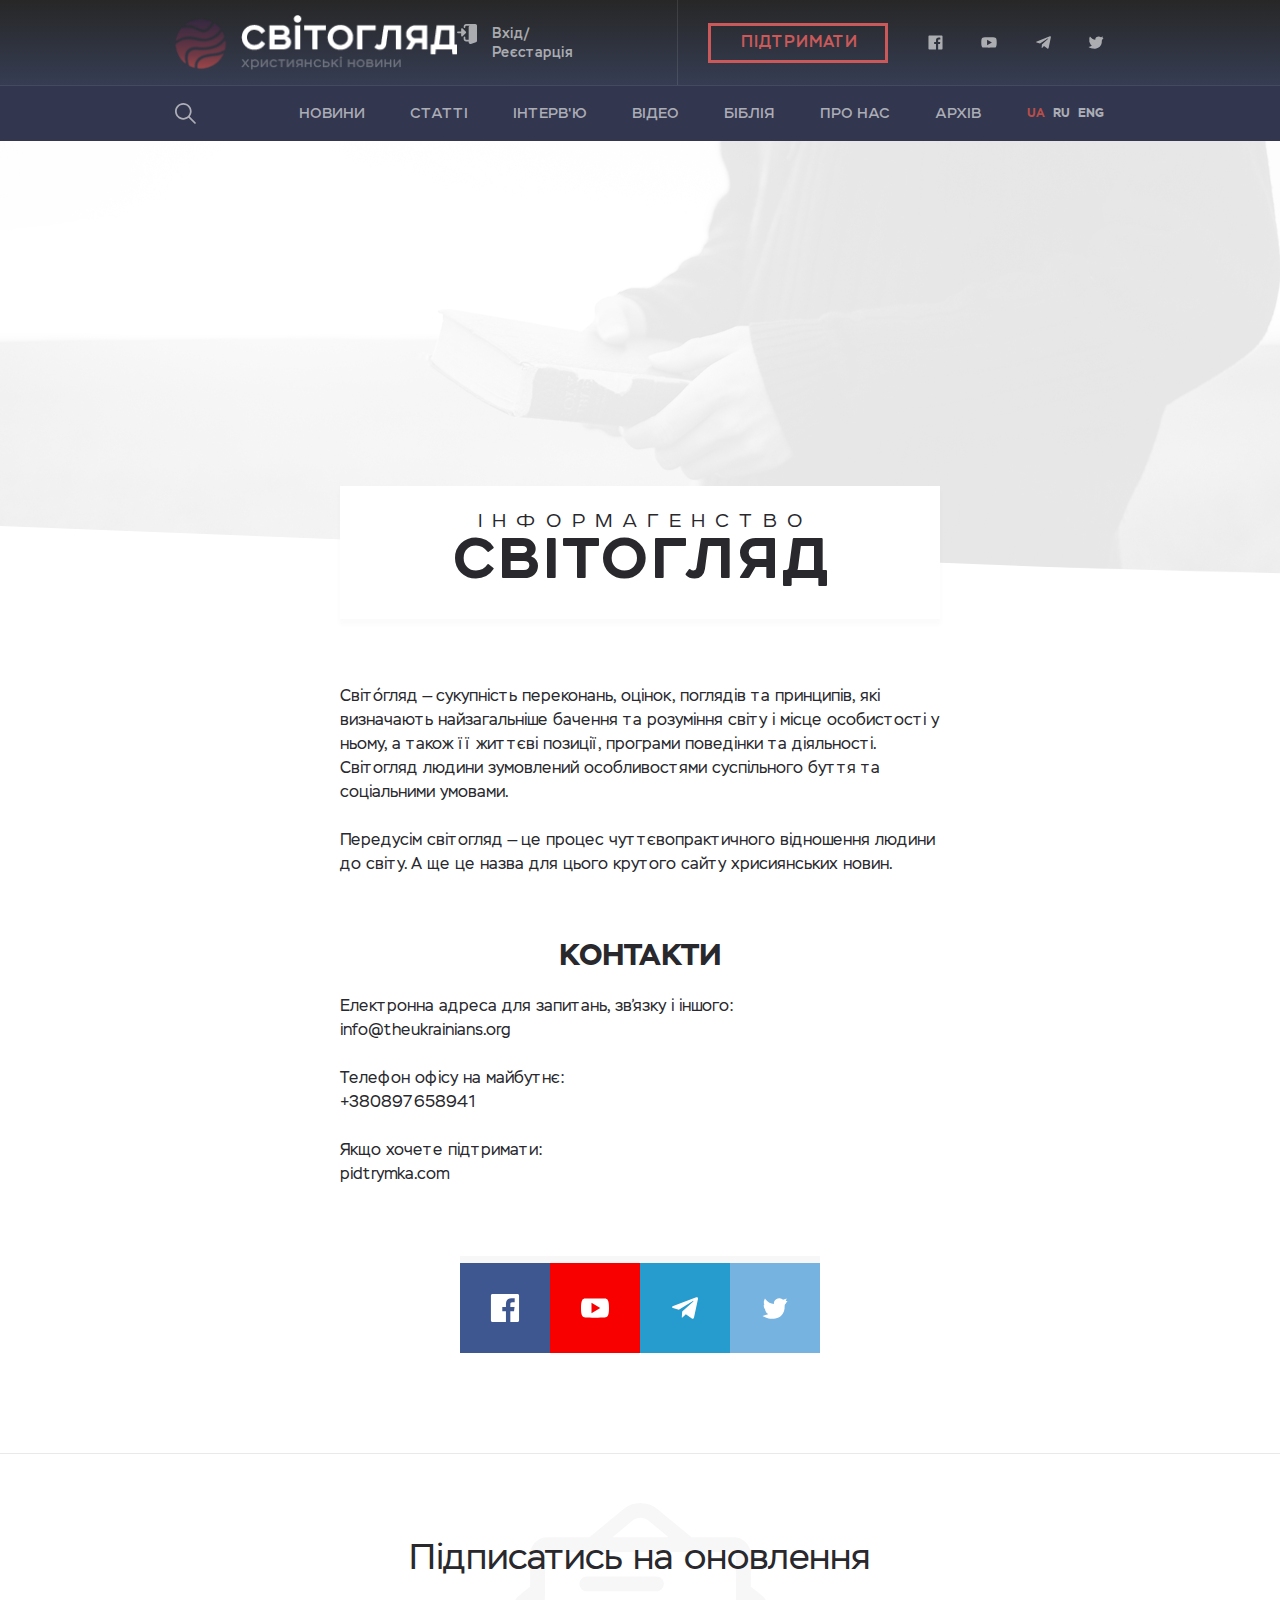
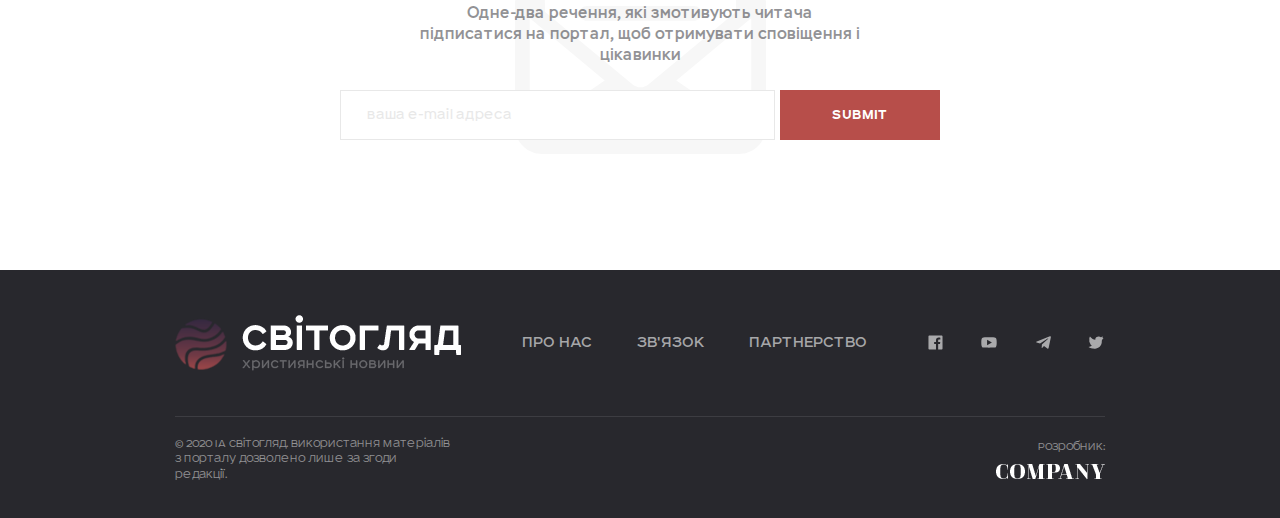
==== about.html @ bed5654e "new pages - post, about" ====
<!DOCTYPE html>
<html lang="ru">

<head>

	<meta charset="utf-8">
	<!-- <base href="/"> -->

	<title>about</title>
	<meta name="description" content="">

	<meta http-equiv="X-UA-Compatible" content="IE=edge">
	<meta name="viewport" content="width=device-width, initial-scale=1, maximum-scale=1">
	
	<!-- Template Basic Images Start -->
	<meta property="og:image" content="path/to/image.jpg">
	<link rel="icon" href="img/favicon.ico">
	<!-- Template Basic Images End -->

	<!-- Custom Browsers Color Start -->
	<meta name="theme-color" content="#000">
	<!-- Custom Browsers Color End -->

	<link rel="stylesheet" href="css/main.min.css">

</head>

<body>

	<header class="header">
		<div class="header-top">
			<div class="container">
				<div class="header-top-in">
					<div class="logo">
						<a href="#">
							<img src="img/logo.png" alt="">
						</a>
					</div>
					<div class="log">
						<a href="#">Вхід/Реєстарція</a>
					</div>
					<div class="support">
						<a href="#" class="btn">Підтримати</a>
					</div>
					<div class="socials">
						<a href="#">
							<img src="img/facebook.svg" alt="">
						</a>
						<a href="#">
							<img src="img/youtube.svg" alt="">
						</a>
						<a href="#">
							<img src="img/telegram.svg" alt="">
						</a>
						<a href="#">
							<img src="img/twitter.svg" alt="">
						</a>
					</div>
				</div>
			</div>
		</div>
		<div class="header-bottom-wrap">
			<div class="header-bottom">
				<div class="container">
					<div class="header-bottom-in">
						<div class="logo">
							<a href="#">
								<img src="img/logo-min.png" alt="">
							</a>
						</div>
						<div class="search-wrap">
							<button type="button" class="search-open"></button>
							<div class="search-block">
								<form action="">
									<input type="search" placeholder="Введіть запит і натисніть enter">
									<input type="submit" value="">
								</form>
								<button type="button" class="search-close">
									<img src="img/close.svg" alt="">
								</button>
							</div>
						</div>
						<div class="menu">
							<ul>
								<li>
									<a href="#">Новини</a>
								</li>
								<li>
									<a href="#">Статті</a>
								</li>
								<li>
									<a href="#">Інтерв'ю</a>
								</li>
								<li>
									<a href="#">Відео</a>
								</li>
								<li>
									<a href="#">Біблія</a>
								</li>
								<li>
									<a href="#">Про нас</a>
								</li>
								<li>
									<a href="#">Архів</a>
								</li>
							</ul>
						</div>
						<div class="support">
							<a href="#" class="btn">Підтримати</a>
						</div>
						<div class="socials-wrap">
							<div class="socials">
								<a href="#">
									<img src="img/facebook.svg" alt="">
								</a>
								<a href="#">
									<img src="img/youtube.svg" alt="">
								</a>
								<a href="#">
									<img src="img/telegram.svg" alt="">
								</a>
								<a href="#">
									<img src="img/twitter.svg" alt="">
								</a>
							</div>
							<button type="button" class="socials-button">
								<img src="img/share.svg" alt="">
							</button>
						</div>
						<div class="lang">
							<span class="active">UA</span>
							<a href="#">RU</a>
							<a href="#">ENG</a>
						</div>
					</div>
				</div>
			</div>
		</div>
	</header>
	<div class="body about">
		<div class="about-top">
			<img src="img/about.png" alt="">
		</div>
		<div class="about-cont">
			<div class="container">
				<div class="about-cont-in">
					<div class="about-title">
						<div>Інформагенство</div>
						<div>Світогляд</div>
					</div>
					<p>Світо́гляд — сукупність переконань, оцінок, поглядів та принципів, які визначають найзагальніше бачення та розуміння світу і місце особистості у ньому, а також її життєві позиції, програми поведінки та діяльності. Світогляд людини зумовлений особливостями суспільного буття та соціальними умовами.<br><br>
						Передусім світогляд — це процес чуттєвопрактичного відношення людини до світу. А ще це назва для цього крутого сайту хрисиянських новин.</p>
					<h3>Контакти</h3>
					<p>
						Електронна адреса для запитань, зв’язку і іншого:<br>
						<a href="#">info@theukrainians.org</a>
						<br><br>
						Телефон офісу на майбутнє:<br>
						<a href="#">+380897658941</a>
						<br><br>
						Якщо хочете підтримати:<br>
						<a href="#">pidtrymka.com</a>
					</p>
					<div class="sub">
						<div class="sub-list">
							<a href="#" class="fb">
								<img src="img/facebook.svg" alt="">
							</a>
							<a href="#" class="youtube">
								<img src="img/youtube.svg" alt="">
							</a>
							<a href="#" class="telegram">
								<img src="img/telegram.svg" alt="">
							</a>
							<a href="#" class="twitter">
								<img src="img/twitter.svg" alt="">
							</a>
						</div>
					</div>
				</div>
			</div>
		</div>
		<div class="subscribe">
			<div class="container">
				<div class="subscribe-in">
					<div class="subscribe-title">Підписатись на оновлення</div>
					<div class="subscribe-subtitle">Одне-два речення, які змотивують читача<br> підписатися на портал, щоб отримувати сповіщення і цікавинки</div>
					<div class="form-wrap">
						<form action="">
							<div class="form-item">
								<input type="email" placeholder="ваша e-mail адреса">
							</div>
							<div class="form-item">
								<input type="submit" placeholder="підписатись">
							</div>
						</form>
					</div>
				</div>
			</div>
		</div>
	</div>
	<footer class="footer">
		<div class="footer-top">
			<div class="container">
				<div class="footer-top-in">
					<div class="logo">
						<a href="#">
							<img src="img/logo.png" alt="">
						</a>
					</div>
					<div class="menu">
						<ul>
							<li>
								<a href="#">Про нас</a>
							</li>
							<li>
								<a href="#">Зв'язок</a>
							</li>
							<li>
								<a href="#">Партнерство</a>
							</li>
						</ul>
					</div>
					<div class="socials">
						<a href="#">
							<img src="img/facebook.svg" alt="">
						</a>
						<a href="#">
							<img src="img/youtube.svg" alt="">
						</a>
						<a href="#">
							<img src="img/telegram.svg" alt="">
						</a>
						<a href="#">
							<img src="img/twitter.svg" alt="">
						</a>
					</div>
				</div>
			</div>
		</div>
		<div class="footer-bottom">
			<div class="container">
				<div class="footer-bottom-in">
					<div class="copyright">© 2020 ІА <a href="#">Світогляд</a>. Використання матеріалів з порталу дозволено лише за згоди редакції.</div>
					<div class="design">
						<div>Розробник:</div>
						<a href="#">
							<img src="img/company.png" alt="">
						</a>
					</div>
				</div>
			</div>
		</div>
	</footer>
	<div class="to-top">
		<button type="button">
			<img src="img/up-arrow.svg" alt="">
		</button>
	</div>

	<script src="js/scripts.min.js"></script>

</body>
</html>
---- css/main.min.css ----
@import url(https://fonts.googleapis.com/css?family=Montserrat:300,400,500,600,700&subset=cyrillic,cyrillic-ext,latin-ext);.owl-carousel,.owl-carousel .owl-item{-webkit-tap-highlight-color:transparent;position:relative}.owl-carousel{display:none;width:100%;z-index:1}.owl-carousel .owl-stage{position:relative;-ms-touch-action:pan-Y;touch-action:manipulation;-moz-backface-visibility:hidden}.owl-carousel .owl-stage:after{content:".";display:block;clear:both;visibility:hidden;line-height:0;height:0}.owl-carousel .owl-stage-outer{position:relative;overflow:hidden;-webkit-transform:translate3d(0,0,0)}.owl-carousel .owl-item,.owl-carousel .owl-wrapper{-webkit-backface-visibility:hidden;-moz-backface-visibility:hidden;-ms-backface-visibility:hidden;-webkit-transform:translate3d(0,0,0);-moz-transform:translate3d(0,0,0);-ms-transform:translate3d(0,0,0)}.owl-carousel .owl-item{min-height:1px;float:left;-webkit-backface-visibility:hidden;-webkit-touch-callout:none}.owl-carousel .owl-item img{display:block;width:100%}.owl-carousel .owl-dots.disabled,.owl-carousel .owl-nav.disabled{display:none}.no-js .owl-carousel,.owl-carousel.owl-loaded{display:block}.owl-carousel .owl-dot,.owl-carousel .owl-nav .owl-next,.owl-carousel .owl-nav .owl-prev{cursor:pointer;-webkit-user-select:none;-khtml-user-select:none;-moz-user-select:none;-ms-user-select:none;user-select:none}.owl-carousel.owl-loading{opacity:0;display:block}.owl-carousel.owl-hidden{opacity:0}.owl-carousel.owl-refresh .owl-item{visibility:hidden}.owl-carousel.owl-drag .owl-item{-ms-touch-action:pan-y;touch-action:pan-y;-webkit-user-select:none;-moz-user-select:none;-ms-user-select:none;user-select:none}.owl-carousel.owl-grab{cursor:move;cursor:grab}.owl-carousel.owl-rtl{direction:rtl}.owl-carousel.owl-rtl .owl-item{float:right}.owl-carousel .animated{animation-duration:1s;animation-fill-mode:both}.owl-carousel .owl-animated-in{z-index:0}.owl-carousel .owl-animated-out{z-index:1}.owl-carousel .fadeOut{animation-name:fadeOut}@keyframes fadeOut{0%{opacity:1}100%{opacity:0}}.owl-height{transition:height .5s ease-in-out}.owl-carousel .owl-item .owl-lazy{opacity:0;transition:opacity .4s ease}.owl-carousel .owl-item .owl-lazy:not([src]),.owl-carousel .owl-item .owl-lazy[src^=""]{max-height:0}.owl-carousel .owl-item img.owl-lazy{transform-style:preserve-3d}.owl-carousel .owl-video-wrapper{position:relative;height:100%;background:#000}.owl-carousel .owl-video-play-icon{position:absolute;height:80px;width:80px;left:50%;top:50%;margin-left:-40px;margin-top:-40px;background:url(../libs/OwlCarousel/dist/assets/owl.video.play.png) no-repeat;cursor:pointer;z-index:1;-webkit-backface-visibility:hidden;transition:transform .1s ease}.owl-carousel .owl-video-play-icon:hover{-ms-transform:scale(1.3,1.3);transform:scale(1.3,1.3)}.owl-carousel .owl-video-playing .owl-video-play-icon,.owl-carousel .owl-video-playing .owl-video-tn{display:none}.owl-carousel .owl-video-tn{opacity:0;height:100%;background-position:center center;background-repeat:no-repeat;background-size:contain;transition:opacity .4s ease}.owl-carousel .owl-video-frame{position:relative;z-index:1;height:100%;width:100%}@font-face{font-family:AffectLight;src:url(../fonts/Affect/AffectLight.woff2) format("woff2"),url(../fonts/Affect/AffectLight.woff) format("woff"),url(../fonts/Affect/AffectLight.ttf) format("truetype")}@font-face{font-family:Affect;src:url(../fonts/Affect/Affect.woff2) format("woff2"),url(../fonts/Affect/Affect.woff) format("woff"),url(../fonts/Affect/Affect.ttf) format("truetype")}@font-face{font-family:AffectBold;src:url(../fonts/Affect/AffectBold.woff2) format("woff2"),url(../fonts/Affect/AffectBold.woff) format("woff"),url(../fonts/Affect/AffectBold.ttf) format("truetype")}@font-face{font-family:Stem-Regular;src:url(../fonts/Stem/Stem-Regular.woff2) format("woff2"),url(../fonts/Stem/Stem-Regular.woff) format("woff"),url(../fonts/Stem/Stem-Regular.ttf) format("truetype")}@font-face{font-family:Stem-Italic;src:url(../fonts/Stem/Stem-Italic.woff2) format("woff2"),url(../fonts/Stem/Stem-Italic.woff) format("woff"),url(../fonts/Stem/Stem-Italic.ttf) format("truetype")}@font-face{font-family:Stem-Medium;src:url(../fonts/Stem/Stem-Medium.woff2) format("woff2"),url(../fonts/Stem/Stem-Medium.woff) format("woff"),url(../fonts/Stem/Stem-Medium.ttf) format("truetype")}@font-face{font-family:Stem-Bold;src:url(../fonts/Stem/Stem-Bold.woff2) format("woff2"),url(../fonts/Stem/Stem-Bold.woff) format("woff"),url(../fonts/Stem/Stem-Bold.ttf) format("truetype")}*,::after,::before{-webkit-box-sizing:border-box;box-sizing:border-box}html{font-family:sans-serif;line-height:1.15;-webkit-text-size-adjust:100%;-ms-text-size-adjust:100%;-ms-overflow-style:scrollbar;-webkit-tap-highlight-color:transparent}@-ms-viewport{width:device-width}article,aside,dialog,figcaption,figure,footer,header,hgroup,main,nav,section{display:block}body{margin:0;font-family:-apple-system,BlinkMacSystemFont,"Segoe UI",Roboto,"Helvetica Neue",Arial,sans-serif,"Apple Color Emoji","Segoe UI Emoji","Segoe UI Symbol";font-size:1rem;font-weight:400;line-height:1.5;color:#212529;text-align:left;background-color:#fff}[tabindex="-1"]:focus{outline:0!important}hr{-webkit-box-sizing:content-box;box-sizing:content-box;height:0;overflow:visible}h1,h2,h3,h4,h5,h6{margin-top:0;margin-bottom:.5rem}p{margin-top:0;margin-bottom:1rem}abbr[data-original-title],abbr[title]{text-decoration:underline;-webkit-text-decoration:underline dotted;text-decoration:underline dotted;cursor:help;border-bottom:0}address{margin-bottom:1rem;font-style:normal;line-height:inherit}dl,ol,ul{margin-top:0;margin-bottom:1rem}ol ol,ol ul,ul ol,ul ul{margin-bottom:0}dt{font-weight:700}dd{margin-bottom:.5rem;margin-left:0}blockquote{margin:0 0 1rem}dfn{font-style:italic}b,strong{font-weight:bolder}small{font-size:80%}sub,sup{position:relative;font-size:75%;line-height:0;vertical-align:baseline}sub{bottom:-.25em}sup{top:-.5em}a{color:#007bff;text-decoration:none;background-color:transparent;-webkit-text-decoration-skip:objects}a:hover{color:#0056b3;text-decoration:underline}a:not([href]):not([tabindex]){color:inherit;text-decoration:none}a:not([href]):not([tabindex]):focus,a:not([href]):not([tabindex]):hover{color:inherit;text-decoration:none}a:not([href]):not([tabindex]):focus{outline:0}code,kbd,pre,samp{font-family:monospace,monospace;font-size:1em}pre{margin-top:0;margin-bottom:1rem;overflow:auto;-ms-overflow-style:scrollbar}figure{margin:0 0 1rem}img{vertical-align:middle;border-style:none}svg:not(:root){overflow:hidden}table{border-collapse:collapse}caption{padding-top:.75rem;padding-bottom:.75rem;color:#6c757d;text-align:left;caption-side:bottom}th{text-align:inherit}label{display:inline-block;margin-bottom:.5rem}button{border-radius:0}button:focus{outline:1px dotted;outline:5px auto -webkit-focus-ring-color}button,input,optgroup,select,textarea{margin:0;font-family:inherit;font-size:inherit;line-height:inherit}button,input{overflow:visible}button,select{text-transform:none}[type=reset],[type=submit],button,html [type=button]{-webkit-appearance:button}[type=button]::-moz-focus-inner,[type=reset]::-moz-focus-inner,[type=submit]::-moz-focus-inner,button::-moz-focus-inner{padding:0;border-style:none}input[type=checkbox],input[type=radio]{-webkit-box-sizing:border-box;box-sizing:border-box;padding:0}input[type=date],input[type=datetime-local],input[type=month],input[type=time]{-webkit-appearance:listbox}textarea{overflow:auto;resize:vertical}fieldset{min-width:0;padding:0;margin:0;border:0}legend{display:block;width:100%;max-width:100%;padding:0;margin-bottom:.5rem;font-size:1.5rem;line-height:inherit;color:inherit;white-space:normal}progress{vertical-align:baseline}[type=number]::-webkit-inner-spin-button,[type=number]::-webkit-outer-spin-button{height:auto}[type=search]{outline-offset:-2px;-webkit-appearance:none}[type=search]::-webkit-search-cancel-button,[type=search]::-webkit-search-decoration{-webkit-appearance:none}::-webkit-file-upload-button{font:inherit;-webkit-appearance:button}output{display:inline-block}summary{display:list-item;cursor:pointer}template{display:none}[hidden]{display:none!important}@-ms-viewport{width:device-width}html{-webkit-box-sizing:border-box;box-sizing:border-box;-ms-overflow-style:scrollbar}*,::after,::before{-webkit-box-sizing:inherit;box-sizing:inherit}.container{width:100%;padding-right:15px;padding-left:15px;margin-right:auto;margin-left:auto}@media (min-width:576px){.container{max-width:540px}}@media (min-width:768px){.container{max-width:720px}}@media (min-width:992px){.container{max-width:960px}}@media (min-width:1320px){.container{max-width:1260px}}.container-fluid{width:100%;padding-right:15px;padding-left:15px;margin-right:auto;margin-left:auto}.row{display:-webkit-box;display:-webkit-flex;display:-ms-flexbox;display:flex;-webkit-flex-wrap:wrap;-ms-flex-wrap:wrap;flex-wrap:wrap;margin-right:-15px;margin-left:-15px}.no-gutters{margin-right:0;margin-left:0}.no-gutters>.col,.no-gutters>[class*=col-]{padding-right:0;padding-left:0}.col,.col-1,.col-10,.col-11,.col-12,.col-2,.col-3,.col-4,.col-5,.col-6,.col-7,.col-8,.col-9,.col-auto,.col-lg,.col-lg-1,.col-lg-10,.col-lg-11,.col-lg-12,.col-lg-2,.col-lg-3,.col-lg-4,.col-lg-5,.col-lg-6,.col-lg-7,.col-lg-8,.col-lg-9,.col-lg-auto,.col-md,.col-md-1,.col-md-10,.col-md-11,.col-md-12,.col-md-2,.col-md-3,.col-md-4,.col-md-5,.col-md-6,.col-md-7,.col-md-8,.col-md-9,.col-md-auto,.col-sm,.col-sm-1,.col-sm-10,.col-sm-11,.col-sm-12,.col-sm-2,.col-sm-3,.col-sm-4,.col-sm-5,.col-sm-6,.col-sm-7,.col-sm-8,.col-sm-9,.col-sm-auto,.col-xl,.col-xl-1,.col-xl-10,.col-xl-11,.col-xl-12,.col-xl-2,.col-xl-3,.col-xl-4,.col-xl-5,.col-xl-6,.col-xl-7,.col-xl-8,.col-xl-9,.col-xl-auto{position:relative;width:100%;min-height:1px;padding-right:15px;padding-left:15px}.col{-webkit-flex-basis:0;-ms-flex-preferred-size:0;flex-basis:0;-webkit-box-flex:1;-webkit-flex-grow:1;-ms-flex-positive:1;flex-grow:1;max-width:100%}.col-auto{-webkit-box-flex:0;-webkit-flex:0 0 auto;-ms-flex:0 0 auto;flex:0 0 auto;width:auto;max-width:none}.col-1{-webkit-box-flex:0;-webkit-flex:0 0 8.33333%;-ms-flex:0 0 8.33333%;flex:0 0 8.33333%;max-width:8.33333%}.col-2{-webkit-box-flex:0;-webkit-flex:0 0 16.66667%;-ms-flex:0 0 16.66667%;flex:0 0 16.66667%;max-width:16.66667%}.col-3{-webkit-box-flex:0;-webkit-flex:0 0 25%;-ms-flex:0 0 25%;flex:0 0 25%;max-width:25%}.col-4{-webkit-box-flex:0;-webkit-flex:0 0 33.33333%;-ms-flex:0 0 33.33333%;flex:0 0 33.33333%;max-width:33.33333%}.col-5{-webkit-box-flex:0;-webkit-flex:0 0 41.66667%;-ms-flex:0 0 41.66667%;flex:0 0 41.66667%;max-width:41.66667%}.col-6{-webkit-box-flex:0;-webkit-flex:0 0 50%;-ms-flex:0 0 50%;flex:0 0 50%;max-width:50%}.col-7{-webkit-box-flex:0;-webkit-flex:0 0 58.33333%;-ms-flex:0 0 58.33333%;flex:0 0 58.33333%;max-width:58.33333%}.col-8{-webkit-box-flex:0;-webkit-flex:0 0 66.66667%;-ms-flex:0 0 66.66667%;flex:0 0 66.66667%;max-width:66.66667%}.col-9{-webkit-box-flex:0;-webkit-flex:0 0 75%;-ms-flex:0 0 75%;flex:0 0 75%;max-width:75%}.col-10{-webkit-box-flex:0;-webkit-flex:0 0 83.33333%;-ms-flex:0 0 83.33333%;flex:0 0 83.33333%;max-width:83.33333%}.col-11{-webkit-box-flex:0;-webkit-flex:0 0 91.66667%;-ms-flex:0 0 91.66667%;flex:0 0 91.66667%;max-width:91.66667%}.col-12{-webkit-box-flex:0;-webkit-flex:0 0 100%;-ms-flex:0 0 100%;flex:0 0 100%;max-width:100%}.order-first{-webkit-box-ordinal-group:0;-webkit-order:-1;-ms-flex-order:-1;order:-1}.order-last{-webkit-box-ordinal-group:14;-webkit-order:13;-ms-flex-order:13;order:13}.order-0{-webkit-box-ordinal-group:1;-webkit-order:0;-ms-flex-order:0;order:0}.order-1{-webkit-box-ordinal-group:2;-webkit-order:1;-ms-flex-order:1;order:1}.order-2{-webkit-box-ordinal-group:3;-webkit-order:2;-ms-flex-order:2;order:2}.order-3{-webkit-box-ordinal-group:4;-webkit-order:3;-ms-flex-order:3;order:3}.order-4{-webkit-box-ordinal-group:5;-webkit-order:4;-ms-flex-order:4;order:4}.order-5{-webkit-box-ordinal-group:6;-webkit-order:5;-ms-flex-order:5;order:5}.order-6{-webkit-box-ordinal-group:7;-webkit-order:6;-ms-flex-order:6;order:6}.order-7{-webkit-box-ordinal-group:8;-webkit-order:7;-ms-flex-order:7;order:7}.order-8{-webkit-box-ordinal-group:9;-webkit-order:8;-ms-flex-order:8;order:8}.order-9{-webkit-box-ordinal-group:10;-webkit-order:9;-ms-flex-order:9;order:9}.order-10{-webkit-box-ordinal-group:11;-webkit-order:10;-ms-flex-order:10;order:10}.order-11{-webkit-box-ordinal-group:12;-webkit-order:11;-ms-flex-order:11;order:11}.order-12{-webkit-box-ordinal-group:13;-webkit-order:12;-ms-flex-order:12;order:12}.offset-1{margin-left:8.33333%}.offset-2{margin-left:16.66667%}.offset-3{margin-left:25%}.offset-4{margin-left:33.33333%}.offset-5{margin-left:41.66667%}.offset-6{margin-left:50%}.offset-7{margin-left:58.33333%}.offset-8{margin-left:66.66667%}.offset-9{margin-left:75%}.offset-10{margin-left:83.33333%}.offset-11{margin-left:91.66667%}@media (min-width:576px){.col-sm{-webkit-flex-basis:0;-ms-flex-preferred-size:0;flex-basis:0;-webkit-box-flex:1;-webkit-flex-grow:1;-ms-flex-positive:1;flex-grow:1;max-width:100%}.col-sm-auto{-webkit-box-flex:0;-webkit-flex:0 0 auto;-ms-flex:0 0 auto;flex:0 0 auto;width:auto;max-width:none}.col-sm-1{-webkit-box-flex:0;-webkit-flex:0 0 8.33333%;-ms-flex:0 0 8.33333%;flex:0 0 8.33333%;max-width:8.33333%}.col-sm-2{-webkit-box-flex:0;-webkit-flex:0 0 16.66667%;-ms-flex:0 0 16.66667%;flex:0 0 16.66667%;max-width:16.66667%}.col-sm-3{-webkit-box-flex:0;-webkit-flex:0 0 25%;-ms-flex:0 0 25%;flex:0 0 25%;max-width:25%}.col-sm-4{-webkit-box-flex:0;-webkit-flex:0 0 33.33333%;-ms-flex:0 0 33.33333%;flex:0 0 33.33333%;max-width:33.33333%}.col-sm-5{-webkit-box-flex:0;-webkit-flex:0 0 41.66667%;-ms-flex:0 0 41.66667%;flex:0 0 41.66667%;max-width:41.66667%}.col-sm-6{-webkit-box-flex:0;-webkit-flex:0 0 50%;-ms-flex:0 0 50%;flex:0 0 50%;max-width:50%}.col-sm-7{-webkit-box-flex:0;-webkit-flex:0 0 58.33333%;-ms-flex:0 0 58.33333%;flex:0 0 58.33333%;max-width:58.33333%}.col-sm-8{-webkit-box-flex:0;-webkit-flex:0 0 66.66667%;-ms-flex:0 0 66.66667%;flex:0 0 66.66667%;max-width:66.66667%}.col-sm-9{-webkit-box-flex:0;-webkit-flex:0 0 75%;-ms-flex:0 0 75%;flex:0 0 75%;max-width:75%}.col-sm-10{-webkit-box-flex:0;-webkit-flex:0 0 83.33333%;-ms-flex:0 0 83.33333%;flex:0 0 83.33333%;max-width:83.33333%}.col-sm-11{-webkit-box-flex:0;-webkit-flex:0 0 91.66667%;-ms-flex:0 0 91.66667%;flex:0 0 91.66667%;max-width:91.66667%}.col-sm-12{-webkit-box-flex:0;-webkit-flex:0 0 100%;-ms-flex:0 0 100%;flex:0 0 100%;max-width:100%}.order-sm-first{-webkit-box-ordinal-group:0;-webkit-order:-1;-ms-flex-order:-1;order:-1}.order-sm-last{-webkit-box-ordinal-group:14;-webkit-order:13;-ms-flex-order:13;order:13}.order-sm-0{-webkit-box-ordinal-group:1;-webkit-order:0;-ms-flex-order:0;order:0}.order-sm-1{-webkit-box-ordinal-group:2;-webkit-order:1;-ms-flex-order:1;order:1}.order-sm-2{-webkit-box-ordinal-group:3;-webkit-order:2;-ms-flex-order:2;order:2}.order-sm-3{-webkit-box-ordinal-group:4;-webkit-order:3;-ms-flex-order:3;order:3}.order-sm-4{-webkit-box-ordinal-group:5;-webkit-order:4;-ms-flex-order:4;order:4}.order-sm-5{-webkit-box-ordinal-group:6;-webkit-order:5;-ms-flex-order:5;order:5}.order-sm-6{-webkit-box-ordinal-group:7;-webkit-order:6;-ms-flex-order:6;order:6}.order-sm-7{-webkit-box-ordinal-group:8;-webkit-order:7;-ms-flex-order:7;order:7}.order-sm-8{-webkit-box-ordinal-group:9;-webkit-order:8;-ms-flex-order:8;order:8}.order-sm-9{-webkit-box-ordinal-group:10;-webkit-order:9;-ms-flex-order:9;order:9}.order-sm-10{-webkit-box-ordinal-group:11;-webkit-order:10;-ms-flex-order:10;order:10}.order-sm-11{-webkit-box-ordinal-group:12;-webkit-order:11;-ms-flex-order:11;order:11}.order-sm-12{-webkit-box-ordinal-group:13;-webkit-order:12;-ms-flex-order:12;order:12}.offset-sm-0{margin-left:0}.offset-sm-1{margin-left:8.33333%}.offset-sm-2{margin-left:16.66667%}.offset-sm-3{margin-left:25%}.offset-sm-4{margin-left:33.33333%}.offset-sm-5{margin-left:41.66667%}.offset-sm-6{margin-left:50%}.offset-sm-7{margin-left:58.33333%}.offset-sm-8{margin-left:66.66667%}.offset-sm-9{margin-left:75%}.offset-sm-10{margin-left:83.33333%}.offset-sm-11{margin-left:91.66667%}}@media (min-width:768px){.col-md{-webkit-flex-basis:0;-ms-flex-preferred-size:0;flex-basis:0;-webkit-box-flex:1;-webkit-flex-grow:1;-ms-flex-positive:1;flex-grow:1;max-width:100%}.col-md-auto{-webkit-box-flex:0;-webkit-flex:0 0 auto;-ms-flex:0 0 auto;flex:0 0 auto;width:auto;max-width:none}.col-md-1{-webkit-box-flex:0;-webkit-flex:0 0 8.33333%;-ms-flex:0 0 8.33333%;flex:0 0 8.33333%;max-width:8.33333%}.col-md-2{-webkit-box-flex:0;-webkit-flex:0 0 16.66667%;-ms-flex:0 0 16.66667%;flex:0 0 16.66667%;max-width:16.66667%}.col-md-3{-webkit-box-flex:0;-webkit-flex:0 0 25%;-ms-flex:0 0 25%;flex:0 0 25%;max-width:25%}.col-md-4{-webkit-box-flex:0;-webkit-flex:0 0 33.33333%;-ms-flex:0 0 33.33333%;flex:0 0 33.33333%;max-width:33.33333%}.col-md-5{-webkit-box-flex:0;-webkit-flex:0 0 41.66667%;-ms-flex:0 0 41.66667%;flex:0 0 41.66667%;max-width:41.66667%}.col-md-6{-webkit-box-flex:0;-webkit-flex:0 0 50%;-ms-flex:0 0 50%;flex:0 0 50%;max-width:50%}.col-md-7{-webkit-box-flex:0;-webkit-flex:0 0 58.33333%;-ms-flex:0 0 58.33333%;flex:0 0 58.33333%;max-width:58.33333%}.col-md-8{-webkit-box-flex:0;-webkit-flex:0 0 66.66667%;-ms-flex:0 0 66.66667%;flex:0 0 66.66667%;max-width:66.66667%}.col-md-9{-webkit-box-flex:0;-webkit-flex:0 0 75%;-ms-flex:0 0 75%;flex:0 0 75%;max-width:75%}.col-md-10{-webkit-box-flex:0;-webkit-flex:0 0 83.33333%;-ms-flex:0 0 83.33333%;flex:0 0 83.33333%;max-width:83.33333%}.col-md-11{-webkit-box-flex:0;-webkit-flex:0 0 91.66667%;-ms-flex:0 0 91.66667%;flex:0 0 91.66667%;max-width:91.66667%}.col-md-12{-webkit-box-flex:0;-webkit-flex:0 0 100%;-ms-flex:0 0 100%;flex:0 0 100%;max-width:100%}.order-md-first{-webkit-box-ordinal-group:0;-webkit-order:-1;-ms-flex-order:-1;order:-1}.order-md-last{-webkit-box-ordinal-group:14;-webkit-order:13;-ms-flex-order:13;order:13}.order-md-0{-webkit-box-ordinal-group:1;-webkit-order:0;-ms-flex-order:0;order:0}.order-md-1{-webkit-box-ordinal-group:2;-webkit-order:1;-ms-flex-order:1;order:1}.order-md-2{-webkit-box-ordinal-group:3;-webkit-order:2;-ms-flex-order:2;order:2}.order-md-3{-webkit-box-ordinal-group:4;-webkit-order:3;-ms-flex-order:3;order:3}.order-md-4{-webkit-box-ordinal-group:5;-webkit-order:4;-ms-flex-order:4;order:4}.order-md-5{-webkit-box-ordinal-group:6;-webkit-order:5;-ms-flex-order:5;order:5}.order-md-6{-webkit-box-ordinal-group:7;-webkit-order:6;-ms-flex-order:6;order:6}.order-md-7{-webkit-box-ordinal-group:8;-webkit-order:7;-ms-flex-order:7;order:7}.order-md-8{-webkit-box-ordinal-group:9;-webkit-order:8;-ms-flex-order:8;order:8}.order-md-9{-webkit-box-ordinal-group:10;-webkit-order:9;-ms-flex-order:9;order:9}.order-md-10{-webkit-box-ordinal-group:11;-webkit-order:10;-ms-flex-order:10;order:10}.order-md-11{-webkit-box-ordinal-group:12;-webkit-order:11;-ms-flex-order:11;order:11}.order-md-12{-webkit-box-ordinal-group:13;-webkit-order:12;-ms-flex-order:12;order:12}.offset-md-0{margin-left:0}.offset-md-1{margin-left:8.33333%}.offset-md-2{margin-left:16.66667%}.offset-md-3{margin-left:25%}.offset-md-4{margin-left:33.33333%}.offset-md-5{margin-left:41.66667%}.offset-md-6{margin-left:50%}.offset-md-7{margin-left:58.33333%}.offset-md-8{margin-left:66.66667%}.offset-md-9{margin-left:75%}.offset-md-10{margin-left:83.33333%}.offset-md-11{margin-left:91.66667%}}@media (min-width:992px){.col-lg{-webkit-flex-basis:0;-ms-flex-preferred-size:0;flex-basis:0;-webkit-box-flex:1;-webkit-flex-grow:1;-ms-flex-positive:1;flex-grow:1;max-width:100%}.col-lg-auto{-webkit-box-flex:0;-webkit-flex:0 0 auto;-ms-flex:0 0 auto;flex:0 0 auto;width:auto;max-width:none}.col-lg-1{-webkit-box-flex:0;-webkit-flex:0 0 8.33333%;-ms-flex:0 0 8.33333%;flex:0 0 8.33333%;max-width:8.33333%}.col-lg-2{-webkit-box-flex:0;-webkit-flex:0 0 16.66667%;-ms-flex:0 0 16.66667%;flex:0 0 16.66667%;max-width:16.66667%}.col-lg-3{-webkit-box-flex:0;-webkit-flex:0 0 25%;-ms-flex:0 0 25%;flex:0 0 25%;max-width:25%}.col-lg-4{-webkit-box-flex:0;-webkit-flex:0 0 33.33333%;-ms-flex:0 0 33.33333%;flex:0 0 33.33333%;max-width:33.33333%}.col-lg-5{-webkit-box-flex:0;-webkit-flex:0 0 41.66667%;-ms-flex:0 0 41.66667%;flex:0 0 41.66667%;max-width:41.66667%}.col-lg-6{-webkit-box-flex:0;-webkit-flex:0 0 50%;-ms-flex:0 0 50%;flex:0 0 50%;max-width:50%}.col-lg-7{-webkit-box-flex:0;-webkit-flex:0 0 58.33333%;-ms-flex:0 0 58.33333%;flex:0 0 58.33333%;max-width:58.33333%}.col-lg-8{-webkit-box-flex:0;-webkit-flex:0 0 66.66667%;-ms-flex:0 0 66.66667%;flex:0 0 66.66667%;max-width:66.66667%}.col-lg-9{-webkit-box-flex:0;-webkit-flex:0 0 75%;-ms-flex:0 0 75%;flex:0 0 75%;max-width:75%}.col-lg-10{-webkit-box-flex:0;-webkit-flex:0 0 83.33333%;-ms-flex:0 0 83.33333%;flex:0 0 83.33333%;max-width:83.33333%}.col-lg-11{-webkit-box-flex:0;-webkit-flex:0 0 91.66667%;-ms-flex:0 0 91.66667%;flex:0 0 91.66667%;max-width:91.66667%}.col-lg-12{-webkit-box-flex:0;-webkit-flex:0 0 100%;-ms-flex:0 0 100%;flex:0 0 100%;max-width:100%}.order-lg-first{-webkit-box-ordinal-group:0;-webkit-order:-1;-ms-flex-order:-1;order:-1}.order-lg-last{-webkit-box-ordinal-group:14;-webkit-order:13;-ms-flex-order:13;order:13}.order-lg-0{-webkit-box-ordinal-group:1;-webkit-order:0;-ms-flex-order:0;order:0}.order-lg-1{-webkit-box-ordinal-group:2;-webkit-order:1;-ms-flex-order:1;order:1}.order-lg-2{-webkit-box-ordinal-group:3;-webkit-order:2;-ms-flex-order:2;order:2}.order-lg-3{-webkit-box-ordinal-group:4;-webkit-order:3;-ms-flex-order:3;order:3}.order-lg-4{-webkit-box-ordinal-group:5;-webkit-order:4;-ms-flex-order:4;order:4}.order-lg-5{-webkit-box-ordinal-group:6;-webkit-order:5;-ms-flex-order:5;order:5}.order-lg-6{-webkit-box-ordinal-group:7;-webkit-order:6;-ms-flex-order:6;order:6}.order-lg-7{-webkit-box-ordinal-group:8;-webkit-order:7;-ms-flex-order:7;order:7}.order-lg-8{-webkit-box-ordinal-group:9;-webkit-order:8;-ms-flex-order:8;order:8}.order-lg-9{-webkit-box-ordinal-group:10;-webkit-order:9;-ms-flex-order:9;order:9}.order-lg-10{-webkit-box-ordinal-group:11;-webkit-order:10;-ms-flex-order:10;order:10}.order-lg-11{-webkit-box-ordinal-group:12;-webkit-order:11;-ms-flex-order:11;order:11}.order-lg-12{-webkit-box-ordinal-group:13;-webkit-order:12;-ms-flex-order:12;order:12}.offset-lg-0{margin-left:0}.offset-lg-1{margin-left:8.33333%}.offset-lg-2{margin-left:16.66667%}.offset-lg-3{margin-left:25%}.offset-lg-4{margin-left:33.33333%}.offset-lg-5{margin-left:41.66667%}.offset-lg-6{margin-left:50%}.offset-lg-7{margin-left:58.33333%}.offset-lg-8{margin-left:66.66667%}.offset-lg-9{margin-left:75%}.offset-lg-10{margin-left:83.33333%}.offset-lg-11{margin-left:91.66667%}}@media (min-width:1320px){.col-xl{-webkit-flex-basis:0;-ms-flex-preferred-size:0;flex-basis:0;-webkit-box-flex:1;-webkit-flex-grow:1;-ms-flex-positive:1;flex-grow:1;max-width:100%}.col-xl-auto{-webkit-box-flex:0;-webkit-flex:0 0 auto;-ms-flex:0 0 auto;flex:0 0 auto;width:auto;max-width:none}.col-xl-1{-webkit-box-flex:0;-webkit-flex:0 0 8.33333%;-ms-flex:0 0 8.33333%;flex:0 0 8.33333%;max-width:8.33333%}.col-xl-2{-webkit-box-flex:0;-webkit-flex:0 0 16.66667%;-ms-flex:0 0 16.66667%;flex:0 0 16.66667%;max-width:16.66667%}.col-xl-3{-webkit-box-flex:0;-webkit-flex:0 0 25%;-ms-flex:0 0 25%;flex:0 0 25%;max-width:25%}.col-xl-4{-webkit-box-flex:0;-webkit-flex:0 0 33.33333%;-ms-flex:0 0 33.33333%;flex:0 0 33.33333%;max-width:33.33333%}.col-xl-5{-webkit-box-flex:0;-webkit-flex:0 0 41.66667%;-ms-flex:0 0 41.66667%;flex:0 0 41.66667%;max-width:41.66667%}.col-xl-6{-webkit-box-flex:0;-webkit-flex:0 0 50%;-ms-flex:0 0 50%;flex:0 0 50%;max-width:50%}.col-xl-7{-webkit-box-flex:0;-webkit-flex:0 0 58.33333%;-ms-flex:0 0 58.33333%;flex:0 0 58.33333%;max-width:58.33333%}.col-xl-8{-webkit-box-flex:0;-webkit-flex:0 0 66.66667%;-ms-flex:0 0 66.66667%;flex:0 0 66.66667%;max-width:66.66667%}.col-xl-9{-webkit-box-flex:0;-webkit-flex:0 0 75%;-ms-flex:0 0 75%;flex:0 0 75%;max-width:75%}.col-xl-10{-webkit-box-flex:0;-webkit-flex:0 0 83.33333%;-ms-flex:0 0 83.33333%;flex:0 0 83.33333%;max-width:83.33333%}.col-xl-11{-webkit-box-flex:0;-webkit-flex:0 0 91.66667%;-ms-flex:0 0 91.66667%;flex:0 0 91.66667%;max-width:91.66667%}.col-xl-12{-webkit-box-flex:0;-webkit-flex:0 0 100%;-ms-flex:0 0 100%;flex:0 0 100%;max-width:100%}.order-xl-first{-webkit-box-ordinal-group:0;-webkit-order:-1;-ms-flex-order:-1;order:-1}.order-xl-last{-webkit-box-ordinal-group:14;-webkit-order:13;-ms-flex-order:13;order:13}.order-xl-0{-webkit-box-ordinal-group:1;-webkit-order:0;-ms-flex-order:0;order:0}.order-xl-1{-webkit-box-ordinal-group:2;-webkit-order:1;-ms-flex-order:1;order:1}.order-xl-2{-webkit-box-ordinal-group:3;-webkit-order:2;-ms-flex-order:2;order:2}.order-xl-3{-webkit-box-ordinal-group:4;-webkit-order:3;-ms-flex-order:3;order:3}.order-xl-4{-webkit-box-ordinal-group:5;-webkit-order:4;-ms-flex-order:4;order:4}.order-xl-5{-webkit-box-ordinal-group:6;-webkit-order:5;-ms-flex-order:5;order:5}.order-xl-6{-webkit-box-ordinal-group:7;-webkit-order:6;-ms-flex-order:6;order:6}.order-xl-7{-webkit-box-ordinal-group:8;-webkit-order:7;-ms-flex-order:7;order:7}.order-xl-8{-webkit-box-ordinal-group:9;-webkit-order:8;-ms-flex-order:8;order:8}.order-xl-9{-webkit-box-ordinal-group:10;-webkit-order:9;-ms-flex-order:9;order:9}.order-xl-10{-webkit-box-ordinal-group:11;-webkit-order:10;-ms-flex-order:10;order:10}.order-xl-11{-webkit-box-ordinal-group:12;-webkit-order:11;-ms-flex-order:11;order:11}.order-xl-12{-webkit-box-ordinal-group:13;-webkit-order:12;-ms-flex-order:12;order:12}.offset-xl-0{margin-left:0}.offset-xl-1{margin-left:8.33333%}.offset-xl-2{margin-left:16.66667%}.offset-xl-3{margin-left:25%}.offset-xl-4{margin-left:33.33333%}.offset-xl-5{margin-left:41.66667%}.offset-xl-6{margin-left:50%}.offset-xl-7{margin-left:58.33333%}.offset-xl-8{margin-left:66.66667%}.offset-xl-9{margin-left:75%}.offset-xl-10{margin-left:83.33333%}.offset-xl-11{margin-left:91.66667%}}.d-none{display:none!important}.d-inline{display:inline!important}.d-inline-block{display:inline-block!important}.d-block{display:block!important}.d-table{display:table!important}.d-table-row{display:table-row!important}.d-table-cell{display:table-cell!important}.d-flex{display:-webkit-box!important;display:-webkit-flex!important;display:-ms-flexbox!important;display:flex!important}.d-inline-flex{display:-webkit-inline-box!important;display:-webkit-inline-flex!important;display:-ms-inline-flexbox!important;display:inline-flex!important}@media (min-width:576px){.d-sm-none{display:none!important}.d-sm-inline{display:inline!important}.d-sm-inline-block{display:inline-block!important}.d-sm-block{display:block!important}.d-sm-table{display:table!important}.d-sm-table-row{display:table-row!important}.d-sm-table-cell{display:table-cell!important}.d-sm-flex{display:-webkit-box!important;display:-webkit-flex!important;display:-ms-flexbox!important;display:flex!important}.d-sm-inline-flex{display:-webkit-inline-box!important;display:-webkit-inline-flex!important;display:-ms-inline-flexbox!important;display:inline-flex!important}}@media (min-width:768px){.d-md-none{display:none!important}.d-md-inline{display:inline!important}.d-md-inline-block{display:inline-block!important}.d-md-block{display:block!important}.d-md-table{display:table!important}.d-md-table-row{display:table-row!important}.d-md-table-cell{display:table-cell!important}.d-md-flex{display:-webkit-box!important;display:-webkit-flex!important;display:-ms-flexbox!important;display:flex!important}.d-md-inline-flex{display:-webkit-inline-box!important;display:-webkit-inline-flex!important;display:-ms-inline-flexbox!important;display:inline-flex!important}}@media (min-width:992px){.d-lg-none{display:none!important}.d-lg-inline{display:inline!important}.d-lg-inline-block{display:inline-block!important}.d-lg-block{display:block!important}.d-lg-table{display:table!important}.d-lg-table-row{display:table-row!important}.d-lg-table-cell{display:table-cell!important}.d-lg-flex{display:-webkit-box!important;display:-webkit-flex!important;display:-ms-flexbox!important;display:flex!important}.d-lg-inline-flex{display:-webkit-inline-box!important;display:-webkit-inline-flex!important;display:-ms-inline-flexbox!important;display:inline-flex!important}}@media (min-width:1320px){.d-xl-none{display:none!important}.d-xl-inline{display:inline!important}.d-xl-inline-block{display:inline-block!important}.d-xl-block{display:block!important}.d-xl-table{display:table!important}.d-xl-table-row{display:table-row!important}.d-xl-table-cell{display:table-cell!important}.d-xl-flex{display:-webkit-box!important;display:-webkit-flex!important;display:-ms-flexbox!important;display:flex!important}.d-xl-inline-flex{display:-webkit-inline-box!important;display:-webkit-inline-flex!important;display:-ms-inline-flexbox!important;display:inline-flex!important}}@media print{.d-print-none{display:none!important}.d-print-inline{display:inline!important}.d-print-inline-block{display:inline-block!important}.d-print-block{display:block!important}.d-print-table{display:table!important}.d-print-table-row{display:table-row!important}.d-print-table-cell{display:table-cell!important}.d-print-flex{display:-webkit-box!important;display:-webkit-flex!important;display:-ms-flexbox!important;display:flex!important}.d-print-inline-flex{display:-webkit-inline-box!important;display:-webkit-inline-flex!important;display:-ms-inline-flexbox!important;display:inline-flex!important}}.flex-row{-webkit-box-orient:horizontal!important;-webkit-box-direction:normal!important;-webkit-flex-direction:row!important;-ms-flex-direction:row!important;flex-direction:row!important}.flex-column{-webkit-box-orient:vertical!important;-webkit-box-direction:normal!important;-webkit-flex-direction:column!important;-ms-flex-direction:column!important;flex-direction:column!important}.flex-row-reverse{-webkit-box-orient:horizontal!important;-webkit-box-direction:reverse!important;-webkit-flex-direction:row-reverse!important;-ms-flex-direction:row-reverse!important;flex-direction:row-reverse!important}.flex-column-reverse{-webkit-box-orient:vertical!important;-webkit-box-direction:reverse!important;-webkit-flex-direction:column-reverse!important;-ms-flex-direction:column-reverse!important;flex-direction:column-reverse!important}.flex-wrap{-webkit-flex-wrap:wrap!important;-ms-flex-wrap:wrap!important;flex-wrap:wrap!important}.flex-nowrap{-webkit-flex-wrap:nowrap!important;-ms-flex-wrap:nowrap!important;flex-wrap:nowrap!important}.flex-wrap-reverse{-webkit-flex-wrap:wrap-reverse!important;-ms-flex-wrap:wrap-reverse!important;flex-wrap:wrap-reverse!important}.justify-content-start{-webkit-box-pack:start!important;-webkit-justify-content:flex-start!important;-ms-flex-pack:start!important;justify-content:flex-start!important}.justify-content-end{-webkit-box-pack:end!important;-webkit-justify-content:flex-end!important;-ms-flex-pack:end!important;justify-content:flex-end!important}.justify-content-center{-webkit-box-pack:center!important;-webkit-justify-content:center!important;-ms-flex-pack:center!important;justify-content:center!important}.justify-content-between{-webkit-box-pack:justify!important;-webkit-justify-content:space-between!important;-ms-flex-pack:justify!important;justify-content:space-between!important}.justify-content-around{-webkit-justify-content:space-around!important;-ms-flex-pack:distribute!important;justify-content:space-around!important}.align-items-start{-webkit-box-align:start!important;-webkit-align-items:flex-start!important;-ms-flex-align:start!important;align-items:flex-start!important}.align-items-end{-webkit-box-align:end!important;-webkit-align-items:flex-end!important;-ms-flex-align:end!important;align-items:flex-end!important}.align-items-center{-webkit-box-align:center!important;-webkit-align-items:center!important;-ms-flex-align:center!important;align-items:center!important}.align-items-baseline{-webkit-box-align:baseline!important;-webkit-align-items:baseline!important;-ms-flex-align:baseline!important;align-items:baseline!important}.align-items-stretch{-webkit-box-align:stretch!important;-webkit-align-items:stretch!important;-ms-flex-align:stretch!important;align-items:stretch!important}.align-content-start{-webkit-align-content:flex-start!important;-ms-flex-line-pack:start!important;align-content:flex-start!important}.align-content-end{-webkit-align-content:flex-end!important;-ms-flex-line-pack:end!important;align-content:flex-end!important}.align-content-center{-webkit-align-content:center!important;-ms-flex-line-pack:center!important;align-content:center!important}.align-content-between{-webkit-align-content:space-between!important;-ms-flex-line-pack:justify!important;align-content:space-between!important}.align-content-around{-webkit-align-content:space-around!important;-ms-flex-line-pack:distribute!important;align-content:space-around!important}.align-content-stretch{-webkit-align-content:stretch!important;-ms-flex-line-pack:stretch!important;align-content:stretch!important}.align-self-auto{-webkit-align-self:auto!important;-ms-flex-item-align:auto!important;align-self:auto!important}.align-self-start{-webkit-align-self:flex-start!important;-ms-flex-item-align:start!important;align-self:flex-start!important}.align-self-end{-webkit-align-self:flex-end!important;-ms-flex-item-align:end!important;align-self:flex-end!important}.align-self-center{-webkit-align-self:center!important;-ms-flex-item-align:center!important;align-self:center!important}.align-self-baseline{-webkit-align-self:baseline!important;-ms-flex-item-align:baseline!important;align-self:baseline!important}.align-self-stretch{-webkit-align-self:stretch!important;-ms-flex-item-align:stretch!important;align-self:stretch!important}@media (min-width:576px){.flex-sm-row{-webkit-box-orient:horizontal!important;-webkit-box-direction:normal!important;-webkit-flex-direction:row!important;-ms-flex-direction:row!important;flex-direction:row!important}.flex-sm-column{-webkit-box-orient:vertical!important;-webkit-box-direction:normal!important;-webkit-flex-direction:column!important;-ms-flex-direction:column!important;flex-direction:column!important}.flex-sm-row-reverse{-webkit-box-orient:horizontal!important;-webkit-box-direction:reverse!important;-webkit-flex-direction:row-reverse!important;-ms-flex-direction:row-reverse!important;flex-direction:row-reverse!important}.flex-sm-column-reverse{-webkit-box-orient:vertical!important;-webkit-box-direction:reverse!important;-webkit-flex-direction:column-reverse!important;-ms-flex-direction:column-reverse!important;flex-direction:column-reverse!important}.flex-sm-wrap{-webkit-flex-wrap:wrap!important;-ms-flex-wrap:wrap!important;flex-wrap:wrap!important}.flex-sm-nowrap{-webkit-flex-wrap:nowrap!important;-ms-flex-wrap:nowrap!important;flex-wrap:nowrap!important}.flex-sm-wrap-reverse{-webkit-flex-wrap:wrap-reverse!important;-ms-flex-wrap:wrap-reverse!important;flex-wrap:wrap-reverse!important}.justify-content-sm-start{-webkit-box-pack:start!important;-webkit-justify-content:flex-start!important;-ms-flex-pack:start!important;justify-content:flex-start!important}.justify-content-sm-end{-webkit-box-pack:end!important;-webkit-justify-content:flex-end!important;-ms-flex-pack:end!important;justify-content:flex-end!important}.justify-content-sm-center{-webkit-box-pack:center!important;-webkit-justify-content:center!important;-ms-flex-pack:center!important;justify-content:center!important}.justify-content-sm-between{-webkit-box-pack:justify!important;-webkit-justify-content:space-between!important;-ms-flex-pack:justify!important;justify-content:space-between!important}.justify-content-sm-around{-webkit-justify-content:space-around!important;-ms-flex-pack:distribute!important;justify-content:space-around!important}.align-items-sm-start{-webkit-box-align:start!important;-webkit-align-items:flex-start!important;-ms-flex-align:start!important;align-items:flex-start!important}.align-items-sm-end{-webkit-box-align:end!important;-webkit-align-items:flex-end!important;-ms-flex-align:end!important;align-items:flex-end!important}.align-items-sm-center{-webkit-box-align:center!important;-webkit-align-items:center!important;-ms-flex-align:center!important;align-items:center!important}.align-items-sm-baseline{-webkit-box-align:baseline!important;-webkit-align-items:baseline!important;-ms-flex-align:baseline!important;align-items:baseline!important}.align-items-sm-stretch{-webkit-box-align:stretch!important;-webkit-align-items:stretch!important;-ms-flex-align:stretch!important;align-items:stretch!important}.align-content-sm-start{-webkit-align-content:flex-start!important;-ms-flex-line-pack:start!important;align-content:flex-start!important}.align-content-sm-end{-webkit-align-content:flex-end!important;-ms-flex-line-pack:end!important;align-content:flex-end!important}.align-content-sm-center{-webkit-align-content:center!important;-ms-flex-line-pack:center!important;align-content:center!important}.align-content-sm-between{-webkit-align-content:space-between!important;-ms-flex-line-pack:justify!important;align-content:space-between!important}.align-content-sm-around{-webkit-align-content:space-around!important;-ms-flex-line-pack:distribute!important;align-content:space-around!important}.align-content-sm-stretch{-webkit-align-content:stretch!important;-ms-flex-line-pack:stretch!important;align-content:stretch!important}.align-self-sm-auto{-webkit-align-self:auto!important;-ms-flex-item-align:auto!important;align-self:auto!important}.align-self-sm-start{-webkit-align-self:flex-start!important;-ms-flex-item-align:start!important;align-self:flex-start!important}.align-self-sm-end{-webkit-align-self:flex-end!important;-ms-flex-item-align:end!important;align-self:flex-end!important}.align-self-sm-center{-webkit-align-self:center!important;-ms-flex-item-align:center!important;align-self:center!important}.align-self-sm-baseline{-webkit-align-self:baseline!important;-ms-flex-item-align:baseline!important;align-self:baseline!important}.align-self-sm-stretch{-webkit-align-self:stretch!important;-ms-flex-item-align:stretch!important;align-self:stretch!important}}@media (min-width:768px){.flex-md-row{-webkit-box-orient:horizontal!important;-webkit-box-direction:normal!important;-webkit-flex-direction:row!important;-ms-flex-direction:row!important;flex-direction:row!important}.flex-md-column{-webkit-box-orient:vertical!important;-webkit-box-direction:normal!important;-webkit-flex-direction:column!important;-ms-flex-direction:column!important;flex-direction:column!important}.flex-md-row-reverse{-webkit-box-orient:horizontal!important;-webkit-box-direction:reverse!important;-webkit-flex-direction:row-reverse!important;-ms-flex-direction:row-reverse!important;flex-direction:row-reverse!important}.flex-md-column-reverse{-webkit-box-orient:vertical!important;-webkit-box-direction:reverse!important;-webkit-flex-direction:column-reverse!important;-ms-flex-direction:column-reverse!important;flex-direction:column-reverse!important}.flex-md-wrap{-webkit-flex-wrap:wrap!important;-ms-flex-wrap:wrap!important;flex-wrap:wrap!important}.flex-md-nowrap{-webkit-flex-wrap:nowrap!important;-ms-flex-wrap:nowrap!important;flex-wrap:nowrap!important}.flex-md-wrap-reverse{-webkit-flex-wrap:wrap-reverse!important;-ms-flex-wrap:wrap-reverse!important;flex-wrap:wrap-reverse!important}.justify-content-md-start{-webkit-box-pack:start!important;-webkit-justify-content:flex-start!important;-ms-flex-pack:start!important;justify-content:flex-start!important}.justify-content-md-end{-webkit-box-pack:end!important;-webkit-justify-content:flex-end!important;-ms-flex-pack:end!important;justify-content:flex-end!important}.justify-content-md-center{-webkit-box-pack:center!important;-webkit-justify-content:center!important;-ms-flex-pack:center!important;justify-content:center!important}.justify-content-md-between{-webkit-box-pack:justify!important;-webkit-justify-content:space-between!important;-ms-flex-pack:justify!important;justify-content:space-between!important}.justify-content-md-around{-webkit-justify-content:space-around!important;-ms-flex-pack:distribute!important;justify-content:space-around!important}.align-items-md-start{-webkit-box-align:start!important;-webkit-align-items:flex-start!important;-ms-flex-align:start!important;align-items:flex-start!important}.align-items-md-end{-webkit-box-align:end!important;-webkit-align-items:flex-end!important;-ms-flex-align:end!important;align-items:flex-end!important}.align-items-md-center{-webkit-box-align:center!important;-webkit-align-items:center!important;-ms-flex-align:center!important;align-items:center!important}.align-items-md-baseline{-webkit-box-align:baseline!important;-webkit-align-items:baseline!important;-ms-flex-align:baseline!important;align-items:baseline!important}.align-items-md-stretch{-webkit-box-align:stretch!important;-webkit-align-items:stretch!important;-ms-flex-align:stretch!important;align-items:stretch!important}.align-content-md-start{-webkit-align-content:flex-start!important;-ms-flex-line-pack:start!important;align-content:flex-start!important}.align-content-md-end{-webkit-align-content:flex-end!important;-ms-flex-line-pack:end!important;align-content:flex-end!important}.align-content-md-center{-webkit-align-content:center!important;-ms-flex-line-pack:center!important;align-content:center!important}.align-content-md-between{-webkit-align-content:space-between!important;-ms-flex-line-pack:justify!important;align-content:space-between!important}.align-content-md-around{-webkit-align-content:space-around!important;-ms-flex-line-pack:distribute!important;align-content:space-around!important}.align-content-md-stretch{-webkit-align-content:stretch!important;-ms-flex-line-pack:stretch!important;align-content:stretch!important}.align-self-md-auto{-webkit-align-self:auto!important;-ms-flex-item-align:auto!important;align-self:auto!important}.align-self-md-start{-webkit-align-self:flex-start!important;-ms-flex-item-align:start!important;align-self:flex-start!important}.align-self-md-end{-webkit-align-self:flex-end!important;-ms-flex-item-align:end!important;align-self:flex-end!important}.align-self-md-center{-webkit-align-self:center!important;-ms-flex-item-align:center!important;align-self:center!important}.align-self-md-baseline{-webkit-align-self:baseline!important;-ms-flex-item-align:baseline!important;align-self:baseline!important}.align-self-md-stretch{-webkit-align-self:stretch!important;-ms-flex-item-align:stretch!important;align-self:stretch!important}}@media (min-width:992px){.flex-lg-row{-webkit-box-orient:horizontal!important;-webkit-box-direction:normal!important;-webkit-flex-direction:row!important;-ms-flex-direction:row!important;flex-direction:row!important}.flex-lg-column{-webkit-box-orient:vertical!important;-webkit-box-direction:normal!important;-webkit-flex-direction:column!important;-ms-flex-direction:column!important;flex-direction:column!important}.flex-lg-row-reverse{-webkit-box-orient:horizontal!important;-webkit-box-direction:reverse!important;-webkit-flex-direction:row-reverse!important;-ms-flex-direction:row-reverse!important;flex-direction:row-reverse!important}.flex-lg-column-reverse{-webkit-box-orient:vertical!important;-webkit-box-direction:reverse!important;-webkit-flex-direction:column-reverse!important;-ms-flex-direction:column-reverse!important;flex-direction:column-reverse!important}.flex-lg-wrap{-webkit-flex-wrap:wrap!important;-ms-flex-wrap:wrap!important;flex-wrap:wrap!important}.flex-lg-nowrap{-webkit-flex-wrap:nowrap!important;-ms-flex-wrap:nowrap!important;flex-wrap:nowrap!important}.flex-lg-wrap-reverse{-webkit-flex-wrap:wrap-reverse!important;-ms-flex-wrap:wrap-reverse!important;flex-wrap:wrap-reverse!important}.justify-content-lg-start{-webkit-box-pack:start!important;-webkit-justify-content:flex-start!important;-ms-flex-pack:start!important;justify-content:flex-start!important}.justify-content-lg-end{-webkit-box-pack:end!important;-webkit-justify-content:flex-end!important;-ms-flex-pack:end!important;justify-content:flex-end!important}.justify-content-lg-center{-webkit-box-pack:center!important;-webkit-justify-content:center!important;-ms-flex-pack:center!important;justify-content:center!important}.justify-content-lg-between{-webkit-box-pack:justify!important;-webkit-justify-content:space-between!important;-ms-flex-pack:justify!important;justify-content:space-between!important}.justify-content-lg-around{-webkit-justify-content:space-around!important;-ms-flex-pack:distribute!important;justify-content:space-around!important}.align-items-lg-start{-webkit-box-align:start!important;-webkit-align-items:flex-start!important;-ms-flex-align:start!important;align-items:flex-start!important}.align-items-lg-end{-webkit-box-align:end!important;-webkit-align-items:flex-end!important;-ms-flex-align:end!important;align-items:flex-end!important}.align-items-lg-center{-webkit-box-align:center!important;-webkit-align-items:center!important;-ms-flex-align:center!important;align-items:center!important}.align-items-lg-baseline{-webkit-box-align:baseline!important;-webkit-align-items:baseline!important;-ms-flex-align:baseline!important;align-items:baseline!important}.align-items-lg-stretch{-webkit-box-align:stretch!important;-webkit-align-items:stretch!important;-ms-flex-align:stretch!important;align-items:stretch!important}.align-content-lg-start{-webkit-align-content:flex-start!important;-ms-flex-line-pack:start!important;align-content:flex-start!important}.align-content-lg-end{-webkit-align-content:flex-end!important;-ms-flex-line-pack:end!important;align-content:flex-end!important}.align-content-lg-center{-webkit-align-content:center!important;-ms-flex-line-pack:center!important;align-content:center!important}.align-content-lg-between{-webkit-align-content:space-between!important;-ms-flex-line-pack:justify!important;align-content:space-between!important}.align-content-lg-around{-webkit-align-content:space-around!important;-ms-flex-line-pack:distribute!important;align-content:space-around!important}.align-content-lg-stretch{-webkit-align-content:stretch!important;-ms-flex-line-pack:stretch!important;align-content:stretch!important}.align-self-lg-auto{-webkit-align-self:auto!important;-ms-flex-item-align:auto!important;align-self:auto!important}.align-self-lg-start{-webkit-align-self:flex-start!important;-ms-flex-item-align:start!important;align-self:flex-start!important}.align-self-lg-end{-webkit-align-self:flex-end!important;-ms-flex-item-align:end!important;align-self:flex-end!important}.align-self-lg-center{-webkit-align-self:center!important;-ms-flex-item-align:center!important;align-self:center!important}.align-self-lg-baseline{-webkit-align-self:baseline!important;-ms-flex-item-align:baseline!important;align-self:baseline!important}.align-self-lg-stretch{-webkit-align-self:stretch!important;-ms-flex-item-align:stretch!important;align-self:stretch!important}}@media (min-width:1320px){.flex-xl-row{-webkit-box-orient:horizontal!important;-webkit-box-direction:normal!important;-webkit-flex-direction:row!important;-ms-flex-direction:row!important;flex-direction:row!important}.flex-xl-column{-webkit-box-orient:vertical!important;-webkit-box-direction:normal!important;-webkit-flex-direction:column!important;-ms-flex-direction:column!important;flex-direction:column!important}.flex-xl-row-reverse{-webkit-box-orient:horizontal!important;-webkit-box-direction:reverse!important;-webkit-flex-direction:row-reverse!important;-ms-flex-direction:row-reverse!important;flex-direction:row-reverse!important}.flex-xl-column-reverse{-webkit-box-orient:vertical!important;-webkit-box-direction:reverse!important;-webkit-flex-direction:column-reverse!important;-ms-flex-direction:column-reverse!important;flex-direction:column-reverse!important}.flex-xl-wrap{-webkit-flex-wrap:wrap!important;-ms-flex-wrap:wrap!important;flex-wrap:wrap!important}.flex-xl-nowrap{-webkit-flex-wrap:nowrap!important;-ms-flex-wrap:nowrap!important;flex-wrap:nowrap!important}.flex-xl-wrap-reverse{-webkit-flex-wrap:wrap-reverse!important;-ms-flex-wrap:wrap-reverse!important;flex-wrap:wrap-reverse!important}.justify-content-xl-start{-webkit-box-pack:start!important;-webkit-justify-content:flex-start!important;-ms-flex-pack:start!important;justify-content:flex-start!important}.justify-content-xl-end{-webkit-box-pack:end!important;-webkit-justify-content:flex-end!important;-ms-flex-pack:end!important;justify-content:flex-end!important}.justify-content-xl-center{-webkit-box-pack:center!important;-webkit-justify-content:center!important;-ms-flex-pack:center!important;justify-content:center!important}.justify-content-xl-between{-webkit-box-pack:justify!important;-webkit-justify-content:space-between!important;-ms-flex-pack:justify!important;justify-content:space-between!important}.justify-content-xl-around{-webkit-justify-content:space-around!important;-ms-flex-pack:distribute!important;justify-content:space-around!important}.align-items-xl-start{-webkit-box-align:start!important;-webkit-align-items:flex-start!important;-ms-flex-align:start!important;align-items:flex-start!important}.align-items-xl-end{-webkit-box-align:end!important;-webkit-align-items:flex-end!important;-ms-flex-align:end!important;align-items:flex-end!important}.align-items-xl-center{-webkit-box-align:center!important;-webkit-align-items:center!important;-ms-flex-align:center!important;align-items:center!important}.align-items-xl-baseline{-webkit-box-align:baseline!important;-webkit-align-items:baseline!important;-ms-flex-align:baseline!important;align-items:baseline!important}.align-items-xl-stretch{-webkit-box-align:stretch!important;-webkit-align-items:stretch!important;-ms-flex-align:stretch!important;align-items:stretch!important}.align-content-xl-start{-webkit-align-content:flex-start!important;-ms-flex-line-pack:start!important;align-content:flex-start!important}.align-content-xl-end{-webkit-align-content:flex-end!important;-ms-flex-line-pack:end!important;align-content:flex-end!important}.align-content-xl-center{-webkit-align-content:center!important;-ms-flex-line-pack:center!important;align-content:center!important}.align-content-xl-between{-webkit-align-content:space-between!important;-ms-flex-line-pack:justify!important;align-content:space-between!important}.align-content-xl-around{-webkit-align-content:space-around!important;-ms-flex-line-pack:distribute!important;align-content:space-around!important}.align-content-xl-stretch{-webkit-align-content:stretch!important;-ms-flex-line-pack:stretch!important;align-content:stretch!important}.align-self-xl-auto{-webkit-align-self:auto!important;-ms-flex-item-align:auto!important;align-self:auto!important}.align-self-xl-start{-webkit-align-self:flex-start!important;-ms-flex-item-align:start!important;align-self:flex-start!important}.align-self-xl-end{-webkit-align-self:flex-end!important;-ms-flex-item-align:end!important;align-self:flex-end!important}.align-self-xl-center{-webkit-align-self:center!important;-ms-flex-item-align:center!important;align-self:center!important}.align-self-xl-baseline{-webkit-align-self:baseline!important;-ms-flex-item-align:baseline!important;align-self:baseline!important}.align-self-xl-stretch{-webkit-align-self:stretch!important;-ms-flex-item-align:stretch!important;align-self:stretch!important}}.w-25{width:25%!important}.w-50{width:50%!important}.w-75{width:75%!important}.w-100{width:100%!important}.h-25{height:25%!important}.h-50{height:50%!important}.h-75{height:75%!important}.h-100{height:100%!important}.mw-100{max-width:100%!important}.mh-100{max-height:100%!important}::-webkit-input-placeholder{color:#e8e8e8}::-moz-placeholder{color:#e8e8e8}:-ms-input-placeholder{color:#e8e8e8}::-ms-input-placeholder{color:#e8e8e8}::placeholder{color:#e8e8e8}::-moz-selection{background-color:#292540;color:#fff}::selection{background-color:#292540;color:#fff}html{-webkit-text-size-adjust:none}body{font-size:16px;min-width:320px;min-height:100%;position:relative;line-height:1.3;font-family:Stem-Medium;color:#28282d}b,h1,h2,h3,h4,h5,h6,strong{font-weight:400;font-family:Stem-Bold}h1{text-transform:uppercase;margin-bottom:42px;font-size:36px;line-height:1.2}h2{text-transform:uppercase;color:#292540;font-size:24px;display:-webkit-box;display:-webkit-flex;display:-ms-flexbox;display:flex;-webkit-box-align:center;-webkit-align-items:center;-ms-flex-align:center;align-items:center;letter-spacing:2px;margin-bottom:28px}h2 span{padding-right:12px;white-space:nowrap}h2 span+span{padding:0;height:1px;width:100%;background:#353535;opacity:.1}h3{font-size:30px;line-height:38px;font-weight:600}a,button,input{-webkit-transition:all .2s ease;-o-transition:all .2s ease;transition:all .2s ease}a:focus,button:focus,input:focus,select:focus,textarea:focus{outline:0;-webkit-box-shadow:none;box-shadow:none}input{border-radius:0;-webkit-box-shadow:none;box-shadow:none}a{color:#28282d}a:hover{color:#b74e4a;text-decoration:none}button,input[type=submit]{cursor:pointer}ul{list-style:none;margin:0;padding:0}.btn{display:-webkit-box;display:-webkit-flex;display:-ms-flexbox;display:flex;-webkit-box-align:center;-webkit-align-items:center;-ms-flex-align:center;align-items:center;-webkit-box-pack:center;-webkit-justify-content:center;-ms-flex-pack:center;justify-content:center;text-transform:uppercase;height:40px;color:#cc5959;border:3px solid #cc5959;letter-spacing:1px;padding:0 15px 0 18px;min-width:180px}.btn:hover{color:#fff;background:#cc5959}.btn.gray{border-color:#c3c3c3;color:#c3c3c3}.btn.gray:hover{color:#fff;background:#c3c3c3}.btn.white{border-color:rgba(255,255,255,.6);color:rgba(255,255,255,.6)}.btn.white:hover{color:#cc5959;background:#fff}.owl-nav{display:-webkit-box;display:-webkit-flex;display:-ms-flexbox;display:flex}.owl-nav button{width:37px;height:45px;background:#b74e4a url(../img/arrow-nav.svg) center no-repeat;padding:0;border:none}.owl-nav button:hover{background-color:#292540}.owl-nav button.disabled{background-color:#cc5959;cursor:default!important}.owl-prev{-webkit-transform:rotate(180deg);-ms-transform:rotate(180deg);transform:rotate(180deg)}.owl-dots{display:-webkit-box;display:-webkit-flex;display:-ms-flexbox;display:flex}.owl-dot{width:8px;height:8px;border:none;padding:0;display:-webkit-box;display:-webkit-flex;display:-ms-flexbox;display:flex;-webkit-box-align:center;-webkit-align-items:center;-ms-flex-align:center;align-items:center;-webkit-box-pack:center;-webkit-justify-content:center;-ms-flex-pack:center;justify-content:center;background:#fff;opacity:.6}.owl-dot:not(:last-child){margin-right:10px}.owl-dot span{width:6px;height:6px;background:#b74e4a;-webkit-transition:.2s;-o-transition:.2s;transition:.2s;opacity:0}.owl-dot.active,.owl-dot:hover{opacity:1}.owl-dot.active span{opacity:1}blockquote{display:-webkit-box;display:-webkit-flex;display:-ms-flexbox;display:flex;-webkit-box-orient:vertical;-webkit-box-direction:normal;-webkit-flex-direction:column;-ms-flex-direction:column;flex-direction:column;-webkit-box-align:center;-webkit-align-items:center;-ms-flex-align:center;align-items:center;text-align:center;position:relative;background:#f7f7f7;font-size:22px;font-family:Stem-Regular;padding:50px 70px}blockquote span{opacity:.5}blockquote b{color:#79c0b9;font-family:Stem-Bold;margin-top:13px}blockquote:after,blockquote:before{content:'';position:absolute;width:57px;height:40px;background:url(../img/quote.png) center no-repeat}blockquote:before{left:-14px;top:20px}blockquote:after{right:-14px;bottom:20px;-webkit-transform:rotate(180deg);-ms-transform:rotate(180deg);transform:rotate(180deg)}.text-center{display:-webkit-box;display:-webkit-flex;display:-ms-flexbox;display:flex;-webkit-box-align:center;-webkit-align-items:center;-ms-flex-align:center;align-items:center;-webkit-box-pack:center;-webkit-justify-content:center;-ms-flex-pack:center;justify-content:center;-webkit-flex-wrap:wrap;-ms-flex-wrap:wrap;flex-wrap:wrap;text-align:center}.section{position:relative}.section.gray{background:#f7f7f7;padding:55px 0}.section.gray .article-list-sm .article-item-img{height:170px;margin-bottom:20px}.section.gray .article-list-sm .article-item-img a:before{opacity:.6}.section.gray .article-list-sm .article-item-img a:hover:before{opacity:.9}.calendar{border:1px solid rgba(40,40,45,.1);padding:24px 24px 22px;margin-bottom:50px}.calendar-top{display:-webkit-box;display:-webkit-flex;display:-ms-flexbox;display:flex;-webkit-box-align:center;-webkit-align-items:center;-ms-flex-align:center;align-items:center;-webkit-box-pack:justify;-webkit-justify-content:space-between;-ms-flex-pack:justify;justify-content:space-between;margin-bottom:16px}.calendar-title{font-size:20px}.calendar-nav{display:-webkit-box;display:-webkit-flex;display:-ms-flexbox;display:flex;width:75px;height:45px}.calendar-nav button{width:50%;background:#bebec0 url(../img/arrow-nav.svg) center no-repeat;padding:0;border:none}.calendar-nav button:hover{background-color:#e9e9ea}.calendar-prev{-webkit-transform:rotate(180deg);-ms-transform:rotate(180deg);transform:rotate(180deg)}.calendar table,.calendar tbody{display:block;font-size:12.5px}.calendar table tr,.calendar tbody tr{display:-webkit-box;display:-webkit-flex;display:-ms-flexbox;display:flex}.calendar table tr:first-child,.calendar tbody tr:first-child{border-bottom:1px solid rgba(40,40,45,.1);margin-bottom:10px}.calendar table td,.calendar table th,.calendar tbody td,.calendar tbody th{-webkit-box-flex:1;-webkit-flex:1;-ms-flex:1;flex:1;-webkit-flex-grow:1;-ms-flex-positive:1;flex-grow:1;height:30px;display:-webkit-box;display:-webkit-flex;display:-ms-flexbox;display:flex;-webkit-box-align:center;-webkit-align-items:center;-ms-flex-align:center;align-items:center;-webkit-box-pack:center;-webkit-justify-content:center;-ms-flex-pack:center;justify-content:center;margin-bottom:11px}.calendar table td,.calendar tbody td{color:#939396}.calendar table a,.calendar tbody a{width:30px;height:30px;display:-webkit-box;display:-webkit-flex;display:-ms-flexbox;display:flex;-webkit-box-align:center;-webkit-align-items:center;-ms-flex-align:center;align-items:center;-webkit-box-pack:center;-webkit-justify-content:center;-ms-flex-pack:center;justify-content:center;border:1px solid transparent}.calendar table a.active,.calendar tbody a.active{border-color:#b74e4a;color:#b74e4a}.header{color:rgba(255,255,255,.6)}.header-top{background:#363d53;background:-webkit-gradient(linear,left bottom,left top,from(#363d53),to(#272727));background:-o-linear-gradient(bottom,#363d53 0,#272727 100%);background:linear-gradient(0deg,#363d53 0,#272727 100%)}.header-top-in{display:-webkit-box;display:-webkit-flex;display:-ms-flexbox;display:flex;-webkit-box-align:center;-webkit-align-items:center;-ms-flex-align:center;align-items:center;-webkit-box-pack:end;-webkit-justify-content:flex-end;-ms-flex-pack:end;justify-content:flex-end}.header-top-in .logo{margin-right:auto}.header-bottom{background:#32364e;border-top:1px solid rgba(255,255,255,.1)}.header-bottom-in{display:-webkit-box;display:-webkit-flex;display:-ms-flexbox;display:flex;-webkit-box-align:center;-webkit-align-items:center;-ms-flex-align:center;align-items:center;-webkit-box-pack:justify;-webkit-justify-content:space-between;-ms-flex-pack:justify;justify-content:space-between;padding:16px 0;position:relative}.header-bottom-in .logo,.header-bottom-in .socials-wrap,.header-bottom-in .support{display:none}.header-bottom-in .logo{width:150px}.header-bottom-in.with-search-open .lang,.header-bottom-in.with-search-open .logo,.header-bottom-in.with-search-open .menu,.header-bottom-in.with-search-open .socials-wrap,.header-bottom-in.with-search-open .support{opacity:0;visibility:hidden}.header-bottom-in.with-search-open .search-wrap{position:absolute;left:0;width:100%!important;top:50%;-webkit-transform:translateY(-50%);-ms-transform:translateY(-50%);transform:translateY(-50%);margin:0!important}.header-bottom-in.with-search-open .search-open{display:none}.header-bottom-in.with-search-open .search-block{display:-webkit-box;display:-webkit-flex;display:-ms-flexbox;display:flex}.header.fixed .header-bottom{position:fixed;z-index:10;left:0;top:0;width:100%;background:#312d49}.header.fixed .header-bottom-in{padding:7px 0 8px 0}.header.fixed .header-bottom-in .logo,.header.fixed .header-bottom-in .support{display:block}.header.fixed .header-bottom-in .socials-wrap{display:-webkit-box;display:-webkit-flex;display:-ms-flexbox;display:flex;margin:0 25px 0 auto}.header.fixed .header-bottom-in .search-wrap{width:21px;margin:0 auto 0 70px}.header.fixed .header-bottom-in .menu li:not(:last-child){margin-right:32px}.header.fixed .header-bottom-in .menu a{color:#a9a8b3}.header.fixed .header-bottom-in .menu a:hover{color:#fff}.header.fixed .header-bottom-in .support{margin:0 0 0 auto}.header.fixed .header-bottom-in .support .btn{min-width:145px}.header.fixed .header-bottom-in .lang{width:auto}.search-wrap{display:-webkit-box;display:-webkit-flex;display:-ms-flexbox;display:flex;-webkit-box-align:center;-webkit-align-items:center;-ms-flex-align:center;align-items:center;-webkit-box-pack:justify;-webkit-justify-content:space-between;-ms-flex-pack:justify;justify-content:space-between;width:100px;position:relative}.search-wrap ::-webkit-input-placeholder{color:rgba(255,255,255,.6);font-family:Stem-Italic}.search-wrap ::-moz-placeholder{color:rgba(255,255,255,.6);font-family:Stem-Italic}.search-wrap :-ms-input-placeholder{color:rgba(255,255,255,.6);font-family:Stem-Italic}.search-wrap ::-ms-input-placeholder{color:rgba(255,255,255,.6);font-family:Stem-Italic}.search-wrap ::placeholder{color:rgba(255,255,255,.6);font-family:Stem-Italic}.search-wrap form{width:-webkit-calc(100% - 38px);width:calc(100% - 38px);height:35px;display:-webkit-box;display:-webkit-flex;display:-ms-flexbox;display:flex}.search-wrap form input{height:100%}.search-wrap form input[type=search]{-webkit-box-ordinal-group:3;-webkit-order:2;-ms-flex-order:2;order:2;width:-webkit-calc(100% - 55px);width:calc(100% - 55px);padding:0 20px;font-family:Stem-Regular;background:0 0;border:none;border-left:1px solid rgba(255,255,255,.6);color:#fff;font-size:20px}.search-wrap form input[type=search]:focus{border-color:#fff}.search-wrap form input[type=submit]{-webkit-box-ordinal-group:2;-webkit-order:1;-ms-flex-order:1;order:1;width:55px;background:url(../img/search.svg) center no-repeat;border:none;padding:0;opacity:.6}.search-wrap form input[type=submit]:hover{opacity:1}.search-open{width:21px;height:21px;background:url(../img/search.svg) center no-repeat;border:none;padding:0;opacity:.6}.search-open:hover{opacity:1}.search-block{display:none;-webkit-box-align:center;-webkit-align-items:center;-ms-flex-align:center;align-items:center;-webkit-box-pack:center;-webkit-justify-content:center;-ms-flex-pack:center;justify-content:center;width:100%}.search-close{width:38px;height:35px;display:-webkit-box;display:-webkit-flex;display:-ms-flexbox;display:flex;-webkit-box-align:center;-webkit-align-items:center;-ms-flex-align:center;align-items:center;-webkit-box-pack:center;-webkit-justify-content:center;-ms-flex-pack:center;justify-content:center;background:0 0;border:none;padding:0;opacity:.6}.search-close:hover{opacity:1}.logo a,.logo img{display:block}.logo img{max-width:100%}.log{display:-webkit-box;display:-webkit-flex;display:-ms-flexbox;display:flex;-webkit-box-align:center;-webkit-align-items:center;-ms-flex-align:center;align-items:center;min-height:85px;padding-right:70px;border-right:1px solid rgba(255,255,255,.1);margin-right:30px}.log a{display:block;font-size:14px;position:relative;padding-left:35px;color:inherit}.log a:before{content:'';position:absolute;left:0;top:0;width:20px;height:20px;background:url(../img/enter.svg) center no-repeat;opacity:.6;-webkit-transition:.2s;-o-transition:.2s;transition:.2s}.log a:hover{color:#fff}.log a:hover:before{opacity:1}.support{margin-right:40px}.socials{display:-webkit-box;display:-webkit-flex;display:-ms-flexbox;display:flex;-webkit-box-align:center;-webkit-align-items:center;-ms-flex-align:center;align-items:center}.socials a{opacity:.6}.socials a:hover{opacity:1}.socials a:not(:last-child){margin-right:35px}.socials img{display:block;max-height:15px}.socials-wrap{position:relative}.socials-wrap .socials{position:absolute;top:50%;-webkit-transform:translateY(-50%);-ms-transform:translateY(-50%);transform:translateY(-50%);right:0;height:40px;padding:0 58px 0 10px;background:#312d49}.socials-button{position:relative;z-index:2;opacity:.6;border:none;background:0 0;padding:0}.socials-button:hover{opacity:1}.socials-button img{display:block}.menu{font-family:Affect}.menu ul{display:-webkit-box;display:-webkit-flex;display:-ms-flexbox;display:flex;-webkit-box-align:center;-webkit-align-items:center;-ms-flex-align:center;align-items:center}.menu li:not(:last-child){margin-right:45px}.menu a{font-size:18px;display:block;color:rgba(255,255,255,.6);text-transform:uppercase}.menu a:hover{color:#cc5959}.lang{width:100px;display:-webkit-box;display:-webkit-flex;display:-ms-flexbox;display:flex;-webkit-box-align:center;-webkit-align-items:center;-ms-flex-align:center;align-items:center;-webkit-box-pack:end;-webkit-justify-content:flex-end;-ms-flex-pack:end;justify-content:flex-end}.lang a,.lang span{font-size:12px;text-transform:uppercase;font-family:Stem-Bold}.lang a:not(:last-child),.lang span:not(:last-child){margin-right:8px}.lang span{color:#b74e4a}.lang a{color:rgba(255,255,255,.6)}.lang a:hover{color:#b74e4a}.body{padding:30px 0}.popular{margin-bottom:30px}.popular-in{display:-webkit-box;display:-webkit-flex;display:-ms-flexbox;display:flex;-webkit-box-align:center;-webkit-align-items:center;-ms-flex-align:center;align-items:center}.popular-title{display:-webkit-box;display:-webkit-flex;display:-ms-flexbox;display:flex;-webkit-box-align:center;-webkit-align-items:center;-ms-flex-align:center;align-items:center;-webkit-box-pack:center;-webkit-justify-content:center;-ms-flex-pack:center;justify-content:center;background:#cc5959;color:#fff;height:45px;width:180px;text-transform:uppercase;letter-spacing:2px;font-family:AffectLight;font-size:16px}.popular-title b{font-family:AffectBold;margin-right:3px;position:relative;top:-1px}.popular-slider{width:-webkit-calc(100% - 180px);width:calc(100% - 180px);background:#f7f7f7}.popular-slider{display:-webkit-box!important;display:-webkit-flex!important;display:-ms-flexbox!important;display:flex!important}.popular-slider-item{width:-webkit-calc(100% - 74px);width:calc(100% - 74px);display:-webkit-box;display:-webkit-flex;display:-ms-flexbox;display:flex;-webkit-box-align:center;-webkit-align-items:center;-ms-flex-align:center;align-items:center;height:45px;font-family:Stem-Regular;padding:0 20px;overflow:hidden;-o-text-overflow:ellipsis;text-overflow:ellipsis;white-space:nowrap}.popular-slider .owl-stage-outer{width:-webkit-calc(100% - 74px);width:calc(100% - 74px)}.popular-slider .owl-nav{width:74px}.content{margin-bottom:100px}.content-in{display:-webkit-box;display:-webkit-flex;display:-ms-flexbox;display:flex}.main{width:-webkit-calc(100% - 420px);width:calc(100% - 420px)}.aside{width:420px;padding-left:46px;position:relative}.aside:before{content:'';position:absolute;left:22px;top:0;width:1px;height:100%;background:#28282d;opacity:.08}.aside .tabs-nav{position:absolute;right:0;top:-59px}.aside .text-center{margin-top:55px}.aside .text-center .btn{min-width:200px}.article-blocks{margin-bottom:65px}.article-block-1{height:470px;margin-bottom:30px}.article-block-1 .article-item{height:470px}.article-block-2{display:-webkit-box;display:-webkit-flex;display:-ms-flexbox;display:flex;-webkit-box-pack:justify;-webkit-justify-content:space-between;-ms-flex-pack:justify;justify-content:space-between}.article-block-2 .article-slider:first-child{margin-bottom:30px}.article-block-3,.article-block-4{width:-webkit-calc(50% - 15px);width:calc(50% - 15px)}.article-block-3 .article-item{height:230px}.article-block-4{height:490px}.article-block-4 .article-item{height:490px}.article-slider .owl-dots{position:absolute;right:30px;top:40px}.article-item a{display:block;position:relative}.article-item-img a{height:100%}.article-item-img a:after,.article-item-img a:before{content:'';position:absolute;left:0;top:0;width:100%;height:100%;opacity:0;-webkit-transition:.2s;-o-transition:.2s;transition:.2s}.article-item-img a:before{background:#292540}.article-item-img a:hover:before{opacity:.6}.article-item-img img{display:block;width:100%;height:100%;-o-object-fit:cover;object-fit:cover}.article-item-date{display:-webkit-box;display:-webkit-flex;display:-ms-flexbox;display:flex;text-transform:uppercase;font-family:AffectBold;font-size:14px;opacity:.5;margin-top:5px}.article-item-date span{margin-left:6px}.article-item-video .article-item-label{background-image:url(../img/play-button.svg);background-size:15px auto}.article-item-video .article-item-img a:after{content:'';position:absolute;left:0;top:0;width:100%;height:100%;opacity:0;-webkit-transition:.2s;-o-transition:.2s;transition:.2s}.article-item-video .article-item-img a:after{background:url(../img/play-button.svg) center no-repeat;background-size:35px auto}.article-item-video .article-item-img a:hover:after{opacity:1}.article-item-cover{position:relative;display:-webkit-box;display:-webkit-flex;display:-ms-flexbox;display:flex;-webkit-box-orient:vertical;-webkit-box-direction:normal;-webkit-flex-direction:column;-ms-flex-direction:column;flex-direction:column;-webkit-box-align:start;-webkit-align-items:flex-start;-ms-flex-align:start;align-items:flex-start;-webkit-box-pack:justify;-webkit-justify-content:space-between;-ms-flex-pack:justify;justify-content:space-between;padding:30px;height:320px}.article-item-cover .article-item-img{position:absolute;left:0;top:0;width:100%;height:100%!important}.article-item-cover .article-item-img a{height:100%}.article-item-cover .article-item-img a:before{content:'';position:absolute;left:0;top:0;width:100%;height:100%;background:#292540;opacity:.6;-webkit-transition:.2s;-o-transition:.2s;transition:.2s}.article-item-cover .article-item-img a:after{background-size:50px auto!important;background-position:center -webkit-calc(50% - 45px)!important;background-position:center calc(50% - 45px)!important}.article-item-cover .article-item-title a{color:#fff;font-size:24px;line-height:1.2}.article-item-cover .article-item-date{color:#fff;margin-top:12px}.article-item-cover .article-item-label{position:relative!important;left:0!important;top:0!important;z-index:2;display:-webkit-inline-box;display:-webkit-inline-flex;display:-ms-inline-flexbox;display:inline-flex;-webkit-box-align:center;-webkit-align-items:center;-ms-flex-align:center;align-items:center;-webkit-box-pack:center;-webkit-justify-content:center;-ms-flex-pack:center;justify-content:center;height:30px;line-height:1.2;padding:0 10px;color:#fff;min-width:135px;text-transform:uppercase;font-size:12px;background-color:rgba(255,255,255,.3);background-position:center;background-repeat:no-repeat}.article-item-cover .article-item-video:hover a:after{display:none}.article-item-cover:hover .article-item-img a:before{opacity:.9}.article-item-cover:hover .article-item-img a:after{opacity:1}.article-item-label{-webkit-transition:.2s;-o-transition:.2s;transition:.2s}.article-item-main{display:-webkit-box;display:-webkit-flex;display:-ms-flexbox;display:flex;-webkit-box-pack:justify;-webkit-justify-content:space-between;-ms-flex-pack:justify;justify-content:space-between;margin-bottom:55px}.article-item-main .article-item-img{width:390px}.article-item-main .article-item-cont{width:-webkit-calc(100% - 390px);width:calc(100% - 390px);padding-left:30px}.article-item-main .article-item-label{text-transform:uppercase;font-family:AffectBold;color:#79c0b9;margin-bottom:16px}.article-item-main .article-item-title{font-size:20px;line-height:1.2;margin-bottom:8px}.article-item-main .article-item-desc{font-size:14px;font-family:Stem-Regular;line-height:1.15}.article-item-main .article-item-date{margin-top:30px}.article-list-cover .article-block-1 .article-item-title a{font-size:36px;line-height:1.12}.article-list-cover .article-block-1 .article-item-date{margin-top:16px}.article-list-cover .article-item{position:relative;display:-webkit-box;display:-webkit-flex;display:-ms-flexbox;display:flex;-webkit-box-orient:vertical;-webkit-box-direction:normal;-webkit-flex-direction:column;-ms-flex-direction:column;flex-direction:column;-webkit-box-align:start;-webkit-align-items:flex-start;-ms-flex-align:start;align-items:flex-start;-webkit-box-pack:justify;-webkit-justify-content:space-between;-ms-flex-pack:justify;justify-content:space-between;padding:30px}.article-list-cover .article-item-img{position:absolute;left:0;top:0;width:100%;height:100%}.article-list-cover .article-item-img a:before{content:'';position:absolute;left:0;top:0;width:100%;height:100%;background:#292540;opacity:.6;-webkit-transition:.2s;-o-transition:.2s;transition:.2s}.article-list-cover .article-item-title a{color:#fff;font-size:24px;line-height:1.2}.article-list-cover .article-item-date{color:#fff;margin-top:12px}.article-list-cover .article-item-label{position:relative;z-index:2;display:-webkit-inline-box;display:-webkit-inline-flex;display:-ms-inline-flexbox;display:inline-flex;-webkit-box-align:center;-webkit-align-items:center;-ms-flex-align:center;align-items:center;-webkit-box-pack:center;-webkit-justify-content:center;-ms-flex-pack:center;justify-content:center;height:30px;line-height:1.2;padding:0 10px;color:#fff;min-width:135px;text-transform:uppercase;font-size:12px;background-color:rgba(255,255,255,.3);background-position:center;background-repeat:no-repeat}.article-list-cover .article-item:hover .article-item-img a:before{opacity:.9}.article-list-cover .article-item-video:hover a:after{display:none}.article-list-cover-sm .article-item{height:230px;-webkit-box-pack:end;-webkit-justify-content:flex-end;-ms-flex-pack:end;justify-content:flex-end}.article-list-cover-sm .article-item:not(:last-child){margin-bottom:30px}.article-list-md .article-item{line-height:1.2}.article-list-md .article-item-title{font-size:20px;font-family:Stem-Regular}.article-list-md .article-item:not(:last-child){margin-bottom:24px}.article-list-md+.text-center{margin-top:30px}.article-list-md+.text-center .btn{min-width:200px}.article-list-sm .article-item-label{display:inline;background:#c3c3c3;color:#fff;padding:0 6px 2px;margin-right:3px;font-size:13px;text-transform:uppercase;font-family:Affect;position:relative;top:-2px}.article-list-sm .article-item-title{font-family:Stem-Regular}.article-list-sm .article-item-title a{display:inline}.article-list-sm .article-item:not(:last-child){margin-bottom:18px}.article-list-sm .article-item-img{height:120px;margin-bottom:12px}.article-list-sm .article-item-img a{height:100%}.article-list-sm .article-item-img+.article-item-cont .article-item-title{font-family:Stem-Bold}.article-list-date h2{margin-bottom:8px;font-size:16px;letter-spacing:1px}.article-list-date h2 span:first-child{opacity:.5}.article-list-date:not(:last-child){margin-bottom:20px}.article-list-video{margin:0 -15px;display:-webkit-box;display:-webkit-flex;display:-ms-flexbox;display:flex;-webkit-flex-wrap:wrap;-ms-flex-wrap:wrap;flex-wrap:wrap}.article-list-video .article-item{position:relative;margin:0 15px 30px;width:285px}.article-list-video .article-item-cover{width:600px}.article-list-video .article-item-label{position:absolute;z-index:2;display:-webkit-inline-box;display:-webkit-inline-flex;display:-ms-inline-flexbox;display:inline-flex;-webkit-box-align:center;-webkit-align-items:center;-ms-flex-align:center;align-items:center;-webkit-box-pack:center;-webkit-justify-content:center;-ms-flex-pack:center;justify-content:center;height:30px;line-height:1.2;padding:0 10px;color:#fff;min-width:135px;text-transform:uppercase;font-size:12px;background-color:rgba(183,78,74,.6);background-position:center;background-repeat:no-repeat;background-image:url(../img/play-button.svg);background-size:15px auto;left:30px;top:30px}.article-list-video .article-item-img{height:150px}.article-list-video .article-item-img a{height:100%}.article-list-video .article-item-img a:after{content:'';position:absolute;left:0;top:0;width:100%;height:100%;opacity:0;-webkit-transition:.2s;-o-transition:.2s;transition:.2s}.article-list-video .article-item-img a:after{background:url(../img/play-button.svg) center no-repeat;background-size:35px auto}.article-list-video .article-item-img a:hover:after{opacity:1}.article-list-video .article-item:not(.article-item-cover) .article-item-img{margin-bottom:16px}.article-list-video .article-item:not(.article-item-cover) .article-item-title{font-family:Stem-Bold}.article-list-video .article-item:hover .article-item-label{opacity:0;visibility:hidden}.article-list-horizontal .article-item{display:-webkit-box;display:-webkit-flex;display:-ms-flexbox;display:flex;background:#f7f7f7}.article-list-horizontal .article-item-img{height:170px;width:285px}.article-list-horizontal .article-item-img a{height:100%}.article-list-horizontal .article-item-img a:before{opacity:.6}.article-list-horizontal .article-item-img a:hover:before{opacity:.9}.article-list-horizontal .article-item-cont{width:-webkit-calc(100% - 285px);width:calc(100% - 285px);padding:28px 30px}.article-list-horizontal .article-item-title{font-family:Stem-Medium}.article-list-horizontal .article-item-date{margin-top:8px}.pages{display:-webkit-box;display:-webkit-flex;display:-ms-flexbox;display:flex;-webkit-box-orient:vertical;-webkit-box-direction:normal;-webkit-flex-direction:column;-ms-flex-direction:column;flex-direction:column;-webkit-box-align:center;-webkit-align-items:center;-ms-flex-align:center;align-items:center}.pages-cont{width:100%}.pages-nav{border-bottom:2px solid #f7f7f7;padding:0 46px;display:-webkit-box;display:-webkit-flex;display:-ms-flexbox;display:flex;margin-top:75px}.pages-nav a{width:20px;display:-webkit-box;display:-webkit-flex;display:-ms-flexbox;display:flex;-webkit-box-pack:center;-webkit-justify-content:center;-ms-flex-pack:center;justify-content:center;margin-bottom:-3px;border-bottom:4px solid transparent;font-size:18px;font-family:AffectBold;line-height:1;padding-bottom:20px;color:rgba(40,40,45,.5)}.pages-nav a:not(:last-child){margin-right:27px}.pages-nav a.active,.pages-nav a:hover{color:#b74e4a;border-color:#b74e4a}.pages .article-list-date h2{margin-bottom:25px}.pages .article-list-sm .article-item{display:-webkit-box;display:-webkit-flex;display:-ms-flexbox;display:flex;-webkit-box-align:center;-webkit-align-items:center;-ms-flex-align:center;align-items:center}.pages .article-list-sm .article-item-date{margin:0;width:68px;-webkit-box-align:center;-webkit-align-items:center;-ms-flex-align:center;align-items:center;-webkit-box-pack:center;-webkit-justify-content:center;-ms-flex-pack:center;justify-content:center;position:relative;top:-3px}.pages .article-list-sm .article-item-cont{width:-webkit-calc(100% - 68px);width:calc(100% - 68px)}.pages .article-list-sm .article-item-img{width:115px;height:75px;margin-bottom:0}.pages .article-list-sm .article-item-img+.article-item-cont{width:-webkit-calc(100% - 183px);width:calc(100% - 183px);padding-left:20px;max-width:400px}.pages .article-list-sm .article-item:not(:last-child){margin-bottom:26px}.articles-slider-item{display:-webkit-box;display:-webkit-flex;display:-ms-flexbox;display:flex;-webkit-box-orient:vertical;-webkit-box-direction:normal;-webkit-flex-direction:column;-ms-flex-direction:column;flex-direction:column;-webkit-box-pack:justify;-webkit-justify-content:space-between;-ms-flex-pack:justify;justify-content:space-between}.articles-slider-item.with-bg{background-position:center;background-size:cover;color:#fff;padding:60px 45px;position:relative}.articles-slider-item.with-bg:before{content:'';position:absolute;left:0;top:0;width:100%;height:100%;background:#292540;opacity:.6}.articles-slider-item.with-bg>*{position:relative}.articles-slider-item.with-bg a{color:#fff}.articles-slider-item.with-bg a:hover{opacity:.5}.articles-slider-item.with-bg .article-item:not(:last-child){border-bottom:1px solid rgba(255,255,255,.1);margin-bottom:15px;padding-bottom:18px}.articles-slider-item-title{font-size:36px;font-family:Stem-Regular;color:#cc5959;margin-bottom:60px}.articles-slider .item,.articles-slider .owl-item,.articles-slider .owl-stage{display:-webkit-box;display:-webkit-flex;display:-ms-flexbox;display:flex}.block:not(:last-child){margin-bottom:65px}.block .articles-slider .owl-nav{background:#fff;padding-left:15px;position:absolute;right:0;top:-66px}.tabs{position:relative}.tabs-nav{display:-webkit-box;display:-webkit-flex;display:-ms-flexbox;display:flex;margin-bottom:26px}.tabs-nav-item{border:1px solid transparent;background:0 0;display:-webkit-box;display:-webkit-flex;display:-ms-flexbox;display:flex;-webkit-box-align:center;-webkit-align-items:center;-ms-flex-align:center;align-items:center;-webkit-box-pack:center;-webkit-justify-content:center;-ms-flex-pack:center;justify-content:center;min-width:105px;padding:0 10px;opacity:.5;text-transform:uppercase;font-family:AffectBold;height:30px}.tabs-nav-item.active,.tabs-nav-item:hover{opacity:1}.tabs-nav-item.active{border-color:#79c0b9}.tabs-cont-item{display:none}.tabs-cont-item.active{display:block}.interview{position:relative;background-size:cover}.interview:before{content:'';position:absolute;left:0;top:0;width:100%;height:100%;background:#292540;opacity:.7}.interview-in{display:-webkit-box;display:-webkit-flex;display:-ms-flexbox;display:flex;min-height:760px;position:relative;color:#fff}.interview-cont{display:-webkit-box;display:-webkit-flex;display:-ms-flexbox;display:flex;-webkit-box-orient:vertical;-webkit-box-direction:normal;-webkit-flex-direction:column;-ms-flex-direction:column;flex-direction:column;-webkit-box-pack:end;-webkit-justify-content:flex-end;-ms-flex-pack:end;justify-content:flex-end;padding:65px 0}.interview-name{font-size:24px;margin-bottom:22px}.interview-name a{display:block;color:#b9d9d6}.interview-title{font-size:36px;line-height:1.13;margin-bottom:22px}.interview-title a{display:block;color:#ffff}.interview-desc{font-family:Stem-Regular;margin-bottom:18px}.interview-date{font-size:14px;font-family:AffectBold;text-transform:uppercase;display:-webkit-box;display:-webkit-flex;display:-ms-flexbox;display:flex;-webkit-flex-wrap:wrap;-ms-flex-wrap:wrap;flex-wrap:wrap;opacity:.5}.interview-date span{margin-left:5px}.interview-cont{width:-webkit-calc(100% - 390px);width:calc(100% - 390px);padding-right:105px}.interview-aside{width:390px;display:-webkit-box;display:-webkit-flex;display:-ms-flexbox;display:flex;-webkit-box-orient:vertical;-webkit-box-direction:normal;-webkit-flex-direction:column;-ms-flex-direction:column;flex-direction:column;-webkit-box-pack:center;-webkit-justify-content:center;-ms-flex-pack:center;justify-content:center;padding:30px 45px;background:rgba(41,37,64,.6)}.interview-aside .article-list+.text-center{margin-top:40px}.interview-aside .article-item-title a{color:#fff}.interview-aside .article-item-title a:hover{opacity:.6}.interview-aside .article-item:not(:last-child){border-bottom:1px solid rgba(255,255,255,.1);margin-bottom:15px;padding-bottom:18px}.interview-aside-title{font-size:36px;font-family:Stem-Regular;color:#cc5959;margin-bottom:35px}.topic-slider .owl-nav{position:absolute;right:0;top:-66px;padding-left:15px;background:#f7f7f7}.topic-block-title a{display:-webkit-box;display:-webkit-flex;display:-ms-flexbox;display:flex;-webkit-box-align:center;-webkit-align-items:center;-ms-flex-align:center;align-items:center;-webkit-box-pack:center;-webkit-justify-content:center;-ms-flex-pack:center;justify-content:center;position:relative;height:210px}.topic-block-title a:before{content:'';position:absolute;z-index:2;left:0;top:0;width:100%;height:100%;background:#292540;opacity:.6;-webkit-transition:.2s;-o-transition:.2s;transition:.2s}.topic-block-title a:hover:before{opacity:.9}.topic-block-title a:hover span{opacity:1}.topic-block-title img{display:block;position:absolute;left:0;top:0;width:100%;height:100%;-o-object-fit:cover;object-fit:cover}.topic-block-title span{position:relative;z-index:2;color:#fff;opacity:.8;font-size:36px;line-height:1.2;font-family:Stem-Regular;padding:0 30px;text-align:center;-webkit-transition:.2s;-o-transition:.2s;transition:.2s}.topic-block-list{background:#fff;padding:35px 29px 40px}.topic-block-list li:not(:last-child){padding-bottom:16px;margin-bottom:16px;border-bottom:1px solid rgba(40,40,45,.1)}.topic-block-list a{display:block}.topic-block-list a:hover{color:#28282d;opacity:.5}.poll{padding:30px 65px 40px 30px;background:#f7f7f7;margin-bottom:20px}.poll-title{font-size:20px;line-height:1.1;margin-bottom:24px}.poll input[type=submit]{width:120px;height:30px;border:2px solid #79c0b9;color:#79c0b9;text-transform:uppercase;font-family:AffectBold;background:0 0;padding:0;display:-webkit-box;display:-webkit-flex;display:-ms-flexbox;display:flex;-webkit-box-align:center;-webkit-align-items:center;-ms-flex-align:center;align-items:center;-webkit-box-pack:center;-webkit-justify-content:center;-ms-flex-pack:center;justify-content:center;margin-top:28px}.poll input[type=submit]:hover{color:#fff;background:#79c0b9}.sub{text-align:center;margin-top:40px}.sub-title{text-transform:uppercase;font-size:18px;font-family:AffectBold;text-align:center;margin-bottom:8px;padding-top:32px;border-top:1px solid rgba(53,53,53,.1)}.sub-list{border-top:7px solid #f7f7f7;display:-webkit-box;display:-webkit-flex;display:-ms-flexbox;display:flex}.sub-list a{width:25%;height:90px;display:-webkit-box;display:-webkit-flex;display:-ms-flexbox;display:flex;-webkit-box-align:center;-webkit-align-items:center;-ms-flex-align:center;align-items:center;-webkit-box-pack:center;-webkit-justify-content:center;-ms-flex-pack:center;justify-content:center}.sub-list a:hover{opacity:.6}.sub-list a.fb{background:#3e5790}.sub-list a.youtube{background:#f80000}.sub-list a.telegram{background:#269bcd}.sub-list a.twitter{background:#76b3e0}.subscribe{background:url(../img/newsletter.svg) center -webkit-calc(50% - 18px) no-repeat;background:url(../img/newsletter.svg) center calc(50% - 18px) no-repeat}.subscribe-in{display:-webkit-box;display:-webkit-flex;display:-ms-flexbox;display:flex;-webkit-box-orient:vertical;-webkit-box-direction:normal;-webkit-flex-direction:column;-ms-flex-direction:column;flex-direction:column;-webkit-box-align:center;-webkit-align-items:center;-ms-flex-align:center;align-items:center;-webkit-box-pack:center;-webkit-justify-content:center;-ms-flex-pack:center;justify-content:center;text-align:center;padding:80px 0 100px}.subscribe-title{font-size:36px;font-family:Stem-Regular;max-width:520px;margin-bottom:22px}.subscribe-subtitle{max-width:500px;opacity:.5;margin-bottom:24px}.subscribe form{display:-webkit-box;display:-webkit-flex;display:-ms-flexbox;display:flex}.subscribe form input[type=email]{width:435px;margin-right:5px}.form-wrap input[type=email],.form-wrap input[type=text]{background:#fff;border:1px solid #e8e8e8;padding:0 26px;font-family:Affect;font-size:14px;color:#28282d;height:50px}.form-wrap input[type=submit]{height:50px;min-width:160px;border:1px solid #b74e4a;background:#b74e4a;color:#fff;padding:0 10px;text-transform:uppercase;font-family:AffectBold}.form-wrap input[type=submit]:hover{background:#fff;color:#b74e4a}.form-check:not(:last-child){margin-bottom:10px}.form-check input{display:none}.form-check input:checked+label{color:#28282d}.form-check input:checked+label:before{background-image:url(../img/correct.svg);-webkit-box-shadow:none;box-shadow:none;border-color:transparent}.form-check label{position:relative;padding-left:30px;cursor:pointer;font-family:Stem-Regular;color:#8f8f92;-webkit-transition:.2s;-o-transition:.2s;transition:.2s;margin-bottom:0}.form-check label:before{content:'';position:absolute;left:0;top:1px;width:15px;height:15px;border:1px solid #e8e8e8;-webkit-box-shadow:0 0 4px 1px #e8e8e8 inset;box-shadow:0 0 4px 1px #e8e8e8 inset;border-radius:2px;-webkit-transition:.2s;-o-transition:.2s;transition:.2s;background-size:cover;background-position:center}.form-check label:hover{color:#28282d}.footer{position:relative;z-index:10;background:#28282d}.footer-top-in{display:-webkit-box;display:-webkit-flex;display:-ms-flexbox;display:flex;-webkit-box-align:center;-webkit-align-items:center;-ms-flex-align:center;align-items:center;-webkit-box-pack:justify;-webkit-justify-content:space-between;-ms-flex-pack:justify;justify-content:space-between;border-bottom:1px solid rgba(255,255,255,.1);padding:45px 0}.footer-bottom-in{display:-webkit-box;display:-webkit-flex;display:-ms-flexbox;display:flex;-webkit-box-align:center;-webkit-align-items:center;-ms-flex-align:center;align-items:center;-webkit-box-pack:justify;-webkit-justify-content:space-between;-ms-flex-pack:justify;justify-content:space-between;color:rgba(255,255,255,.5);font-family:AffectLight;font-size:12px;padding:20px 0 35px}.footer-bottom-in a{color:inherit}.footer-bottom-in a:hover{color:#b74e4a}.copyright{max-width:275px}.design div{margin-bottom:8px;text-align:right}.design a,.design img{display:block}.design a:hover{opacity:.5}.design img{max-width:100%}.to-top{position:fixed;z-index:5;right:70px;bottom:70px;opacity:0;visibility:hidden;-webkit-transition:.2s;-o-transition:.2s;transition:.2s}.to-top button{display:block;background:0 0;padding:0;border:none;position:relative;top:0;-webkit-transition:.5s;-o-transition:.5s;transition:.5s}.to-top button img{display:block}.to-top.visible{opacity:1;visibility:visible}.to-top.bottom button{top:-250px}.post{margin-bottom:75px}.post-top{position:relative;height:500px;display:-webkit-box;display:-webkit-flex;display:-ms-flexbox;display:flex;-webkit-box-orient:vertical;-webkit-box-direction:normal;-webkit-flex-direction:column;-ms-flex-direction:column;flex-direction:column;-webkit-box-pack:end;-webkit-justify-content:flex-end;-ms-flex-pack:end;justify-content:flex-end;padding:45px;color:#fff}.post-cover{position:absolute;left:0;top:0;width:100%;height:100%}.post-cover:after,.post-cover:before{content:'';position:absolute;left:0;top:0;width:100%;height:100%}.post-cover:before{background:#292540;opacity:.5}.post-cover:after{background:#292540;background:-webkit-gradient(linear,left top,left bottom,from(rgba(41,37,64,0)),to(#292540));background:-o-linear-gradient(top,rgba(41,37,64,0) 0,#292540 100%);background:linear-gradient(180deg,rgba(41,37,64,0) 0,#292540 100%);opacity:.8}.post-cover img{display:block;width:100%;height:100%;-o-object-fit:cover;object-fit:cover}.post-title{position:relative;z-index:2;font-size:40px;line-height:1.15}.post-info{position:relative;z-index:2;display:-webkit-box;display:-webkit-flex;display:-ms-flexbox;display:flex;-webkit-box-align:center;-webkit-align-items:center;-ms-flex-align:center;align-items:center;font-family:AffectBold;text-transform:uppercase;font-size:14px;opacity:.5}.post-hits{margin-left:35px;padding-left:25px;background:url(../img/eye.svg) left -webkit-calc(50% + 2px) no-repeat;background:url(../img/eye.svg) left calc(50% + 2px) no-repeat}.post-copyright{text-align:right;font-size:14px;font-family:Stem-Italic;opacity:.5;margin:12px 0 2px}.post-share{display:-webkit-box;display:-webkit-flex;display:-ms-flexbox;display:flex;-webkit-box-align:center;-webkit-align-items:center;-ms-flex-align:center;align-items:center;padding-left:45px;margin-bottom:25px}.post-share .post-label{margin-right:22px}.post-share-list{display:-webkit-box;display:-webkit-flex;display:-ms-flexbox;display:flex;-webkit-box-align:center;-webkit-align-items:center;-ms-flex-align:center;align-items:center}.post-share-list a:not(:last-child){margin-right:20px}.post-share-list img{display:block}.post-label{font-family:Affect;font-size:14px;opacity:.5}.post-also{border-top:1px solid rgba(40,40,45,.1);border-bottom:1px solid rgba(40,40,45,.1);padding:18px 45px}.post-also:not(:last-child){margin-bottom:24px}.post-also .post-label{margin-bottom:4px}.post-also a{display:block;color:#b74e4a;font-family:Stem-Bold}.post-also a:hover{text-decoration:underline}.post p{line-height:1.5;margin-bottom:0;font-family:Stem-Regular}.post p b{font-weight:400;font-family:Stem-Bold}.post p:not(:last-child){margin-bottom:24px}.post p a{color:#b74e4a;text-decoration:underline}.post p a:hover{text-decoration:none}.post blockquote{text-align:left;display:block;padding:16px 42px;border-left:4px solid #b9d9d6;background:0 0;font-family:Stem-Medium;font-size:20px;margin-bottom:0}.post blockquote:not(:last-child){margin-bottom:35px}.post blockquote:before{display:none}.post blockquote:after{width:40px;height:30px;background-size:contain;bottom:auto;top:40px;right:20px}.post-wrap{display:-webkit-box;display:-webkit-flex;display:-ms-flexbox;display:flex}.post-wrap:not(:last-child){margin-bottom:24px}.post-more{width:285px;background:#f7f7f7}.post-more-title{background:#eaf1f1;text-transform:uppercase;font-family:AffectBold;font-size:18px;line-height:1.2;padding:14px 20px 15px}.post-more-cont{padding:20px;font-size:14px;line-height:1.6;font-family:Stem-Regular}.post-more-cont a{color:#b74e4a;text-decoration:underline}.post-more-cont a:hover{text-decoration:none}.post-more+p{width:-webkit-calc(100% - 285px);width:calc(100% - 285px);padding-left:30px}.post-slider .post-label{padding:0 45px;margin-bottom:12px}.post-slider .owl-dots{position:absolute;right:30px;bottom:30px}.post-slider .owl-nav button{position:absolute;top:-webkit-calc(50% - 10px);top:calc(50% - 10px);background-color:rgba(40,40,45,.25);background-size:10px auto;width:40px;height:40px}.post-slider .owl-nav button:hover{background-color:rgba(40,40,45,.5)}.post-slider .owl-prev{left:0}.post-slider .owl-next{right:0}.post-slider+.post-copyright{margin-bottom:20px}.post ul{border:1px solid rgba(40,40,45,.1);padding:20px 40px 25px}.post ul:not(:last-child){margin-bottom:45px}.post ul li{font-family:Stem-Italic;position:relative;padding-left:25px}.post ul li:before{content:'';width:6px;height:6px;border-radius:50%;background:#28282d;position:absolute;left:0;top:-webkit-calc(50% - 4px);top:calc(50% - 4px)}.post ul li:not(:last-child){margin-bottom:18px}.post ul a{color:#b74e4a;text-decoration:underline}.post ul a:hover{text-decoration:none}.post-tags{display:-webkit-box;display:-webkit-flex;display:-ms-flexbox;display:flex;-webkit-box-align:center;-webkit-align-items:center;-ms-flex-align:center;align-items:center;padding:24px 45px;border-top:1px solid rgba(40,40,45,.1);margin-top:30px}.post-tags .post-label{width:115px;font-family:AffectBold}.post-tags-list{width:-webkit-calc(100% - 115px);width:calc(100% - 115px);display:-webkit-box;display:-webkit-flex;display:-ms-flexbox;display:flex;-webkit-flex-wrap:wrap;-ms-flex-wrap:wrap;flex-wrap:wrap}.post-tags-list a{display:-webkit-box;display:-webkit-flex;display:-ms-flexbox;display:flex;-webkit-box-align:center;-webkit-align-items:center;-ms-flex-align:center;align-items:center;-webkit-box-pack:center;-webkit-justify-content:center;-ms-flex-pack:center;justify-content:center;height:25px;min-width:110px;padding:0 10px;background:#f1f9f8;color:rgba(40,40,45,.5);margin:4px 8px 4px 0;font-size:14px}.post-tags-list a:hover{background:#79c0b9;color:#fff}.about{padding-top:0}.about-top{overflow:hidden;height:435px;position:relative}.about-top:after,.about-top:before{content:'';position:absolute}.about-top:before{width:100%;height:100%;background:#fff;opacity:.9}.about-top:after{left:0;bottom:0;width:0;height:0;border-style:solid;border-width:50px 0 0 100vw;border-color:transparent transparent transparent #fff}.about-top img{width:100%;height:100%;-o-object-fit:cover;object-fit:cover}.about-cont{border-bottom:1px solid rgba(40,40,45,.1);padding-bottom:100px;position:relative;z-index:2}.about-cont-in{max-width:600px;margin:0 auto}.about-title{background:#fff;text-align:center;text-transform:uppercase;padding:22px 15px 25px;margin:-90px 0 65px;-webkit-box-shadow:0 5px 5px 1px rgba(0,0,0,.02);box-shadow:0 5px 5px 1px rgba(0,0,0,.02)}.about-title div{line-height:1}.about-title div:first-child{font-family:AffectLight;font-size:24px;letter-spacing:10px;padding:0 0 0 10px}.about-title div:last-child{font-family:AffectBold;font-size:74px;margin-top:-12px;letter-spacing:2px;padding:0 0 0 2px}.about h3{text-transform:uppercase;text-align:center;margin:0 0 20px}.about p{line-height:1.5;margin-bottom:0;font-family:Stem-Regular}.about p:not(:last-child){margin-bottom:24px}.about p+h3{margin-top:60px}.about .sub{max-width:360px;margin:70px auto 0}.video-block{position:relative;height:500px}.video-block:not(:last-child){margin-bottom:50px}.video-block.active .video-cover{opacity:0;visibility:hidden}.video-cover{position:absolute;left:0;top:0;width:100%;height:100%;cursor:pointer;-webkit-transition:.2s;-o-transition:.2s;transition:.2s}.video-cover:after,.video-cover:before{content:'';position:absolute;left:0;top:0;width:100%;height:100%;-webkit-transition:.2s;-o-transition:.2s;transition:.2s}.video-cover:before{background:#292540;opacity:.7}.video-cover:after{background:url(../img/youtube2.png) center no-repeat}.video-cover img{display:block;width:100%;height:100%;-o-object-fit:cover;object-fit:cover}.video-cover:hover:before{opacity:.9}.video-iframe{height:100%}.video-iframe iframe{display:block;width:100%;height:100%;border:none}
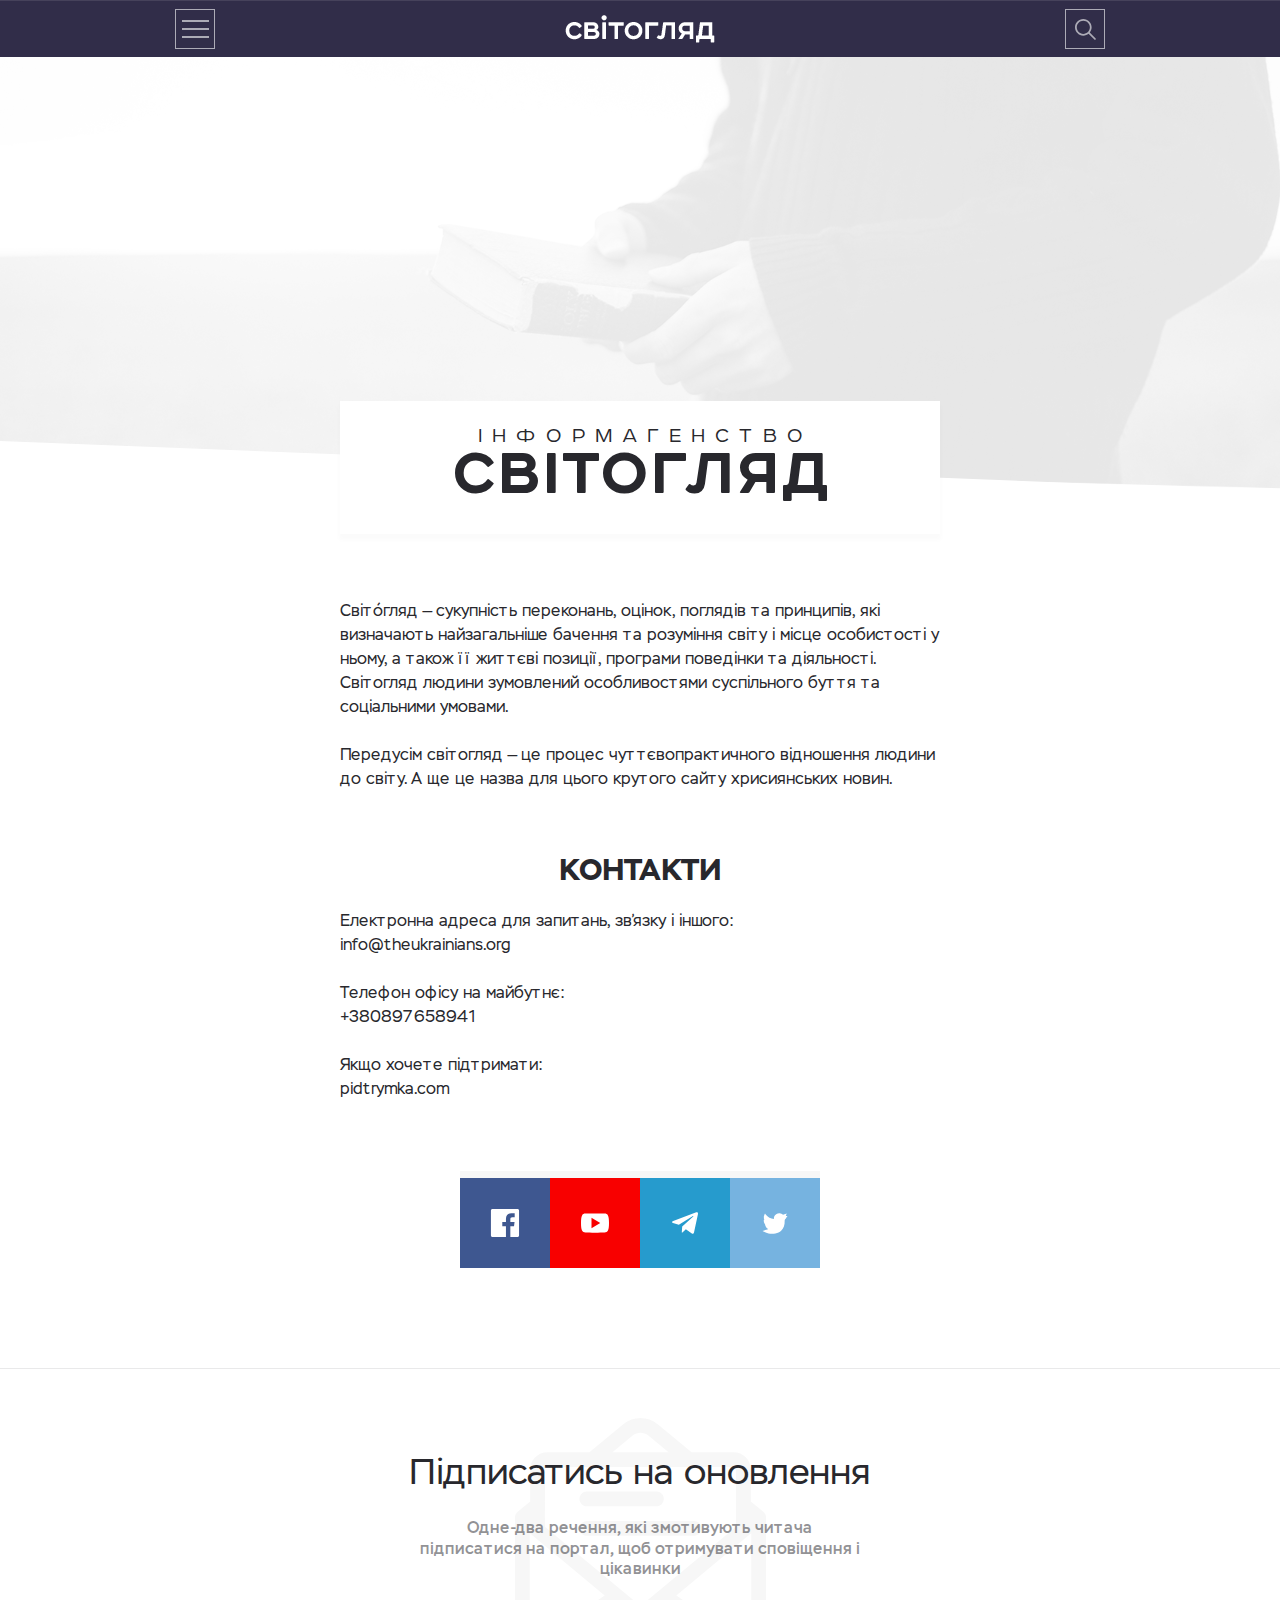
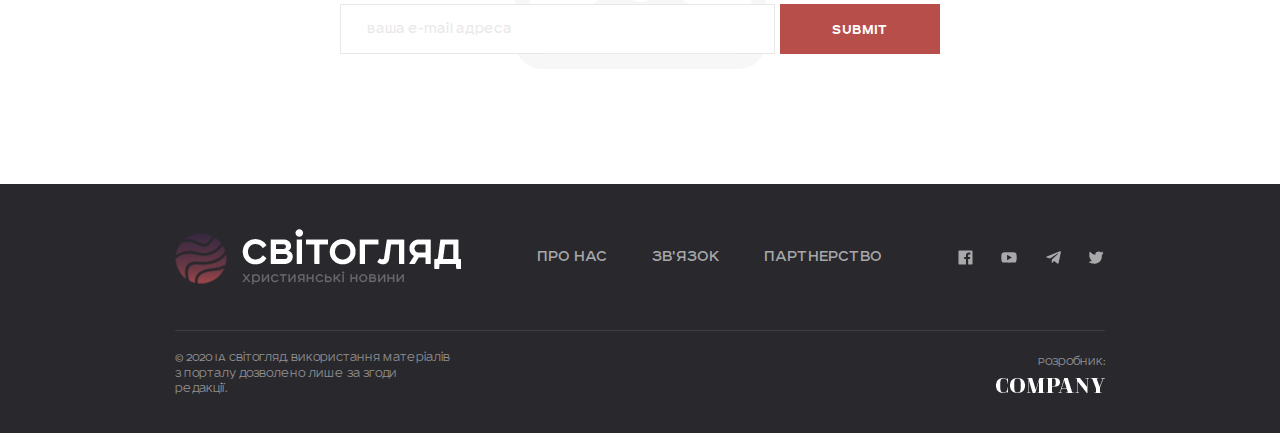
==== commit 7e6e1c32: "header fixes, responsive styles/scripts add" ====
--- a/about.html
+++ b/about.html
@@ -63,6 +63,9 @@
 			<div class="header-bottom">
 				<div class="container">
 					<div class="header-bottom-in">
+						<div class="header-toggle">
+							<button type="button"><span></span></button>
+						</div>
 						<div class="logo">
 							<a href="#">
 								<img src="img/logo-min.png" alt="">
@@ -80,6 +83,9 @@
 								</button>
 							</div>
 						</div>
+						<div class="log">
+							<a href="#">Вхід/Реєстарція</a>
+						</div>
 						<div class="menu">
 							<ul>
 								<li>
@@ -128,7 +134,7 @@
 							</button>
 						</div>
 						<div class="lang">
-							<span class="active">UA</span>
+							<span href="#" class="active">UA</span>
 							<a href="#">RU</a>
 							<a href="#">ENG</a>
 						</div>
--- a/css/main.min.css
+++ b/css/main.min.css
@@ -1 +1 @@
-@import url(https://fonts.googleapis.com/css?family=Montserrat:300,400,500,600,700&subset=cyrillic,cyrillic-ext,latin-ext);.owl-carousel,.owl-carousel .owl-item{-webkit-tap-highlight-color:transparent;position:relative}.owl-carousel{display:none;width:100%;z-index:1}.owl-carousel .owl-stage{position:relative;-ms-touch-action:pan-Y;touch-action:manipulation;-moz-backface-visibility:hidden}.owl-carousel .owl-stage:after{content:".";display:block;clear:both;visibility:hidden;line-height:0;height:0}.owl-carousel .owl-stage-outer{position:relative;overflow:hidden;-webkit-transform:translate3d(0,0,0)}.owl-carousel .owl-item,.owl-carousel .owl-wrapper{-webkit-backface-visibility:hidden;-moz-backface-visibility:hidden;-ms-backface-visibility:hidden;-webkit-transform:translate3d(0,0,0);-moz-transform:translate3d(0,0,0);-ms-transform:translate3d(0,0,0)}.owl-carousel .owl-item{min-height:1px;float:left;-webkit-backface-visibility:hidden;-webkit-touch-callout:none}.owl-carousel .owl-item img{display:block;width:100%}.owl-carousel .owl-dots.disabled,.owl-carousel .owl-nav.disabled{display:none}.no-js .owl-carousel,.owl-carousel.owl-loaded{display:block}.owl-carousel .owl-dot,.owl-carousel .owl-nav .owl-next,.owl-carousel .owl-nav .owl-prev{cursor:pointer;-webkit-user-select:none;-khtml-user-select:none;-moz-user-select:none;-ms-user-select:none;user-select:none}.owl-carousel.owl-loading{opacity:0;display:block}.owl-carousel.owl-hidden{opacity:0}.owl-carousel.owl-refresh .owl-item{visibility:hidden}.owl-carousel.owl-drag .owl-item{-ms-touch-action:pan-y;touch-action:pan-y;-webkit-user-select:none;-moz-user-select:none;-ms-user-select:none;user-select:none}.owl-carousel.owl-grab{cursor:move;cursor:grab}.owl-carousel.owl-rtl{direction:rtl}.owl-carousel.owl-rtl .owl-item{float:right}.owl-carousel .animated{animation-duration:1s;animation-fill-mode:both}.owl-carousel .owl-animated-in{z-index:0}.owl-carousel .owl-animated-out{z-index:1}.owl-carousel .fadeOut{animation-name:fadeOut}@keyframes fadeOut{0%{opacity:1}100%{opacity:0}}.owl-height{transition:height .5s ease-in-out}.owl-carousel .owl-item .owl-lazy{opacity:0;transition:opacity .4s ease}.owl-carousel .owl-item .owl-lazy:not([src]),.owl-carousel .owl-item .owl-lazy[src^=""]{max-height:0}.owl-carousel .owl-item img.owl-lazy{transform-style:preserve-3d}.owl-carousel .owl-video-wrapper{position:relative;height:100%;background:#000}.owl-carousel .owl-video-play-icon{position:absolute;height:80px;width:80px;left:50%;top:50%;margin-left:-40px;margin-top:-40px;background:url(../libs/OwlCarousel/dist/assets/owl.video.play.png) no-repeat;cursor:pointer;z-index:1;-webkit-backface-visibility:hidden;transition:transform .1s ease}.owl-carousel .owl-video-play-icon:hover{-ms-transform:scale(1.3,1.3);transform:scale(1.3,1.3)}.owl-carousel .owl-video-playing .owl-video-play-icon,.owl-carousel .owl-video-playing .owl-video-tn{display:none}.owl-carousel .owl-video-tn{opacity:0;height:100%;background-position:center center;background-repeat:no-repeat;background-size:contain;transition:opacity .4s ease}.owl-carousel .owl-video-frame{position:relative;z-index:1;height:100%;width:100%}@font-face{font-family:AffectLight;src:url(../fonts/Affect/AffectLight.woff2) format("woff2"),url(../fonts/Affect/AffectLight.woff) format("woff"),url(../fonts/Affect/AffectLight.ttf) format("truetype")}@font-face{font-family:Affect;src:url(../fonts/Affect/Affect.woff2) format("woff2"),url(../fonts/Affect/Affect.woff) format("woff"),url(../fonts/Affect/Affect.ttf) format("truetype")}@font-face{font-family:AffectBold;src:url(../fonts/Affect/AffectBold.woff2) format("woff2"),url(../fonts/Affect/AffectBold.woff) format("woff"),url(../fonts/Affect/AffectBold.ttf) format("truetype")}@font-face{font-family:Stem-Regular;src:url(../fonts/Stem/Stem-Regular.woff2) format("woff2"),url(../fonts/Stem/Stem-Regular.woff) format("woff"),url(../fonts/Stem/Stem-Regular.ttf) format("truetype")}@font-face{font-family:Stem-Italic;src:url(../fonts/Stem/Stem-Italic.woff2) format("woff2"),url(../fonts/Stem/Stem-Italic.woff) format("woff"),url(../fonts/Stem/Stem-Italic.ttf) format("truetype")}@font-face{font-family:Stem-Medium;src:url(../fonts/Stem/Stem-Medium.woff2) format("woff2"),url(../fonts/Stem/Stem-Medium.woff) format("woff"),url(../fonts/Stem/Stem-Medium.ttf) format("truetype")}@font-face{font-family:Stem-Bold;src:url(../fonts/Stem/Stem-Bold.woff2) format("woff2"),url(../fonts/Stem/Stem-Bold.woff) format("woff"),url(../fonts/Stem/Stem-Bold.ttf) format("truetype")}*,::after,::before{-webkit-box-sizing:border-box;box-sizing:border-box}html{font-family:sans-serif;line-height:1.15;-webkit-text-size-adjust:100%;-ms-text-size-adjust:100%;-ms-overflow-style:scrollbar;-webkit-tap-highlight-color:transparent}@-ms-viewport{width:device-width}article,aside,dialog,figcaption,figure,footer,header,hgroup,main,nav,section{display:block}body{margin:0;font-family:-apple-system,BlinkMacSystemFont,"Segoe UI",Roboto,"Helvetica Neue",Arial,sans-serif,"Apple Color Emoji","Segoe UI Emoji","Segoe UI Symbol";font-size:1rem;font-weight:400;line-height:1.5;color:#212529;text-align:left;background-color:#fff}[tabindex="-1"]:focus{outline:0!important}hr{-webkit-box-sizing:content-box;box-sizing:content-box;height:0;overflow:visible}h1,h2,h3,h4,h5,h6{margin-top:0;margin-bottom:.5rem}p{margin-top:0;margin-bottom:1rem}abbr[data-original-title],abbr[title]{text-decoration:underline;-webkit-text-decoration:underline dotted;text-decoration:underline dotted;cursor:help;border-bottom:0}address{margin-bottom:1rem;font-style:normal;line-height:inherit}dl,ol,ul{margin-top:0;margin-bottom:1rem}ol ol,ol ul,ul ol,ul ul{margin-bottom:0}dt{font-weight:700}dd{margin-bottom:.5rem;margin-left:0}blockquote{margin:0 0 1rem}dfn{font-style:italic}b,strong{font-weight:bolder}small{font-size:80%}sub,sup{position:relative;font-size:75%;line-height:0;vertical-align:baseline}sub{bottom:-.25em}sup{top:-.5em}a{color:#007bff;text-decoration:none;background-color:transparent;-webkit-text-decoration-skip:objects}a:hover{color:#0056b3;text-decoration:underline}a:not([href]):not([tabindex]){color:inherit;text-decoration:none}a:not([href]):not([tabindex]):focus,a:not([href]):not([tabindex]):hover{color:inherit;text-decoration:none}a:not([href]):not([tabindex]):focus{outline:0}code,kbd,pre,samp{font-family:monospace,monospace;font-size:1em}pre{margin-top:0;margin-bottom:1rem;overflow:auto;-ms-overflow-style:scrollbar}figure{margin:0 0 1rem}img{vertical-align:middle;border-style:none}svg:not(:root){overflow:hidden}table{border-collapse:collapse}caption{padding-top:.75rem;padding-bottom:.75rem;color:#6c757d;text-align:left;caption-side:bottom}th{text-align:inherit}label{display:inline-block;margin-bottom:.5rem}button{border-radius:0}button:focus{outline:1px dotted;outline:5px auto -webkit-focus-ring-color}button,input,optgroup,select,textarea{margin:0;font-family:inherit;font-size:inherit;line-height:inherit}button,input{overflow:visible}button,select{text-transform:none}[type=reset],[type=submit],button,html [type=button]{-webkit-appearance:button}[type=button]::-moz-focus-inner,[type=reset]::-moz-focus-inner,[type=submit]::-moz-focus-inner,button::-moz-focus-inner{padding:0;border-style:none}input[type=checkbox],input[type=radio]{-webkit-box-sizing:border-box;box-sizing:border-box;padding:0}input[type=date],input[type=datetime-local],input[type=month],input[type=time]{-webkit-appearance:listbox}textarea{overflow:auto;resize:vertical}fieldset{min-width:0;padding:0;margin:0;border:0}legend{display:block;width:100%;max-width:100%;padding:0;margin-bottom:.5rem;font-size:1.5rem;line-height:inherit;color:inherit;white-space:normal}progress{vertical-align:baseline}[type=number]::-webkit-inner-spin-button,[type=number]::-webkit-outer-spin-button{height:auto}[type=search]{outline-offset:-2px;-webkit-appearance:none}[type=search]::-webkit-search-cancel-button,[type=search]::-webkit-search-decoration{-webkit-appearance:none}::-webkit-file-upload-button{font:inherit;-webkit-appearance:button}output{display:inline-block}summary{display:list-item;cursor:pointer}template{display:none}[hidden]{display:none!important}@-ms-viewport{width:device-width}html{-webkit-box-sizing:border-box;box-sizing:border-box;-ms-overflow-style:scrollbar}*,::after,::before{-webkit-box-sizing:inherit;box-sizing:inherit}.container{width:100%;padding-right:15px;padding-left:15px;margin-right:auto;margin-left:auto}@media (min-width:576px){.container{max-width:540px}}@media (min-width:768px){.container{max-width:720px}}@media (min-width:992px){.container{max-width:960px}}@media (min-width:1320px){.container{max-width:1260px}}.container-fluid{width:100%;padding-right:15px;padding-left:15px;margin-right:auto;margin-left:auto}.row{display:-webkit-box;display:-webkit-flex;display:-ms-flexbox;display:flex;-webkit-flex-wrap:wrap;-ms-flex-wrap:wrap;flex-wrap:wrap;margin-right:-15px;margin-left:-15px}.no-gutters{margin-right:0;margin-left:0}.no-gutters>.col,.no-gutters>[class*=col-]{padding-right:0;padding-left:0}.col,.col-1,.col-10,.col-11,.col-12,.col-2,.col-3,.col-4,.col-5,.col-6,.col-7,.col-8,.col-9,.col-auto,.col-lg,.col-lg-1,.col-lg-10,.col-lg-11,.col-lg-12,.col-lg-2,.col-lg-3,.col-lg-4,.col-lg-5,.col-lg-6,.col-lg-7,.col-lg-8,.col-lg-9,.col-lg-auto,.col-md,.col-md-1,.col-md-10,.col-md-11,.col-md-12,.col-md-2,.col-md-3,.col-md-4,.col-md-5,.col-md-6,.col-md-7,.col-md-8,.col-md-9,.col-md-auto,.col-sm,.col-sm-1,.col-sm-10,.col-sm-11,.col-sm-12,.col-sm-2,.col-sm-3,.col-sm-4,.col-sm-5,.col-sm-6,.col-sm-7,.col-sm-8,.col-sm-9,.col-sm-auto,.col-xl,.col-xl-1,.col-xl-10,.col-xl-11,.col-xl-12,.col-xl-2,.col-xl-3,.col-xl-4,.col-xl-5,.col-xl-6,.col-xl-7,.col-xl-8,.col-xl-9,.col-xl-auto{position:relative;width:100%;min-height:1px;padding-right:15px;padding-left:15px}.col{-webkit-flex-basis:0;-ms-flex-preferred-size:0;flex-basis:0;-webkit-box-flex:1;-webkit-flex-grow:1;-ms-flex-positive:1;flex-grow:1;max-width:100%}.col-auto{-webkit-box-flex:0;-webkit-flex:0 0 auto;-ms-flex:0 0 auto;flex:0 0 auto;width:auto;max-width:none}.col-1{-webkit-box-flex:0;-webkit-flex:0 0 8.33333%;-ms-flex:0 0 8.33333%;flex:0 0 8.33333%;max-width:8.33333%}.col-2{-webkit-box-flex:0;-webkit-flex:0 0 16.66667%;-ms-flex:0 0 16.66667%;flex:0 0 16.66667%;max-width:16.66667%}.col-3{-webkit-box-flex:0;-webkit-flex:0 0 25%;-ms-flex:0 0 25%;flex:0 0 25%;max-width:25%}.col-4{-webkit-box-flex:0;-webkit-flex:0 0 33.33333%;-ms-flex:0 0 33.33333%;flex:0 0 33.33333%;max-width:33.33333%}.col-5{-webkit-box-flex:0;-webkit-flex:0 0 41.66667%;-ms-flex:0 0 41.66667%;flex:0 0 41.66667%;max-width:41.66667%}.col-6{-webkit-box-flex:0;-webkit-flex:0 0 50%;-ms-flex:0 0 50%;flex:0 0 50%;max-width:50%}.col-7{-webkit-box-flex:0;-webkit-flex:0 0 58.33333%;-ms-flex:0 0 58.33333%;flex:0 0 58.33333%;max-width:58.33333%}.col-8{-webkit-box-flex:0;-webkit-flex:0 0 66.66667%;-ms-flex:0 0 66.66667%;flex:0 0 66.66667%;max-width:66.66667%}.col-9{-webkit-box-flex:0;-webkit-flex:0 0 75%;-ms-flex:0 0 75%;flex:0 0 75%;max-width:75%}.col-10{-webkit-box-flex:0;-webkit-flex:0 0 83.33333%;-ms-flex:0 0 83.33333%;flex:0 0 83.33333%;max-width:83.33333%}.col-11{-webkit-box-flex:0;-webkit-flex:0 0 91.66667%;-ms-flex:0 0 91.66667%;flex:0 0 91.66667%;max-width:91.66667%}.col-12{-webkit-box-flex:0;-webkit-flex:0 0 100%;-ms-flex:0 0 100%;flex:0 0 100%;max-width:100%}.order-first{-webkit-box-ordinal-group:0;-webkit-order:-1;-ms-flex-order:-1;order:-1}.order-last{-webkit-box-ordinal-group:14;-webkit-order:13;-ms-flex-order:13;order:13}.order-0{-webkit-box-ordinal-group:1;-webkit-order:0;-ms-flex-order:0;order:0}.order-1{-webkit-box-ordinal-group:2;-webkit-order:1;-ms-flex-order:1;order:1}.order-2{-webkit-box-ordinal-group:3;-webkit-order:2;-ms-flex-order:2;order:2}.order-3{-webkit-box-ordinal-group:4;-webkit-order:3;-ms-flex-order:3;order:3}.order-4{-webkit-box-ordinal-group:5;-webkit-order:4;-ms-flex-order:4;order:4}.order-5{-webkit-box-ordinal-group:6;-webkit-order:5;-ms-flex-order:5;order:5}.order-6{-webkit-box-ordinal-group:7;-webkit-order:6;-ms-flex-order:6;order:6}.order-7{-webkit-box-ordinal-group:8;-webkit-order:7;-ms-flex-order:7;order:7}.order-8{-webkit-box-ordinal-group:9;-webkit-order:8;-ms-flex-order:8;order:8}.order-9{-webkit-box-ordinal-group:10;-webkit-order:9;-ms-flex-order:9;order:9}.order-10{-webkit-box-ordinal-group:11;-webkit-order:10;-ms-flex-order:10;order:10}.order-11{-webkit-box-ordinal-group:12;-webkit-order:11;-ms-flex-order:11;order:11}.order-12{-webkit-box-ordinal-group:13;-webkit-order:12;-ms-flex-order:12;order:12}.offset-1{margin-left:8.33333%}.offset-2{margin-left:16.66667%}.offset-3{margin-left:25%}.offset-4{margin-left:33.33333%}.offset-5{margin-left:41.66667%}.offset-6{margin-left:50%}.offset-7{margin-left:58.33333%}.offset-8{margin-left:66.66667%}.offset-9{margin-left:75%}.offset-10{margin-left:83.33333%}.offset-11{margin-left:91.66667%}@media (min-width:576px){.col-sm{-webkit-flex-basis:0;-ms-flex-preferred-size:0;flex-basis:0;-webkit-box-flex:1;-webkit-flex-grow:1;-ms-flex-positive:1;flex-grow:1;max-width:100%}.col-sm-auto{-webkit-box-flex:0;-webkit-flex:0 0 auto;-ms-flex:0 0 auto;flex:0 0 auto;width:auto;max-width:none}.col-sm-1{-webkit-box-flex:0;-webkit-flex:0 0 8.33333%;-ms-flex:0 0 8.33333%;flex:0 0 8.33333%;max-width:8.33333%}.col-sm-2{-webkit-box-flex:0;-webkit-flex:0 0 16.66667%;-ms-flex:0 0 16.66667%;flex:0 0 16.66667%;max-width:16.66667%}.col-sm-3{-webkit-box-flex:0;-webkit-flex:0 0 25%;-ms-flex:0 0 25%;flex:0 0 25%;max-width:25%}.col-sm-4{-webkit-box-flex:0;-webkit-flex:0 0 33.33333%;-ms-flex:0 0 33.33333%;flex:0 0 33.33333%;max-width:33.33333%}.col-sm-5{-webkit-box-flex:0;-webkit-flex:0 0 41.66667%;-ms-flex:0 0 41.66667%;flex:0 0 41.66667%;max-width:41.66667%}.col-sm-6{-webkit-box-flex:0;-webkit-flex:0 0 50%;-ms-flex:0 0 50%;flex:0 0 50%;max-width:50%}.col-sm-7{-webkit-box-flex:0;-webkit-flex:0 0 58.33333%;-ms-flex:0 0 58.33333%;flex:0 0 58.33333%;max-width:58.33333%}.col-sm-8{-webkit-box-flex:0;-webkit-flex:0 0 66.66667%;-ms-flex:0 0 66.66667%;flex:0 0 66.66667%;max-width:66.66667%}.col-sm-9{-webkit-box-flex:0;-webkit-flex:0 0 75%;-ms-flex:0 0 75%;flex:0 0 75%;max-width:75%}.col-sm-10{-webkit-box-flex:0;-webkit-flex:0 0 83.33333%;-ms-flex:0 0 83.33333%;flex:0 0 83.33333%;max-width:83.33333%}.col-sm-11{-webkit-box-flex:0;-webkit-flex:0 0 91.66667%;-ms-flex:0 0 91.66667%;flex:0 0 91.66667%;max-width:91.66667%}.col-sm-12{-webkit-box-flex:0;-webkit-flex:0 0 100%;-ms-flex:0 0 100%;flex:0 0 100%;max-width:100%}.order-sm-first{-webkit-box-ordinal-group:0;-webkit-order:-1;-ms-flex-order:-1;order:-1}.order-sm-last{-webkit-box-ordinal-group:14;-webkit-order:13;-ms-flex-order:13;order:13}.order-sm-0{-webkit-box-ordinal-group:1;-webkit-order:0;-ms-flex-order:0;order:0}.order-sm-1{-webkit-box-ordinal-group:2;-webkit-order:1;-ms-flex-order:1;order:1}.order-sm-2{-webkit-box-ordinal-group:3;-webkit-order:2;-ms-flex-order:2;order:2}.order-sm-3{-webkit-box-ordinal-group:4;-webkit-order:3;-ms-flex-order:3;order:3}.order-sm-4{-webkit-box-ordinal-group:5;-webkit-order:4;-ms-flex-order:4;order:4}.order-sm-5{-webkit-box-ordinal-group:6;-webkit-order:5;-ms-flex-order:5;order:5}.order-sm-6{-webkit-box-ordinal-group:7;-webkit-order:6;-ms-flex-order:6;order:6}.order-sm-7{-webkit-box-ordinal-group:8;-webkit-order:7;-ms-flex-order:7;order:7}.order-sm-8{-webkit-box-ordinal-group:9;-webkit-order:8;-ms-flex-order:8;order:8}.order-sm-9{-webkit-box-ordinal-group:10;-webkit-order:9;-ms-flex-order:9;order:9}.order-sm-10{-webkit-box-ordinal-group:11;-webkit-order:10;-ms-flex-order:10;order:10}.order-sm-11{-webkit-box-ordinal-group:12;-webkit-order:11;-ms-flex-order:11;order:11}.order-sm-12{-webkit-box-ordinal-group:13;-webkit-order:12;-ms-flex-order:12;order:12}.offset-sm-0{margin-left:0}.offset-sm-1{margin-left:8.33333%}.offset-sm-2{margin-left:16.66667%}.offset-sm-3{margin-left:25%}.offset-sm-4{margin-left:33.33333%}.offset-sm-5{margin-left:41.66667%}.offset-sm-6{margin-left:50%}.offset-sm-7{margin-left:58.33333%}.offset-sm-8{margin-left:66.66667%}.offset-sm-9{margin-left:75%}.offset-sm-10{margin-left:83.33333%}.offset-sm-11{margin-left:91.66667%}}@media (min-width:768px){.col-md{-webkit-flex-basis:0;-ms-flex-preferred-size:0;flex-basis:0;-webkit-box-flex:1;-webkit-flex-grow:1;-ms-flex-positive:1;flex-grow:1;max-width:100%}.col-md-auto{-webkit-box-flex:0;-webkit-flex:0 0 auto;-ms-flex:0 0 auto;flex:0 0 auto;width:auto;max-width:none}.col-md-1{-webkit-box-flex:0;-webkit-flex:0 0 8.33333%;-ms-flex:0 0 8.33333%;flex:0 0 8.33333%;max-width:8.33333%}.col-md-2{-webkit-box-flex:0;-webkit-flex:0 0 16.66667%;-ms-flex:0 0 16.66667%;flex:0 0 16.66667%;max-width:16.66667%}.col-md-3{-webkit-box-flex:0;-webkit-flex:0 0 25%;-ms-flex:0 0 25%;flex:0 0 25%;max-width:25%}.col-md-4{-webkit-box-flex:0;-webkit-flex:0 0 33.33333%;-ms-flex:0 0 33.33333%;flex:0 0 33.33333%;max-width:33.33333%}.col-md-5{-webkit-box-flex:0;-webkit-flex:0 0 41.66667%;-ms-flex:0 0 41.66667%;flex:0 0 41.66667%;max-width:41.66667%}.col-md-6{-webkit-box-flex:0;-webkit-flex:0 0 50%;-ms-flex:0 0 50%;flex:0 0 50%;max-width:50%}.col-md-7{-webkit-box-flex:0;-webkit-flex:0 0 58.33333%;-ms-flex:0 0 58.33333%;flex:0 0 58.33333%;max-width:58.33333%}.col-md-8{-webkit-box-flex:0;-webkit-flex:0 0 66.66667%;-ms-flex:0 0 66.66667%;flex:0 0 66.66667%;max-width:66.66667%}.col-md-9{-webkit-box-flex:0;-webkit-flex:0 0 75%;-ms-flex:0 0 75%;flex:0 0 75%;max-width:75%}.col-md-10{-webkit-box-flex:0;-webkit-flex:0 0 83.33333%;-ms-flex:0 0 83.33333%;flex:0 0 83.33333%;max-width:83.33333%}.col-md-11{-webkit-box-flex:0;-webkit-flex:0 0 91.66667%;-ms-flex:0 0 91.66667%;flex:0 0 91.66667%;max-width:91.66667%}.col-md-12{-webkit-box-flex:0;-webkit-flex:0 0 100%;-ms-flex:0 0 100%;flex:0 0 100%;max-width:100%}.order-md-first{-webkit-box-ordinal-group:0;-webkit-order:-1;-ms-flex-order:-1;order:-1}.order-md-last{-webkit-box-ordinal-group:14;-webkit-order:13;-ms-flex-order:13;order:13}.order-md-0{-webkit-box-ordinal-group:1;-webkit-order:0;-ms-flex-order:0;order:0}.order-md-1{-webkit-box-ordinal-group:2;-webkit-order:1;-ms-flex-order:1;order:1}.order-md-2{-webkit-box-ordinal-group:3;-webkit-order:2;-ms-flex-order:2;order:2}.order-md-3{-webkit-box-ordinal-group:4;-webkit-order:3;-ms-flex-order:3;order:3}.order-md-4{-webkit-box-ordinal-group:5;-webkit-order:4;-ms-flex-order:4;order:4}.order-md-5{-webkit-box-ordinal-group:6;-webkit-order:5;-ms-flex-order:5;order:5}.order-md-6{-webkit-box-ordinal-group:7;-webkit-order:6;-ms-flex-order:6;order:6}.order-md-7{-webkit-box-ordinal-group:8;-webkit-order:7;-ms-flex-order:7;order:7}.order-md-8{-webkit-box-ordinal-group:9;-webkit-order:8;-ms-flex-order:8;order:8}.order-md-9{-webkit-box-ordinal-group:10;-webkit-order:9;-ms-flex-order:9;order:9}.order-md-10{-webkit-box-ordinal-group:11;-webkit-order:10;-ms-flex-order:10;order:10}.order-md-11{-webkit-box-ordinal-group:12;-webkit-order:11;-ms-flex-order:11;order:11}.order-md-12{-webkit-box-ordinal-group:13;-webkit-order:12;-ms-flex-order:12;order:12}.offset-md-0{margin-left:0}.offset-md-1{margin-left:8.33333%}.offset-md-2{margin-left:16.66667%}.offset-md-3{margin-left:25%}.offset-md-4{margin-left:33.33333%}.offset-md-5{margin-left:41.66667%}.offset-md-6{margin-left:50%}.offset-md-7{margin-left:58.33333%}.offset-md-8{margin-left:66.66667%}.offset-md-9{margin-left:75%}.offset-md-10{margin-left:83.33333%}.offset-md-11{margin-left:91.66667%}}@media (min-width:992px){.col-lg{-webkit-flex-basis:0;-ms-flex-preferred-size:0;flex-basis:0;-webkit-box-flex:1;-webkit-flex-grow:1;-ms-flex-positive:1;flex-grow:1;max-width:100%}.col-lg-auto{-webkit-box-flex:0;-webkit-flex:0 0 auto;-ms-flex:0 0 auto;flex:0 0 auto;width:auto;max-width:none}.col-lg-1{-webkit-box-flex:0;-webkit-flex:0 0 8.33333%;-ms-flex:0 0 8.33333%;flex:0 0 8.33333%;max-width:8.33333%}.col-lg-2{-webkit-box-flex:0;-webkit-flex:0 0 16.66667%;-ms-flex:0 0 16.66667%;flex:0 0 16.66667%;max-width:16.66667%}.col-lg-3{-webkit-box-flex:0;-webkit-flex:0 0 25%;-ms-flex:0 0 25%;flex:0 0 25%;max-width:25%}.col-lg-4{-webkit-box-flex:0;-webkit-flex:0 0 33.33333%;-ms-flex:0 0 33.33333%;flex:0 0 33.33333%;max-width:33.33333%}.col-lg-5{-webkit-box-flex:0;-webkit-flex:0 0 41.66667%;-ms-flex:0 0 41.66667%;flex:0 0 41.66667%;max-width:41.66667%}.col-lg-6{-webkit-box-flex:0;-webkit-flex:0 0 50%;-ms-flex:0 0 50%;flex:0 0 50%;max-width:50%}.col-lg-7{-webkit-box-flex:0;-webkit-flex:0 0 58.33333%;-ms-flex:0 0 58.33333%;flex:0 0 58.33333%;max-width:58.33333%}.col-lg-8{-webkit-box-flex:0;-webkit-flex:0 0 66.66667%;-ms-flex:0 0 66.66667%;flex:0 0 66.66667%;max-width:66.66667%}.col-lg-9{-webkit-box-flex:0;-webkit-flex:0 0 75%;-ms-flex:0 0 75%;flex:0 0 75%;max-width:75%}.col-lg-10{-webkit-box-flex:0;-webkit-flex:0 0 83.33333%;-ms-flex:0 0 83.33333%;flex:0 0 83.33333%;max-width:83.33333%}.col-lg-11{-webkit-box-flex:0;-webkit-flex:0 0 91.66667%;-ms-flex:0 0 91.66667%;flex:0 0 91.66667%;max-width:91.66667%}.col-lg-12{-webkit-box-flex:0;-webkit-flex:0 0 100%;-ms-flex:0 0 100%;flex:0 0 100%;max-width:100%}.order-lg-first{-webkit-box-ordinal-group:0;-webkit-order:-1;-ms-flex-order:-1;order:-1}.order-lg-last{-webkit-box-ordinal-group:14;-webkit-order:13;-ms-flex-order:13;order:13}.order-lg-0{-webkit-box-ordinal-group:1;-webkit-order:0;-ms-flex-order:0;order:0}.order-lg-1{-webkit-box-ordinal-group:2;-webkit-order:1;-ms-flex-order:1;order:1}.order-lg-2{-webkit-box-ordinal-group:3;-webkit-order:2;-ms-flex-order:2;order:2}.order-lg-3{-webkit-box-ordinal-group:4;-webkit-order:3;-ms-flex-order:3;order:3}.order-lg-4{-webkit-box-ordinal-group:5;-webkit-order:4;-ms-flex-order:4;order:4}.order-lg-5{-webkit-box-ordinal-group:6;-webkit-order:5;-ms-flex-order:5;order:5}.order-lg-6{-webkit-box-ordinal-group:7;-webkit-order:6;-ms-flex-order:6;order:6}.order-lg-7{-webkit-box-ordinal-group:8;-webkit-order:7;-ms-flex-order:7;order:7}.order-lg-8{-webkit-box-ordinal-group:9;-webkit-order:8;-ms-flex-order:8;order:8}.order-lg-9{-webkit-box-ordinal-group:10;-webkit-order:9;-ms-flex-order:9;order:9}.order-lg-10{-webkit-box-ordinal-group:11;-webkit-order:10;-ms-flex-order:10;order:10}.order-lg-11{-webkit-box-ordinal-group:12;-webkit-order:11;-ms-flex-order:11;order:11}.order-lg-12{-webkit-box-ordinal-group:13;-webkit-order:12;-ms-flex-order:12;order:12}.offset-lg-0{margin-left:0}.offset-lg-1{margin-left:8.33333%}.offset-lg-2{margin-left:16.66667%}.offset-lg-3{margin-left:25%}.offset-lg-4{margin-left:33.33333%}.offset-lg-5{margin-left:41.66667%}.offset-lg-6{margin-left:50%}.offset-lg-7{margin-left:58.33333%}.offset-lg-8{margin-left:66.66667%}.offset-lg-9{margin-left:75%}.offset-lg-10{margin-left:83.33333%}.offset-lg-11{margin-left:91.66667%}}@media (min-width:1320px){.col-xl{-webkit-flex-basis:0;-ms-flex-preferred-size:0;flex-basis:0;-webkit-box-flex:1;-webkit-flex-grow:1;-ms-flex-positive:1;flex-grow:1;max-width:100%}.col-xl-auto{-webkit-box-flex:0;-webkit-flex:0 0 auto;-ms-flex:0 0 auto;flex:0 0 auto;width:auto;max-width:none}.col-xl-1{-webkit-box-flex:0;-webkit-flex:0 0 8.33333%;-ms-flex:0 0 8.33333%;flex:0 0 8.33333%;max-width:8.33333%}.col-xl-2{-webkit-box-flex:0;-webkit-flex:0 0 16.66667%;-ms-flex:0 0 16.66667%;flex:0 0 16.66667%;max-width:16.66667%}.col-xl-3{-webkit-box-flex:0;-webkit-flex:0 0 25%;-ms-flex:0 0 25%;flex:0 0 25%;max-width:25%}.col-xl-4{-webkit-box-flex:0;-webkit-flex:0 0 33.33333%;-ms-flex:0 0 33.33333%;flex:0 0 33.33333%;max-width:33.33333%}.col-xl-5{-webkit-box-flex:0;-webkit-flex:0 0 41.66667%;-ms-flex:0 0 41.66667%;flex:0 0 41.66667%;max-width:41.66667%}.col-xl-6{-webkit-box-flex:0;-webkit-flex:0 0 50%;-ms-flex:0 0 50%;flex:0 0 50%;max-width:50%}.col-xl-7{-webkit-box-flex:0;-webkit-flex:0 0 58.33333%;-ms-flex:0 0 58.33333%;flex:0 0 58.33333%;max-width:58.33333%}.col-xl-8{-webkit-box-flex:0;-webkit-flex:0 0 66.66667%;-ms-flex:0 0 66.66667%;flex:0 0 66.66667%;max-width:66.66667%}.col-xl-9{-webkit-box-flex:0;-webkit-flex:0 0 75%;-ms-flex:0 0 75%;flex:0 0 75%;max-width:75%}.col-xl-10{-webkit-box-flex:0;-webkit-flex:0 0 83.33333%;-ms-flex:0 0 83.33333%;flex:0 0 83.33333%;max-width:83.33333%}.col-xl-11{-webkit-box-flex:0;-webkit-flex:0 0 91.66667%;-ms-flex:0 0 91.66667%;flex:0 0 91.66667%;max-width:91.66667%}.col-xl-12{-webkit-box-flex:0;-webkit-flex:0 0 100%;-ms-flex:0 0 100%;flex:0 0 100%;max-width:100%}.order-xl-first{-webkit-box-ordinal-group:0;-webkit-order:-1;-ms-flex-order:-1;order:-1}.order-xl-last{-webkit-box-ordinal-group:14;-webkit-order:13;-ms-flex-order:13;order:13}.order-xl-0{-webkit-box-ordinal-group:1;-webkit-order:0;-ms-flex-order:0;order:0}.order-xl-1{-webkit-box-ordinal-group:2;-webkit-order:1;-ms-flex-order:1;order:1}.order-xl-2{-webkit-box-ordinal-group:3;-webkit-order:2;-ms-flex-order:2;order:2}.order-xl-3{-webkit-box-ordinal-group:4;-webkit-order:3;-ms-flex-order:3;order:3}.order-xl-4{-webkit-box-ordinal-group:5;-webkit-order:4;-ms-flex-order:4;order:4}.order-xl-5{-webkit-box-ordinal-group:6;-webkit-order:5;-ms-flex-order:5;order:5}.order-xl-6{-webkit-box-ordinal-group:7;-webkit-order:6;-ms-flex-order:6;order:6}.order-xl-7{-webkit-box-ordinal-group:8;-webkit-order:7;-ms-flex-order:7;order:7}.order-xl-8{-webkit-box-ordinal-group:9;-webkit-order:8;-ms-flex-order:8;order:8}.order-xl-9{-webkit-box-ordinal-group:10;-webkit-order:9;-ms-flex-order:9;order:9}.order-xl-10{-webkit-box-ordinal-group:11;-webkit-order:10;-ms-flex-order:10;order:10}.order-xl-11{-webkit-box-ordinal-group:12;-webkit-order:11;-ms-flex-order:11;order:11}.order-xl-12{-webkit-box-ordinal-group:13;-webkit-order:12;-ms-flex-order:12;order:12}.offset-xl-0{margin-left:0}.offset-xl-1{margin-left:8.33333%}.offset-xl-2{margin-left:16.66667%}.offset-xl-3{margin-left:25%}.offset-xl-4{margin-left:33.33333%}.offset-xl-5{margin-left:41.66667%}.offset-xl-6{margin-left:50%}.offset-xl-7{margin-left:58.33333%}.offset-xl-8{margin-left:66.66667%}.offset-xl-9{margin-left:75%}.offset-xl-10{margin-left:83.33333%}.offset-xl-11{margin-left:91.66667%}}.d-none{display:none!important}.d-inline{display:inline!important}.d-inline-block{display:inline-block!important}.d-block{display:block!important}.d-table{display:table!important}.d-table-row{display:table-row!important}.d-table-cell{display:table-cell!important}.d-flex{display:-webkit-box!important;display:-webkit-flex!important;display:-ms-flexbox!important;display:flex!important}.d-inline-flex{display:-webkit-inline-box!important;display:-webkit-inline-flex!important;display:-ms-inline-flexbox!important;display:inline-flex!important}@media (min-width:576px){.d-sm-none{display:none!important}.d-sm-inline{display:inline!important}.d-sm-inline-block{display:inline-block!important}.d-sm-block{display:block!important}.d-sm-table{display:table!important}.d-sm-table-row{display:table-row!important}.d-sm-table-cell{display:table-cell!important}.d-sm-flex{display:-webkit-box!important;display:-webkit-flex!important;display:-ms-flexbox!important;display:flex!important}.d-sm-inline-flex{display:-webkit-inline-box!important;display:-webkit-inline-flex!important;display:-ms-inline-flexbox!important;display:inline-flex!important}}@media (min-width:768px){.d-md-none{display:none!important}.d-md-inline{display:inline!important}.d-md-inline-block{display:inline-block!important}.d-md-block{display:block!important}.d-md-table{display:table!important}.d-md-table-row{display:table-row!important}.d-md-table-cell{display:table-cell!important}.d-md-flex{display:-webkit-box!important;display:-webkit-flex!important;display:-ms-flexbox!important;display:flex!important}.d-md-inline-flex{display:-webkit-inline-box!important;display:-webkit-inline-flex!important;display:-ms-inline-flexbox!important;display:inline-flex!important}}@media (min-width:992px){.d-lg-none{display:none!important}.d-lg-inline{display:inline!important}.d-lg-inline-block{display:inline-block!important}.d-lg-block{display:block!important}.d-lg-table{display:table!important}.d-lg-table-row{display:table-row!important}.d-lg-table-cell{display:table-cell!important}.d-lg-flex{display:-webkit-box!important;display:-webkit-flex!important;display:-ms-flexbox!important;display:flex!important}.d-lg-inline-flex{display:-webkit-inline-box!important;display:-webkit-inline-flex!important;display:-ms-inline-flexbox!important;display:inline-flex!important}}@media (min-width:1320px){.d-xl-none{display:none!important}.d-xl-inline{display:inline!important}.d-xl-inline-block{display:inline-block!important}.d-xl-block{display:block!important}.d-xl-table{display:table!important}.d-xl-table-row{display:table-row!important}.d-xl-table-cell{display:table-cell!important}.d-xl-flex{display:-webkit-box!important;display:-webkit-flex!important;display:-ms-flexbox!important;display:flex!important}.d-xl-inline-flex{display:-webkit-inline-box!important;display:-webkit-inline-flex!important;display:-ms-inline-flexbox!important;display:inline-flex!important}}@media print{.d-print-none{display:none!important}.d-print-inline{display:inline!important}.d-print-inline-block{display:inline-block!important}.d-print-block{display:block!important}.d-print-table{display:table!important}.d-print-table-row{display:table-row!important}.d-print-table-cell{display:table-cell!important}.d-print-flex{display:-webkit-box!important;display:-webkit-flex!important;display:-ms-flexbox!important;display:flex!important}.d-print-inline-flex{display:-webkit-inline-box!important;display:-webkit-inline-flex!important;display:-ms-inline-flexbox!important;display:inline-flex!important}}.flex-row{-webkit-box-orient:horizontal!important;-webkit-box-direction:normal!important;-webkit-flex-direction:row!important;-ms-flex-direction:row!important;flex-direction:row!important}.flex-column{-webkit-box-orient:vertical!important;-webkit-box-direction:normal!important;-webkit-flex-direction:column!important;-ms-flex-direction:column!important;flex-direction:column!important}.flex-row-reverse{-webkit-box-orient:horizontal!important;-webkit-box-direction:reverse!important;-webkit-flex-direction:row-reverse!important;-ms-flex-direction:row-reverse!important;flex-direction:row-reverse!important}.flex-column-reverse{-webkit-box-orient:vertical!important;-webkit-box-direction:reverse!important;-webkit-flex-direction:column-reverse!important;-ms-flex-direction:column-reverse!important;flex-direction:column-reverse!important}.flex-wrap{-webkit-flex-wrap:wrap!important;-ms-flex-wrap:wrap!important;flex-wrap:wrap!important}.flex-nowrap{-webkit-flex-wrap:nowrap!important;-ms-flex-wrap:nowrap!important;flex-wrap:nowrap!important}.flex-wrap-reverse{-webkit-flex-wrap:wrap-reverse!important;-ms-flex-wrap:wrap-reverse!important;flex-wrap:wrap-reverse!important}.justify-content-start{-webkit-box-pack:start!important;-webkit-justify-content:flex-start!important;-ms-flex-pack:start!important;justify-content:flex-start!important}.justify-content-end{-webkit-box-pack:end!important;-webkit-justify-content:flex-end!important;-ms-flex-pack:end!important;justify-content:flex-end!important}.justify-content-center{-webkit-box-pack:center!important;-webkit-justify-content:center!important;-ms-flex-pack:center!important;justify-content:center!important}.justify-content-between{-webkit-box-pack:justify!important;-webkit-justify-content:space-between!important;-ms-flex-pack:justify!important;justify-content:space-between!important}.justify-content-around{-webkit-justify-content:space-around!important;-ms-flex-pack:distribute!important;justify-content:space-around!important}.align-items-start{-webkit-box-align:start!important;-webkit-align-items:flex-start!important;-ms-flex-align:start!important;align-items:flex-start!important}.align-items-end{-webkit-box-align:end!important;-webkit-align-items:flex-end!important;-ms-flex-align:end!important;align-items:flex-end!important}.align-items-center{-webkit-box-align:center!important;-webkit-align-items:center!important;-ms-flex-align:center!important;align-items:center!important}.align-items-baseline{-webkit-box-align:baseline!important;-webkit-align-items:baseline!important;-ms-flex-align:baseline!important;align-items:baseline!important}.align-items-stretch{-webkit-box-align:stretch!important;-webkit-align-items:stretch!important;-ms-flex-align:stretch!important;align-items:stretch!important}.align-content-start{-webkit-align-content:flex-start!important;-ms-flex-line-pack:start!important;align-content:flex-start!important}.align-content-end{-webkit-align-content:flex-end!important;-ms-flex-line-pack:end!important;align-content:flex-end!important}.align-content-center{-webkit-align-content:center!important;-ms-flex-line-pack:center!important;align-content:center!important}.align-content-between{-webkit-align-content:space-between!important;-ms-flex-line-pack:justify!important;align-content:space-between!important}.align-content-around{-webkit-align-content:space-around!important;-ms-flex-line-pack:distribute!important;align-content:space-around!important}.align-content-stretch{-webkit-align-content:stretch!important;-ms-flex-line-pack:stretch!important;align-content:stretch!important}.align-self-auto{-webkit-align-self:auto!important;-ms-flex-item-align:auto!important;align-self:auto!important}.align-self-start{-webkit-align-self:flex-start!important;-ms-flex-item-align:start!important;align-self:flex-start!important}.align-self-end{-webkit-align-self:flex-end!important;-ms-flex-item-align:end!important;align-self:flex-end!important}.align-self-center{-webkit-align-self:center!important;-ms-flex-item-align:center!important;align-self:center!important}.align-self-baseline{-webkit-align-self:baseline!important;-ms-flex-item-align:baseline!important;align-self:baseline!important}.align-self-stretch{-webkit-align-self:stretch!important;-ms-flex-item-align:stretch!important;align-self:stretch!important}@media (min-width:576px){.flex-sm-row{-webkit-box-orient:horizontal!important;-webkit-box-direction:normal!important;-webkit-flex-direction:row!important;-ms-flex-direction:row!important;flex-direction:row!important}.flex-sm-column{-webkit-box-orient:vertical!important;-webkit-box-direction:normal!important;-webkit-flex-direction:column!important;-ms-flex-direction:column!important;flex-direction:column!important}.flex-sm-row-reverse{-webkit-box-orient:horizontal!important;-webkit-box-direction:reverse!important;-webkit-flex-direction:row-reverse!important;-ms-flex-direction:row-reverse!important;flex-direction:row-reverse!important}.flex-sm-column-reverse{-webkit-box-orient:vertical!important;-webkit-box-direction:reverse!important;-webkit-flex-direction:column-reverse!important;-ms-flex-direction:column-reverse!important;flex-direction:column-reverse!important}.flex-sm-wrap{-webkit-flex-wrap:wrap!important;-ms-flex-wrap:wrap!important;flex-wrap:wrap!important}.flex-sm-nowrap{-webkit-flex-wrap:nowrap!important;-ms-flex-wrap:nowrap!important;flex-wrap:nowrap!important}.flex-sm-wrap-reverse{-webkit-flex-wrap:wrap-reverse!important;-ms-flex-wrap:wrap-reverse!important;flex-wrap:wrap-reverse!important}.justify-content-sm-start{-webkit-box-pack:start!important;-webkit-justify-content:flex-start!important;-ms-flex-pack:start!important;justify-content:flex-start!important}.justify-content-sm-end{-webkit-box-pack:end!important;-webkit-justify-content:flex-end!important;-ms-flex-pack:end!important;justify-content:flex-end!important}.justify-content-sm-center{-webkit-box-pack:center!important;-webkit-justify-content:center!important;-ms-flex-pack:center!important;justify-content:center!important}.justify-content-sm-between{-webkit-box-pack:justify!important;-webkit-justify-content:space-between!important;-ms-flex-pack:justify!important;justify-content:space-between!important}.justify-content-sm-around{-webkit-justify-content:space-around!important;-ms-flex-pack:distribute!important;justify-content:space-around!important}.align-items-sm-start{-webkit-box-align:start!important;-webkit-align-items:flex-start!important;-ms-flex-align:start!important;align-items:flex-start!important}.align-items-sm-end{-webkit-box-align:end!important;-webkit-align-items:flex-end!important;-ms-flex-align:end!important;align-items:flex-end!important}.align-items-sm-center{-webkit-box-align:center!important;-webkit-align-items:center!important;-ms-flex-align:center!important;align-items:center!important}.align-items-sm-baseline{-webkit-box-align:baseline!important;-webkit-align-items:baseline!important;-ms-flex-align:baseline!important;align-items:baseline!important}.align-items-sm-stretch{-webkit-box-align:stretch!important;-webkit-align-items:stretch!important;-ms-flex-align:stretch!important;align-items:stretch!important}.align-content-sm-start{-webkit-align-content:flex-start!important;-ms-flex-line-pack:start!important;align-content:flex-start!important}.align-content-sm-end{-webkit-align-content:flex-end!important;-ms-flex-line-pack:end!important;align-content:flex-end!important}.align-content-sm-center{-webkit-align-content:center!important;-ms-flex-line-pack:center!important;align-content:center!important}.align-content-sm-between{-webkit-align-content:space-between!important;-ms-flex-line-pack:justify!important;align-content:space-between!important}.align-content-sm-around{-webkit-align-content:space-around!important;-ms-flex-line-pack:distribute!important;align-content:space-around!important}.align-content-sm-stretch{-webkit-align-content:stretch!important;-ms-flex-line-pack:stretch!important;align-content:stretch!important}.align-self-sm-auto{-webkit-align-self:auto!important;-ms-flex-item-align:auto!important;align-self:auto!important}.align-self-sm-start{-webkit-align-self:flex-start!important;-ms-flex-item-align:start!important;align-self:flex-start!important}.align-self-sm-end{-webkit-align-self:flex-end!important;-ms-flex-item-align:end!important;align-self:flex-end!important}.align-self-sm-center{-webkit-align-self:center!important;-ms-flex-item-align:center!important;align-self:center!important}.align-self-sm-baseline{-webkit-align-self:baseline!important;-ms-flex-item-align:baseline!important;align-self:baseline!important}.align-self-sm-stretch{-webkit-align-self:stretch!important;-ms-flex-item-align:stretch!important;align-self:stretch!important}}@media (min-width:768px){.flex-md-row{-webkit-box-orient:horizontal!important;-webkit-box-direction:normal!important;-webkit-flex-direction:row!important;-ms-flex-direction:row!important;flex-direction:row!important}.flex-md-column{-webkit-box-orient:vertical!important;-webkit-box-direction:normal!important;-webkit-flex-direction:column!important;-ms-flex-direction:column!important;flex-direction:column!important}.flex-md-row-reverse{-webkit-box-orient:horizontal!important;-webkit-box-direction:reverse!important;-webkit-flex-direction:row-reverse!important;-ms-flex-direction:row-reverse!important;flex-direction:row-reverse!important}.flex-md-column-reverse{-webkit-box-orient:vertical!important;-webkit-box-direction:reverse!important;-webkit-flex-direction:column-reverse!important;-ms-flex-direction:column-reverse!important;flex-direction:column-reverse!important}.flex-md-wrap{-webkit-flex-wrap:wrap!important;-ms-flex-wrap:wrap!important;flex-wrap:wrap!important}.flex-md-nowrap{-webkit-flex-wrap:nowrap!important;-ms-flex-wrap:nowrap!important;flex-wrap:nowrap!important}.flex-md-wrap-reverse{-webkit-flex-wrap:wrap-reverse!important;-ms-flex-wrap:wrap-reverse!important;flex-wrap:wrap-reverse!important}.justify-content-md-start{-webkit-box-pack:start!important;-webkit-justify-content:flex-start!important;-ms-flex-pack:start!important;justify-content:flex-start!important}.justify-content-md-end{-webkit-box-pack:end!important;-webkit-justify-content:flex-end!important;-ms-flex-pack:end!important;justify-content:flex-end!important}.justify-content-md-center{-webkit-box-pack:center!important;-webkit-justify-content:center!important;-ms-flex-pack:center!important;justify-content:center!important}.justify-content-md-between{-webkit-box-pack:justify!important;-webkit-justify-content:space-between!important;-ms-flex-pack:justify!important;justify-content:space-between!important}.justify-content-md-around{-webkit-justify-content:space-around!important;-ms-flex-pack:distribute!important;justify-content:space-around!important}.align-items-md-start{-webkit-box-align:start!important;-webkit-align-items:flex-start!important;-ms-flex-align:start!important;align-items:flex-start!important}.align-items-md-end{-webkit-box-align:end!important;-webkit-align-items:flex-end!important;-ms-flex-align:end!important;align-items:flex-end!important}.align-items-md-center{-webkit-box-align:center!important;-webkit-align-items:center!important;-ms-flex-align:center!important;align-items:center!important}.align-items-md-baseline{-webkit-box-align:baseline!important;-webkit-align-items:baseline!important;-ms-flex-align:baseline!important;align-items:baseline!important}.align-items-md-stretch{-webkit-box-align:stretch!important;-webkit-align-items:stretch!important;-ms-flex-align:stretch!important;align-items:stretch!important}.align-content-md-start{-webkit-align-content:flex-start!important;-ms-flex-line-pack:start!important;align-content:flex-start!important}.align-content-md-end{-webkit-align-content:flex-end!important;-ms-flex-line-pack:end!important;align-content:flex-end!important}.align-content-md-center{-webkit-align-content:center!important;-ms-flex-line-pack:center!important;align-content:center!important}.align-content-md-between{-webkit-align-content:space-between!important;-ms-flex-line-pack:justify!important;align-content:space-between!important}.align-content-md-around{-webkit-align-content:space-around!important;-ms-flex-line-pack:distribute!important;align-content:space-around!important}.align-content-md-stretch{-webkit-align-content:stretch!important;-ms-flex-line-pack:stretch!important;align-content:stretch!important}.align-self-md-auto{-webkit-align-self:auto!important;-ms-flex-item-align:auto!important;align-self:auto!important}.align-self-md-start{-webkit-align-self:flex-start!important;-ms-flex-item-align:start!important;align-self:flex-start!important}.align-self-md-end{-webkit-align-self:flex-end!important;-ms-flex-item-align:end!important;align-self:flex-end!important}.align-self-md-center{-webkit-align-self:center!important;-ms-flex-item-align:center!important;align-self:center!important}.align-self-md-baseline{-webkit-align-self:baseline!important;-ms-flex-item-align:baseline!important;align-self:baseline!important}.align-self-md-stretch{-webkit-align-self:stretch!important;-ms-flex-item-align:stretch!important;align-self:stretch!important}}@media (min-width:992px){.flex-lg-row{-webkit-box-orient:horizontal!important;-webkit-box-direction:normal!important;-webkit-flex-direction:row!important;-ms-flex-direction:row!important;flex-direction:row!important}.flex-lg-column{-webkit-box-orient:vertical!important;-webkit-box-direction:normal!important;-webkit-flex-direction:column!important;-ms-flex-direction:column!important;flex-direction:column!important}.flex-lg-row-reverse{-webkit-box-orient:horizontal!important;-webkit-box-direction:reverse!important;-webkit-flex-direction:row-reverse!important;-ms-flex-direction:row-reverse!important;flex-direction:row-reverse!important}.flex-lg-column-reverse{-webkit-box-orient:vertical!important;-webkit-box-direction:reverse!important;-webkit-flex-direction:column-reverse!important;-ms-flex-direction:column-reverse!important;flex-direction:column-reverse!important}.flex-lg-wrap{-webkit-flex-wrap:wrap!important;-ms-flex-wrap:wrap!important;flex-wrap:wrap!important}.flex-lg-nowrap{-webkit-flex-wrap:nowrap!important;-ms-flex-wrap:nowrap!important;flex-wrap:nowrap!important}.flex-lg-wrap-reverse{-webkit-flex-wrap:wrap-reverse!important;-ms-flex-wrap:wrap-reverse!important;flex-wrap:wrap-reverse!important}.justify-content-lg-start{-webkit-box-pack:start!important;-webkit-justify-content:flex-start!important;-ms-flex-pack:start!important;justify-content:flex-start!important}.justify-content-lg-end{-webkit-box-pack:end!important;-webkit-justify-content:flex-end!important;-ms-flex-pack:end!important;justify-content:flex-end!important}.justify-content-lg-center{-webkit-box-pack:center!important;-webkit-justify-content:center!important;-ms-flex-pack:center!important;justify-content:center!important}.justify-content-lg-between{-webkit-box-pack:justify!important;-webkit-justify-content:space-between!important;-ms-flex-pack:justify!important;justify-content:space-between!important}.justify-content-lg-around{-webkit-justify-content:space-around!important;-ms-flex-pack:distribute!important;justify-content:space-around!important}.align-items-lg-start{-webkit-box-align:start!important;-webkit-align-items:flex-start!important;-ms-flex-align:start!important;align-items:flex-start!important}.align-items-lg-end{-webkit-box-align:end!important;-webkit-align-items:flex-end!important;-ms-flex-align:end!important;align-items:flex-end!important}.align-items-lg-center{-webkit-box-align:center!important;-webkit-align-items:center!important;-ms-flex-align:center!important;align-items:center!important}.align-items-lg-baseline{-webkit-box-align:baseline!important;-webkit-align-items:baseline!important;-ms-flex-align:baseline!important;align-items:baseline!important}.align-items-lg-stretch{-webkit-box-align:stretch!important;-webkit-align-items:stretch!important;-ms-flex-align:stretch!important;align-items:stretch!important}.align-content-lg-start{-webkit-align-content:flex-start!important;-ms-flex-line-pack:start!important;align-content:flex-start!important}.align-content-lg-end{-webkit-align-content:flex-end!important;-ms-flex-line-pack:end!important;align-content:flex-end!important}.align-content-lg-center{-webkit-align-content:center!important;-ms-flex-line-pack:center!important;align-content:center!important}.align-content-lg-between{-webkit-align-content:space-between!important;-ms-flex-line-pack:justify!important;align-content:space-between!important}.align-content-lg-around{-webkit-align-content:space-around!important;-ms-flex-line-pack:distribute!important;align-content:space-around!important}.align-content-lg-stretch{-webkit-align-content:stretch!important;-ms-flex-line-pack:stretch!important;align-content:stretch!important}.align-self-lg-auto{-webkit-align-self:auto!important;-ms-flex-item-align:auto!important;align-self:auto!important}.align-self-lg-start{-webkit-align-self:flex-start!important;-ms-flex-item-align:start!important;align-self:flex-start!important}.align-self-lg-end{-webkit-align-self:flex-end!important;-ms-flex-item-align:end!important;align-self:flex-end!important}.align-self-lg-center{-webkit-align-self:center!important;-ms-flex-item-align:center!important;align-self:center!important}.align-self-lg-baseline{-webkit-align-self:baseline!important;-ms-flex-item-align:baseline!important;align-self:baseline!important}.align-self-lg-stretch{-webkit-align-self:stretch!important;-ms-flex-item-align:stretch!important;align-self:stretch!important}}@media (min-width:1320px){.flex-xl-row{-webkit-box-orient:horizontal!important;-webkit-box-direction:normal!important;-webkit-flex-direction:row!important;-ms-flex-direction:row!important;flex-direction:row!important}.flex-xl-column{-webkit-box-orient:vertical!important;-webkit-box-direction:normal!important;-webkit-flex-direction:column!important;-ms-flex-direction:column!important;flex-direction:column!important}.flex-xl-row-reverse{-webkit-box-orient:horizontal!important;-webkit-box-direction:reverse!important;-webkit-flex-direction:row-reverse!important;-ms-flex-direction:row-reverse!important;flex-direction:row-reverse!important}.flex-xl-column-reverse{-webkit-box-orient:vertical!important;-webkit-box-direction:reverse!important;-webkit-flex-direction:column-reverse!important;-ms-flex-direction:column-reverse!important;flex-direction:column-reverse!important}.flex-xl-wrap{-webkit-flex-wrap:wrap!important;-ms-flex-wrap:wrap!important;flex-wrap:wrap!important}.flex-xl-nowrap{-webkit-flex-wrap:nowrap!important;-ms-flex-wrap:nowrap!important;flex-wrap:nowrap!important}.flex-xl-wrap-reverse{-webkit-flex-wrap:wrap-reverse!important;-ms-flex-wrap:wrap-reverse!important;flex-wrap:wrap-reverse!important}.justify-content-xl-start{-webkit-box-pack:start!important;-webkit-justify-content:flex-start!important;-ms-flex-pack:start!important;justify-content:flex-start!important}.justify-content-xl-end{-webkit-box-pack:end!important;-webkit-justify-content:flex-end!important;-ms-flex-pack:end!important;justify-content:flex-end!important}.justify-content-xl-center{-webkit-box-pack:center!important;-webkit-justify-content:center!important;-ms-flex-pack:center!important;justify-content:center!important}.justify-content-xl-between{-webkit-box-pack:justify!important;-webkit-justify-content:space-between!important;-ms-flex-pack:justify!important;justify-content:space-between!important}.justify-content-xl-around{-webkit-justify-content:space-around!important;-ms-flex-pack:distribute!important;justify-content:space-around!important}.align-items-xl-start{-webkit-box-align:start!important;-webkit-align-items:flex-start!important;-ms-flex-align:start!important;align-items:flex-start!important}.align-items-xl-end{-webkit-box-align:end!important;-webkit-align-items:flex-end!important;-ms-flex-align:end!important;align-items:flex-end!important}.align-items-xl-center{-webkit-box-align:center!important;-webkit-align-items:center!important;-ms-flex-align:center!important;align-items:center!important}.align-items-xl-baseline{-webkit-box-align:baseline!important;-webkit-align-items:baseline!important;-ms-flex-align:baseline!important;align-items:baseline!important}.align-items-xl-stretch{-webkit-box-align:stretch!important;-webkit-align-items:stretch!important;-ms-flex-align:stretch!important;align-items:stretch!important}.align-content-xl-start{-webkit-align-content:flex-start!important;-ms-flex-line-pack:start!important;align-content:flex-start!important}.align-content-xl-end{-webkit-align-content:flex-end!important;-ms-flex-line-pack:end!important;align-content:flex-end!important}.align-content-xl-center{-webkit-align-content:center!important;-ms-flex-line-pack:center!important;align-content:center!important}.align-content-xl-between{-webkit-align-content:space-between!important;-ms-flex-line-pack:justify!important;align-content:space-between!important}.align-content-xl-around{-webkit-align-content:space-around!important;-ms-flex-line-pack:distribute!important;align-content:space-around!important}.align-content-xl-stretch{-webkit-align-content:stretch!important;-ms-flex-line-pack:stretch!important;align-content:stretch!important}.align-self-xl-auto{-webkit-align-self:auto!important;-ms-flex-item-align:auto!important;align-self:auto!important}.align-self-xl-start{-webkit-align-self:flex-start!important;-ms-flex-item-align:start!important;align-self:flex-start!important}.align-self-xl-end{-webkit-align-self:flex-end!important;-ms-flex-item-align:end!important;align-self:flex-end!important}.align-self-xl-center{-webkit-align-self:center!important;-ms-flex-item-align:center!important;align-self:center!important}.align-self-xl-baseline{-webkit-align-self:baseline!important;-ms-flex-item-align:baseline!important;align-self:baseline!important}.align-self-xl-stretch{-webkit-align-self:stretch!important;-ms-flex-item-align:stretch!important;align-self:stretch!important}}.w-25{width:25%!important}.w-50{width:50%!important}.w-75{width:75%!important}.w-100{width:100%!important}.h-25{height:25%!important}.h-50{height:50%!important}.h-75{height:75%!important}.h-100{height:100%!important}.mw-100{max-width:100%!important}.mh-100{max-height:100%!important}::-webkit-input-placeholder{color:#e8e8e8}::-moz-placeholder{color:#e8e8e8}:-ms-input-placeholder{color:#e8e8e8}::-ms-input-placeholder{color:#e8e8e8}::placeholder{color:#e8e8e8}::-moz-selection{background-color:#292540;color:#fff}::selection{background-color:#292540;color:#fff}html{-webkit-text-size-adjust:none}body{font-size:16px;min-width:320px;min-height:100%;position:relative;line-height:1.3;font-family:Stem-Medium;color:#28282d}b,h1,h2,h3,h4,h5,h6,strong{font-weight:400;font-family:Stem-Bold}h1{text-transform:uppercase;margin-bottom:42px;font-size:36px;line-height:1.2}h2{text-transform:uppercase;color:#292540;font-size:24px;display:-webkit-box;display:-webkit-flex;display:-ms-flexbox;display:flex;-webkit-box-align:center;-webkit-align-items:center;-ms-flex-align:center;align-items:center;letter-spacing:2px;margin-bottom:28px}h2 span{padding-right:12px;white-space:nowrap}h2 span+span{padding:0;height:1px;width:100%;background:#353535;opacity:.1}h3{font-size:30px;line-height:38px;font-weight:600}a,button,input{-webkit-transition:all .2s ease;-o-transition:all .2s ease;transition:all .2s ease}a:focus,button:focus,input:focus,select:focus,textarea:focus{outline:0;-webkit-box-shadow:none;box-shadow:none}input{border-radius:0;-webkit-box-shadow:none;box-shadow:none}a{color:#28282d}a:hover{color:#b74e4a;text-decoration:none}button,input[type=submit]{cursor:pointer}ul{list-style:none;margin:0;padding:0}.btn{display:-webkit-box;display:-webkit-flex;display:-ms-flexbox;display:flex;-webkit-box-align:center;-webkit-align-items:center;-ms-flex-align:center;align-items:center;-webkit-box-pack:center;-webkit-justify-content:center;-ms-flex-pack:center;justify-content:center;text-transform:uppercase;height:40px;color:#cc5959;border:3px solid #cc5959;letter-spacing:1px;padding:0 15px 0 18px;min-width:180px}.btn:hover{color:#fff;background:#cc5959}.btn.gray{border-color:#c3c3c3;color:#c3c3c3}.btn.gray:hover{color:#fff;background:#c3c3c3}.btn.white{border-color:rgba(255,255,255,.6);color:rgba(255,255,255,.6)}.btn.white:hover{color:#cc5959;background:#fff}.owl-nav{display:-webkit-box;display:-webkit-flex;display:-ms-flexbox;display:flex}.owl-nav button{width:37px;height:45px;background:#b74e4a url(../img/arrow-nav.svg) center no-repeat;padding:0;border:none}.owl-nav button:hover{background-color:#292540}.owl-nav button.disabled{background-color:#cc5959;cursor:default!important}.owl-prev{-webkit-transform:rotate(180deg);-ms-transform:rotate(180deg);transform:rotate(180deg)}.owl-dots{display:-webkit-box;display:-webkit-flex;display:-ms-flexbox;display:flex}.owl-dot{width:8px;height:8px;border:none;padding:0;display:-webkit-box;display:-webkit-flex;display:-ms-flexbox;display:flex;-webkit-box-align:center;-webkit-align-items:center;-ms-flex-align:center;align-items:center;-webkit-box-pack:center;-webkit-justify-content:center;-ms-flex-pack:center;justify-content:center;background:#fff;opacity:.6}.owl-dot:not(:last-child){margin-right:10px}.owl-dot span{width:6px;height:6px;background:#b74e4a;-webkit-transition:.2s;-o-transition:.2s;transition:.2s;opacity:0}.owl-dot.active,.owl-dot:hover{opacity:1}.owl-dot.active span{opacity:1}blockquote{display:-webkit-box;display:-webkit-flex;display:-ms-flexbox;display:flex;-webkit-box-orient:vertical;-webkit-box-direction:normal;-webkit-flex-direction:column;-ms-flex-direction:column;flex-direction:column;-webkit-box-align:center;-webkit-align-items:center;-ms-flex-align:center;align-items:center;text-align:center;position:relative;background:#f7f7f7;font-size:22px;font-family:Stem-Regular;padding:50px 70px}blockquote span{opacity:.5}blockquote b{color:#79c0b9;font-family:Stem-Bold;margin-top:13px}blockquote:after,blockquote:before{content:'';position:absolute;width:57px;height:40px;background:url(../img/quote.png) center no-repeat}blockquote:before{left:-14px;top:20px}blockquote:after{right:-14px;bottom:20px;-webkit-transform:rotate(180deg);-ms-transform:rotate(180deg);transform:rotate(180deg)}.text-center{display:-webkit-box;display:-webkit-flex;display:-ms-flexbox;display:flex;-webkit-box-align:center;-webkit-align-items:center;-ms-flex-align:center;align-items:center;-webkit-box-pack:center;-webkit-justify-content:center;-ms-flex-pack:center;justify-content:center;-webkit-flex-wrap:wrap;-ms-flex-wrap:wrap;flex-wrap:wrap;text-align:center}.section{position:relative}.section.gray{background:#f7f7f7;padding:55px 0}.section.gray .article-list-sm .article-item-img{height:170px;margin-bottom:20px}.section.gray .article-list-sm .article-item-img a:before{opacity:.6}.section.gray .article-list-sm .article-item-img a:hover:before{opacity:.9}.calendar{border:1px solid rgba(40,40,45,.1);padding:24px 24px 22px;margin-bottom:50px}.calendar-top{display:-webkit-box;display:-webkit-flex;display:-ms-flexbox;display:flex;-webkit-box-align:center;-webkit-align-items:center;-ms-flex-align:center;align-items:center;-webkit-box-pack:justify;-webkit-justify-content:space-between;-ms-flex-pack:justify;justify-content:space-between;margin-bottom:16px}.calendar-title{font-size:20px}.calendar-nav{display:-webkit-box;display:-webkit-flex;display:-ms-flexbox;display:flex;width:75px;height:45px}.calendar-nav button{width:50%;background:#bebec0 url(../img/arrow-nav.svg) center no-repeat;padding:0;border:none}.calendar-nav button:hover{background-color:#e9e9ea}.calendar-prev{-webkit-transform:rotate(180deg);-ms-transform:rotate(180deg);transform:rotate(180deg)}.calendar table,.calendar tbody{display:block;font-size:12.5px}.calendar table tr,.calendar tbody tr{display:-webkit-box;display:-webkit-flex;display:-ms-flexbox;display:flex}.calendar table tr:first-child,.calendar tbody tr:first-child{border-bottom:1px solid rgba(40,40,45,.1);margin-bottom:10px}.calendar table td,.calendar table th,.calendar tbody td,.calendar tbody th{-webkit-box-flex:1;-webkit-flex:1;-ms-flex:1;flex:1;-webkit-flex-grow:1;-ms-flex-positive:1;flex-grow:1;height:30px;display:-webkit-box;display:-webkit-flex;display:-ms-flexbox;display:flex;-webkit-box-align:center;-webkit-align-items:center;-ms-flex-align:center;align-items:center;-webkit-box-pack:center;-webkit-justify-content:center;-ms-flex-pack:center;justify-content:center;margin-bottom:11px}.calendar table td,.calendar tbody td{color:#939396}.calendar table a,.calendar tbody a{width:30px;height:30px;display:-webkit-box;display:-webkit-flex;display:-ms-flexbox;display:flex;-webkit-box-align:center;-webkit-align-items:center;-ms-flex-align:center;align-items:center;-webkit-box-pack:center;-webkit-justify-content:center;-ms-flex-pack:center;justify-content:center;border:1px solid transparent}.calendar table a.active,.calendar tbody a.active{border-color:#b74e4a;color:#b74e4a}.header{color:rgba(255,255,255,.6)}.header-top{background:#363d53;background:-webkit-gradient(linear,left bottom,left top,from(#363d53),to(#272727));background:-o-linear-gradient(bottom,#363d53 0,#272727 100%);background:linear-gradient(0deg,#363d53 0,#272727 100%)}.header-top-in{display:-webkit-box;display:-webkit-flex;display:-ms-flexbox;display:flex;-webkit-box-align:center;-webkit-align-items:center;-ms-flex-align:center;align-items:center;-webkit-box-pack:end;-webkit-justify-content:flex-end;-ms-flex-pack:end;justify-content:flex-end}.header-top-in .logo{margin-right:auto}.header-bottom{background:#32364e;border-top:1px solid rgba(255,255,255,.1)}.header-bottom-in{display:-webkit-box;display:-webkit-flex;display:-ms-flexbox;display:flex;-webkit-box-align:center;-webkit-align-items:center;-ms-flex-align:center;align-items:center;-webkit-box-pack:justify;-webkit-justify-content:space-between;-ms-flex-pack:justify;justify-content:space-between;padding:16px 0;position:relative}.header-bottom-in .logo,.header-bottom-in .socials-wrap,.header-bottom-in .support{display:none}.header-bottom-in .logo{width:150px}.header-bottom-in.with-search-open .lang,.header-bottom-in.with-search-open .logo,.header-bottom-in.with-search-open .menu,.header-bottom-in.with-search-open .socials-wrap,.header-bottom-in.with-search-open .support{opacity:0;visibility:hidden}.header-bottom-in.with-search-open .search-wrap{position:absolute;left:0;width:100%!important;top:50%;-webkit-transform:translateY(-50%);-ms-transform:translateY(-50%);transform:translateY(-50%);margin:0!important}.header-bottom-in.with-search-open .search-open{display:none}.header-bottom-in.with-search-open .search-block{display:-webkit-box;display:-webkit-flex;display:-ms-flexbox;display:flex}.header.fixed .header-bottom{position:fixed;z-index:10;left:0;top:0;width:100%;background:#312d49}.header.fixed .header-bottom-in{padding:7px 0 8px 0}.header.fixed .header-bottom-in .logo,.header.fixed .header-bottom-in .support{display:block}.header.fixed .header-bottom-in .socials-wrap{display:-webkit-box;display:-webkit-flex;display:-ms-flexbox;display:flex;margin:0 25px 0 auto}.header.fixed .header-bottom-in .search-wrap{width:21px;margin:0 auto 0 70px}.header.fixed .header-bottom-in .menu li:not(:last-child){margin-right:32px}.header.fixed .header-bottom-in .menu a{color:#a9a8b3}.header.fixed .header-bottom-in .menu a:hover{color:#fff}.header.fixed .header-bottom-in .support{margin:0 0 0 auto}.header.fixed .header-bottom-in .support .btn{min-width:145px}.header.fixed .header-bottom-in .lang{width:auto}.search-wrap{display:-webkit-box;display:-webkit-flex;display:-ms-flexbox;display:flex;-webkit-box-align:center;-webkit-align-items:center;-ms-flex-align:center;align-items:center;-webkit-box-pack:justify;-webkit-justify-content:space-between;-ms-flex-pack:justify;justify-content:space-between;width:100px;position:relative}.search-wrap ::-webkit-input-placeholder{color:rgba(255,255,255,.6);font-family:Stem-Italic}.search-wrap ::-moz-placeholder{color:rgba(255,255,255,.6);font-family:Stem-Italic}.search-wrap :-ms-input-placeholder{color:rgba(255,255,255,.6);font-family:Stem-Italic}.search-wrap ::-ms-input-placeholder{color:rgba(255,255,255,.6);font-family:Stem-Italic}.search-wrap ::placeholder{color:rgba(255,255,255,.6);font-family:Stem-Italic}.search-wrap form{width:-webkit-calc(100% - 38px);width:calc(100% - 38px);height:35px;display:-webkit-box;display:-webkit-flex;display:-ms-flexbox;display:flex}.search-wrap form input{height:100%}.search-wrap form input[type=search]{-webkit-box-ordinal-group:3;-webkit-order:2;-ms-flex-order:2;order:2;width:-webkit-calc(100% - 55px);width:calc(100% - 55px);padding:0 20px;font-family:Stem-Regular;background:0 0;border:none;border-left:1px solid rgba(255,255,255,.6);color:#fff;font-size:20px}.search-wrap form input[type=search]:focus{border-color:#fff}.search-wrap form input[type=submit]{-webkit-box-ordinal-group:2;-webkit-order:1;-ms-flex-order:1;order:1;width:55px;background:url(../img/search.svg) center no-repeat;border:none;padding:0;opacity:.6}.search-wrap form input[type=submit]:hover{opacity:1}.search-open{width:21px;height:21px;background:url(../img/search.svg) center no-repeat;border:none;padding:0;opacity:.6}.search-open:hover{opacity:1}.search-block{display:none;-webkit-box-align:center;-webkit-align-items:center;-ms-flex-align:center;align-items:center;-webkit-box-pack:center;-webkit-justify-content:center;-ms-flex-pack:center;justify-content:center;width:100%}.search-close{width:38px;height:35px;display:-webkit-box;display:-webkit-flex;display:-ms-flexbox;display:flex;-webkit-box-align:center;-webkit-align-items:center;-ms-flex-align:center;align-items:center;-webkit-box-pack:center;-webkit-justify-content:center;-ms-flex-pack:center;justify-content:center;background:0 0;border:none;padding:0;opacity:.6}.search-close:hover{opacity:1}.logo a,.logo img{display:block}.logo img{max-width:100%}.log{display:-webkit-box;display:-webkit-flex;display:-ms-flexbox;display:flex;-webkit-box-align:center;-webkit-align-items:center;-ms-flex-align:center;align-items:center;min-height:85px;padding-right:70px;border-right:1px solid rgba(255,255,255,.1);margin-right:30px}.log a{display:block;font-size:14px;position:relative;padding-left:35px;color:inherit}.log a:before{content:'';position:absolute;left:0;top:0;width:20px;height:20px;background:url(../img/enter.svg) center no-repeat;opacity:.6;-webkit-transition:.2s;-o-transition:.2s;transition:.2s}.log a:hover{color:#fff}.log a:hover:before{opacity:1}.support{margin-right:40px}.socials{display:-webkit-box;display:-webkit-flex;display:-ms-flexbox;display:flex;-webkit-box-align:center;-webkit-align-items:center;-ms-flex-align:center;align-items:center}.socials a{opacity:.6}.socials a:hover{opacity:1}.socials a:not(:last-child){margin-right:35px}.socials img{display:block;max-height:15px}.socials-wrap{position:relative}.socials-wrap .socials{position:absolute;top:50%;-webkit-transform:translateY(-50%);-ms-transform:translateY(-50%);transform:translateY(-50%);right:0;height:40px;padding:0 58px 0 10px;background:#312d49}.socials-button{position:relative;z-index:2;opacity:.6;border:none;background:0 0;padding:0}.socials-button:hover{opacity:1}.socials-button img{display:block}.menu{font-family:Affect}.menu ul{display:-webkit-box;display:-webkit-flex;display:-ms-flexbox;display:flex;-webkit-box-align:center;-webkit-align-items:center;-ms-flex-align:center;align-items:center}.menu li:not(:last-child){margin-right:45px}.menu a{font-size:18px;display:block;color:rgba(255,255,255,.6);text-transform:uppercase}.menu a:hover{color:#cc5959}.lang{width:100px;display:-webkit-box;display:-webkit-flex;display:-ms-flexbox;display:flex;-webkit-box-align:center;-webkit-align-items:center;-ms-flex-align:center;align-items:center;-webkit-box-pack:end;-webkit-justify-content:flex-end;-ms-flex-pack:end;justify-content:flex-end}.lang a,.lang span{font-size:12px;text-transform:uppercase;font-family:Stem-Bold}.lang a:not(:last-child),.lang span:not(:last-child){margin-right:8px}.lang span{color:#b74e4a}.lang a{color:rgba(255,255,255,.6)}.lang a:hover{color:#b74e4a}.body{padding:30px 0}.popular{margin-bottom:30px}.popular-in{display:-webkit-box;display:-webkit-flex;display:-ms-flexbox;display:flex;-webkit-box-align:center;-webkit-align-items:center;-ms-flex-align:center;align-items:center}.popular-title{display:-webkit-box;display:-webkit-flex;display:-ms-flexbox;display:flex;-webkit-box-align:center;-webkit-align-items:center;-ms-flex-align:center;align-items:center;-webkit-box-pack:center;-webkit-justify-content:center;-ms-flex-pack:center;justify-content:center;background:#cc5959;color:#fff;height:45px;width:180px;text-transform:uppercase;letter-spacing:2px;font-family:AffectLight;font-size:16px}.popular-title b{font-family:AffectBold;margin-right:3px;position:relative;top:-1px}.popular-slider{width:-webkit-calc(100% - 180px);width:calc(100% - 180px);background:#f7f7f7}.popular-slider{display:-webkit-box!important;display:-webkit-flex!important;display:-ms-flexbox!important;display:flex!important}.popular-slider-item{width:-webkit-calc(100% - 74px);width:calc(100% - 74px);display:-webkit-box;display:-webkit-flex;display:-ms-flexbox;display:flex;-webkit-box-align:center;-webkit-align-items:center;-ms-flex-align:center;align-items:center;height:45px;font-family:Stem-Regular;padding:0 20px;overflow:hidden;-o-text-overflow:ellipsis;text-overflow:ellipsis;white-space:nowrap}.popular-slider .owl-stage-outer{width:-webkit-calc(100% - 74px);width:calc(100% - 74px)}.popular-slider .owl-nav{width:74px}.content{margin-bottom:100px}.content-in{display:-webkit-box;display:-webkit-flex;display:-ms-flexbox;display:flex}.main{width:-webkit-calc(100% - 420px);width:calc(100% - 420px)}.aside{width:420px;padding-left:46px;position:relative}.aside:before{content:'';position:absolute;left:22px;top:0;width:1px;height:100%;background:#28282d;opacity:.08}.aside .tabs-nav{position:absolute;right:0;top:-59px}.aside .text-center{margin-top:55px}.aside .text-center .btn{min-width:200px}.article-blocks{margin-bottom:65px}.article-block-1{height:470px;margin-bottom:30px}.article-block-1 .article-item{height:470px}.article-block-2{display:-webkit-box;display:-webkit-flex;display:-ms-flexbox;display:flex;-webkit-box-pack:justify;-webkit-justify-content:space-between;-ms-flex-pack:justify;justify-content:space-between}.article-block-2 .article-slider:first-child{margin-bottom:30px}.article-block-3,.article-block-4{width:-webkit-calc(50% - 15px);width:calc(50% - 15px)}.article-block-3 .article-item{height:230px}.article-block-4{height:490px}.article-block-4 .article-item{height:490px}.article-slider .owl-dots{position:absolute;right:30px;top:40px}.article-item a{display:block;position:relative}.article-item-img a{height:100%}.article-item-img a:after,.article-item-img a:before{content:'';position:absolute;left:0;top:0;width:100%;height:100%;opacity:0;-webkit-transition:.2s;-o-transition:.2s;transition:.2s}.article-item-img a:before{background:#292540}.article-item-img a:hover:before{opacity:.6}.article-item-img img{display:block;width:100%;height:100%;-o-object-fit:cover;object-fit:cover}.article-item-date{display:-webkit-box;display:-webkit-flex;display:-ms-flexbox;display:flex;text-transform:uppercase;font-family:AffectBold;font-size:14px;opacity:.5;margin-top:5px}.article-item-date span{margin-left:6px}.article-item-video .article-item-label{background-image:url(../img/play-button.svg);background-size:15px auto}.article-item-video .article-item-img a:after{content:'';position:absolute;left:0;top:0;width:100%;height:100%;opacity:0;-webkit-transition:.2s;-o-transition:.2s;transition:.2s}.article-item-video .article-item-img a:after{background:url(../img/play-button.svg) center no-repeat;background-size:35px auto}.article-item-video .article-item-img a:hover:after{opacity:1}.article-item-cover{position:relative;display:-webkit-box;display:-webkit-flex;display:-ms-flexbox;display:flex;-webkit-box-orient:vertical;-webkit-box-direction:normal;-webkit-flex-direction:column;-ms-flex-direction:column;flex-direction:column;-webkit-box-align:start;-webkit-align-items:flex-start;-ms-flex-align:start;align-items:flex-start;-webkit-box-pack:justify;-webkit-justify-content:space-between;-ms-flex-pack:justify;justify-content:space-between;padding:30px;height:320px}.article-item-cover .article-item-img{position:absolute;left:0;top:0;width:100%;height:100%!important}.article-item-cover .article-item-img a{height:100%}.article-item-cover .article-item-img a:before{content:'';position:absolute;left:0;top:0;width:100%;height:100%;background:#292540;opacity:.6;-webkit-transition:.2s;-o-transition:.2s;transition:.2s}.article-item-cover .article-item-img a:after{background-size:50px auto!important;background-position:center -webkit-calc(50% - 45px)!important;background-position:center calc(50% - 45px)!important}.article-item-cover .article-item-title a{color:#fff;font-size:24px;line-height:1.2}.article-item-cover .article-item-date{color:#fff;margin-top:12px}.article-item-cover .article-item-label{position:relative!important;left:0!important;top:0!important;z-index:2;display:-webkit-inline-box;display:-webkit-inline-flex;display:-ms-inline-flexbox;display:inline-flex;-webkit-box-align:center;-webkit-align-items:center;-ms-flex-align:center;align-items:center;-webkit-box-pack:center;-webkit-justify-content:center;-ms-flex-pack:center;justify-content:center;height:30px;line-height:1.2;padding:0 10px;color:#fff;min-width:135px;text-transform:uppercase;font-size:12px;background-color:rgba(255,255,255,.3);background-position:center;background-repeat:no-repeat}.article-item-cover .article-item-video:hover a:after{display:none}.article-item-cover:hover .article-item-img a:before{opacity:.9}.article-item-cover:hover .article-item-img a:after{opacity:1}.article-item-label{-webkit-transition:.2s;-o-transition:.2s;transition:.2s}.article-item-main{display:-webkit-box;display:-webkit-flex;display:-ms-flexbox;display:flex;-webkit-box-pack:justify;-webkit-justify-content:space-between;-ms-flex-pack:justify;justify-content:space-between;margin-bottom:55px}.article-item-main .article-item-img{width:390px}.article-item-main .article-item-cont{width:-webkit-calc(100% - 390px);width:calc(100% - 390px);padding-left:30px}.article-item-main .article-item-label{text-transform:uppercase;font-family:AffectBold;color:#79c0b9;margin-bottom:16px}.article-item-main .article-item-title{font-size:20px;line-height:1.2;margin-bottom:8px}.article-item-main .article-item-desc{font-size:14px;font-family:Stem-Regular;line-height:1.15}.article-item-main .article-item-date{margin-top:30px}.article-list-cover .article-block-1 .article-item-title a{font-size:36px;line-height:1.12}.article-list-cover .article-block-1 .article-item-date{margin-top:16px}.article-list-cover .article-item{position:relative;display:-webkit-box;display:-webkit-flex;display:-ms-flexbox;display:flex;-webkit-box-orient:vertical;-webkit-box-direction:normal;-webkit-flex-direction:column;-ms-flex-direction:column;flex-direction:column;-webkit-box-align:start;-webkit-align-items:flex-start;-ms-flex-align:start;align-items:flex-start;-webkit-box-pack:justify;-webkit-justify-content:space-between;-ms-flex-pack:justify;justify-content:space-between;padding:30px}.article-list-cover .article-item-img{position:absolute;left:0;top:0;width:100%;height:100%}.article-list-cover .article-item-img a:before{content:'';position:absolute;left:0;top:0;width:100%;height:100%;background:#292540;opacity:.6;-webkit-transition:.2s;-o-transition:.2s;transition:.2s}.article-list-cover .article-item-title a{color:#fff;font-size:24px;line-height:1.2}.article-list-cover .article-item-date{color:#fff;margin-top:12px}.article-list-cover .article-item-label{position:relative;z-index:2;display:-webkit-inline-box;display:-webkit-inline-flex;display:-ms-inline-flexbox;display:inline-flex;-webkit-box-align:center;-webkit-align-items:center;-ms-flex-align:center;align-items:center;-webkit-box-pack:center;-webkit-justify-content:center;-ms-flex-pack:center;justify-content:center;height:30px;line-height:1.2;padding:0 10px;color:#fff;min-width:135px;text-transform:uppercase;font-size:12px;background-color:rgba(255,255,255,.3);background-position:center;background-repeat:no-repeat}.article-list-cover .article-item:hover .article-item-img a:before{opacity:.9}.article-list-cover .article-item-video:hover a:after{display:none}.article-list-cover-sm .article-item{height:230px;-webkit-box-pack:end;-webkit-justify-content:flex-end;-ms-flex-pack:end;justify-content:flex-end}.article-list-cover-sm .article-item:not(:last-child){margin-bottom:30px}.article-list-md .article-item{line-height:1.2}.article-list-md .article-item-title{font-size:20px;font-family:Stem-Regular}.article-list-md .article-item:not(:last-child){margin-bottom:24px}.article-list-md+.text-center{margin-top:30px}.article-list-md+.text-center .btn{min-width:200px}.article-list-sm .article-item-label{display:inline;background:#c3c3c3;color:#fff;padding:0 6px 2px;margin-right:3px;font-size:13px;text-transform:uppercase;font-family:Affect;position:relative;top:-2px}.article-list-sm .article-item-title{font-family:Stem-Regular}.article-list-sm .article-item-title a{display:inline}.article-list-sm .article-item:not(:last-child){margin-bottom:18px}.article-list-sm .article-item-img{height:120px;margin-bottom:12px}.article-list-sm .article-item-img a{height:100%}.article-list-sm .article-item-img+.article-item-cont .article-item-title{font-family:Stem-Bold}.article-list-date h2{margin-bottom:8px;font-size:16px;letter-spacing:1px}.article-list-date h2 span:first-child{opacity:.5}.article-list-date:not(:last-child){margin-bottom:20px}.article-list-video{margin:0 -15px;display:-webkit-box;display:-webkit-flex;display:-ms-flexbox;display:flex;-webkit-flex-wrap:wrap;-ms-flex-wrap:wrap;flex-wrap:wrap}.article-list-video .article-item{position:relative;margin:0 15px 30px;width:285px}.article-list-video .article-item-cover{width:600px}.article-list-video .article-item-label{position:absolute;z-index:2;display:-webkit-inline-box;display:-webkit-inline-flex;display:-ms-inline-flexbox;display:inline-flex;-webkit-box-align:center;-webkit-align-items:center;-ms-flex-align:center;align-items:center;-webkit-box-pack:center;-webkit-justify-content:center;-ms-flex-pack:center;justify-content:center;height:30px;line-height:1.2;padding:0 10px;color:#fff;min-width:135px;text-transform:uppercase;font-size:12px;background-color:rgba(183,78,74,.6);background-position:center;background-repeat:no-repeat;background-image:url(../img/play-button.svg);background-size:15px auto;left:30px;top:30px}.article-list-video .article-item-img{height:150px}.article-list-video .article-item-img a{height:100%}.article-list-video .article-item-img a:after{content:'';position:absolute;left:0;top:0;width:100%;height:100%;opacity:0;-webkit-transition:.2s;-o-transition:.2s;transition:.2s}.article-list-video .article-item-img a:after{background:url(../img/play-button.svg) center no-repeat;background-size:35px auto}.article-list-video .article-item-img a:hover:after{opacity:1}.article-list-video .article-item:not(.article-item-cover) .article-item-img{margin-bottom:16px}.article-list-video .article-item:not(.article-item-cover) .article-item-title{font-family:Stem-Bold}.article-list-video .article-item:hover .article-item-label{opacity:0;visibility:hidden}.article-list-horizontal .article-item{display:-webkit-box;display:-webkit-flex;display:-ms-flexbox;display:flex;background:#f7f7f7}.article-list-horizontal .article-item-img{height:170px;width:285px}.article-list-horizontal .article-item-img a{height:100%}.article-list-horizontal .article-item-img a:before{opacity:.6}.article-list-horizontal .article-item-img a:hover:before{opacity:.9}.article-list-horizontal .article-item-cont{width:-webkit-calc(100% - 285px);width:calc(100% - 285px);padding:28px 30px}.article-list-horizontal .article-item-title{font-family:Stem-Medium}.article-list-horizontal .article-item-date{margin-top:8px}.pages{display:-webkit-box;display:-webkit-flex;display:-ms-flexbox;display:flex;-webkit-box-orient:vertical;-webkit-box-direction:normal;-webkit-flex-direction:column;-ms-flex-direction:column;flex-direction:column;-webkit-box-align:center;-webkit-align-items:center;-ms-flex-align:center;align-items:center}.pages-cont{width:100%}.pages-nav{border-bottom:2px solid #f7f7f7;padding:0 46px;display:-webkit-box;display:-webkit-flex;display:-ms-flexbox;display:flex;margin-top:75px}.pages-nav a{width:20px;display:-webkit-box;display:-webkit-flex;display:-ms-flexbox;display:flex;-webkit-box-pack:center;-webkit-justify-content:center;-ms-flex-pack:center;justify-content:center;margin-bottom:-3px;border-bottom:4px solid transparent;font-size:18px;font-family:AffectBold;line-height:1;padding-bottom:20px;color:rgba(40,40,45,.5)}.pages-nav a:not(:last-child){margin-right:27px}.pages-nav a.active,.pages-nav a:hover{color:#b74e4a;border-color:#b74e4a}.pages .article-list-date h2{margin-bottom:25px}.pages .article-list-sm .article-item{display:-webkit-box;display:-webkit-flex;display:-ms-flexbox;display:flex;-webkit-box-align:center;-webkit-align-items:center;-ms-flex-align:center;align-items:center}.pages .article-list-sm .article-item-date{margin:0;width:68px;-webkit-box-align:center;-webkit-align-items:center;-ms-flex-align:center;align-items:center;-webkit-box-pack:center;-webkit-justify-content:center;-ms-flex-pack:center;justify-content:center;position:relative;top:-3px}.pages .article-list-sm .article-item-cont{width:-webkit-calc(100% - 68px);width:calc(100% - 68px)}.pages .article-list-sm .article-item-img{width:115px;height:75px;margin-bottom:0}.pages .article-list-sm .article-item-img+.article-item-cont{width:-webkit-calc(100% - 183px);width:calc(100% - 183px);padding-left:20px;max-width:400px}.pages .article-list-sm .article-item:not(:last-child){margin-bottom:26px}.articles-slider-item{display:-webkit-box;display:-webkit-flex;display:-ms-flexbox;display:flex;-webkit-box-orient:vertical;-webkit-box-direction:normal;-webkit-flex-direction:column;-ms-flex-direction:column;flex-direction:column;-webkit-box-pack:justify;-webkit-justify-content:space-between;-ms-flex-pack:justify;justify-content:space-between}.articles-slider-item.with-bg{background-position:center;background-size:cover;color:#fff;padding:60px 45px;position:relative}.articles-slider-item.with-bg:before{content:'';position:absolute;left:0;top:0;width:100%;height:100%;background:#292540;opacity:.6}.articles-slider-item.with-bg>*{position:relative}.articles-slider-item.with-bg a{color:#fff}.articles-slider-item.with-bg a:hover{opacity:.5}.articles-slider-item.with-bg .article-item:not(:last-child){border-bottom:1px solid rgba(255,255,255,.1);margin-bottom:15px;padding-bottom:18px}.articles-slider-item-title{font-size:36px;font-family:Stem-Regular;color:#cc5959;margin-bottom:60px}.articles-slider .item,.articles-slider .owl-item,.articles-slider .owl-stage{display:-webkit-box;display:-webkit-flex;display:-ms-flexbox;display:flex}.block:not(:last-child){margin-bottom:65px}.block .articles-slider .owl-nav{background:#fff;padding-left:15px;position:absolute;right:0;top:-66px}.tabs{position:relative}.tabs-nav{display:-webkit-box;display:-webkit-flex;display:-ms-flexbox;display:flex;margin-bottom:26px}.tabs-nav-item{border:1px solid transparent;background:0 0;display:-webkit-box;display:-webkit-flex;display:-ms-flexbox;display:flex;-webkit-box-align:center;-webkit-align-items:center;-ms-flex-align:center;align-items:center;-webkit-box-pack:center;-webkit-justify-content:center;-ms-flex-pack:center;justify-content:center;min-width:105px;padding:0 10px;opacity:.5;text-transform:uppercase;font-family:AffectBold;height:30px}.tabs-nav-item.active,.tabs-nav-item:hover{opacity:1}.tabs-nav-item.active{border-color:#79c0b9}.tabs-cont-item{display:none}.tabs-cont-item.active{display:block}.interview{position:relative;background-size:cover}.interview:before{content:'';position:absolute;left:0;top:0;width:100%;height:100%;background:#292540;opacity:.7}.interview-in{display:-webkit-box;display:-webkit-flex;display:-ms-flexbox;display:flex;min-height:760px;position:relative;color:#fff}.interview-cont{display:-webkit-box;display:-webkit-flex;display:-ms-flexbox;display:flex;-webkit-box-orient:vertical;-webkit-box-direction:normal;-webkit-flex-direction:column;-ms-flex-direction:column;flex-direction:column;-webkit-box-pack:end;-webkit-justify-content:flex-end;-ms-flex-pack:end;justify-content:flex-end;padding:65px 0}.interview-name{font-size:24px;margin-bottom:22px}.interview-name a{display:block;color:#b9d9d6}.interview-title{font-size:36px;line-height:1.13;margin-bottom:22px}.interview-title a{display:block;color:#ffff}.interview-desc{font-family:Stem-Regular;margin-bottom:18px}.interview-date{font-size:14px;font-family:AffectBold;text-transform:uppercase;display:-webkit-box;display:-webkit-flex;display:-ms-flexbox;display:flex;-webkit-flex-wrap:wrap;-ms-flex-wrap:wrap;flex-wrap:wrap;opacity:.5}.interview-date span{margin-left:5px}.interview-cont{width:-webkit-calc(100% - 390px);width:calc(100% - 390px);padding-right:105px}.interview-aside{width:390px;display:-webkit-box;display:-webkit-flex;display:-ms-flexbox;display:flex;-webkit-box-orient:vertical;-webkit-box-direction:normal;-webkit-flex-direction:column;-ms-flex-direction:column;flex-direction:column;-webkit-box-pack:center;-webkit-justify-content:center;-ms-flex-pack:center;justify-content:center;padding:30px 45px;background:rgba(41,37,64,.6)}.interview-aside .article-list+.text-center{margin-top:40px}.interview-aside .article-item-title a{color:#fff}.interview-aside .article-item-title a:hover{opacity:.6}.interview-aside .article-item:not(:last-child){border-bottom:1px solid rgba(255,255,255,.1);margin-bottom:15px;padding-bottom:18px}.interview-aside-title{font-size:36px;font-family:Stem-Regular;color:#cc5959;margin-bottom:35px}.topic-slider .owl-nav{position:absolute;right:0;top:-66px;padding-left:15px;background:#f7f7f7}.topic-block-title a{display:-webkit-box;display:-webkit-flex;display:-ms-flexbox;display:flex;-webkit-box-align:center;-webkit-align-items:center;-ms-flex-align:center;align-items:center;-webkit-box-pack:center;-webkit-justify-content:center;-ms-flex-pack:center;justify-content:center;position:relative;height:210px}.topic-block-title a:before{content:'';position:absolute;z-index:2;left:0;top:0;width:100%;height:100%;background:#292540;opacity:.6;-webkit-transition:.2s;-o-transition:.2s;transition:.2s}.topic-block-title a:hover:before{opacity:.9}.topic-block-title a:hover span{opacity:1}.topic-block-title img{display:block;position:absolute;left:0;top:0;width:100%;height:100%;-o-object-fit:cover;object-fit:cover}.topic-block-title span{position:relative;z-index:2;color:#fff;opacity:.8;font-size:36px;line-height:1.2;font-family:Stem-Regular;padding:0 30px;text-align:center;-webkit-transition:.2s;-o-transition:.2s;transition:.2s}.topic-block-list{background:#fff;padding:35px 29px 40px}.topic-block-list li:not(:last-child){padding-bottom:16px;margin-bottom:16px;border-bottom:1px solid rgba(40,40,45,.1)}.topic-block-list a{display:block}.topic-block-list a:hover{color:#28282d;opacity:.5}.poll{padding:30px 65px 40px 30px;background:#f7f7f7;margin-bottom:20px}.poll-title{font-size:20px;line-height:1.1;margin-bottom:24px}.poll input[type=submit]{width:120px;height:30px;border:2px solid #79c0b9;color:#79c0b9;text-transform:uppercase;font-family:AffectBold;background:0 0;padding:0;display:-webkit-box;display:-webkit-flex;display:-ms-flexbox;display:flex;-webkit-box-align:center;-webkit-align-items:center;-ms-flex-align:center;align-items:center;-webkit-box-pack:center;-webkit-justify-content:center;-ms-flex-pack:center;justify-content:center;margin-top:28px}.poll input[type=submit]:hover{color:#fff;background:#79c0b9}.sub{text-align:center;margin-top:40px}.sub-title{text-transform:uppercase;font-size:18px;font-family:AffectBold;text-align:center;margin-bottom:8px;padding-top:32px;border-top:1px solid rgba(53,53,53,.1)}.sub-list{border-top:7px solid #f7f7f7;display:-webkit-box;display:-webkit-flex;display:-ms-flexbox;display:flex}.sub-list a{width:25%;height:90px;display:-webkit-box;display:-webkit-flex;display:-ms-flexbox;display:flex;-webkit-box-align:center;-webkit-align-items:center;-ms-flex-align:center;align-items:center;-webkit-box-pack:center;-webkit-justify-content:center;-ms-flex-pack:center;justify-content:center}.sub-list a:hover{opacity:.6}.sub-list a.fb{background:#3e5790}.sub-list a.youtube{background:#f80000}.sub-list a.telegram{background:#269bcd}.sub-list a.twitter{background:#76b3e0}.subscribe{background:url(../img/newsletter.svg) center -webkit-calc(50% - 18px) no-repeat;background:url(../img/newsletter.svg) center calc(50% - 18px) no-repeat}.subscribe-in{display:-webkit-box;display:-webkit-flex;display:-ms-flexbox;display:flex;-webkit-box-orient:vertical;-webkit-box-direction:normal;-webkit-flex-direction:column;-ms-flex-direction:column;flex-direction:column;-webkit-box-align:center;-webkit-align-items:center;-ms-flex-align:center;align-items:center;-webkit-box-pack:center;-webkit-justify-content:center;-ms-flex-pack:center;justify-content:center;text-align:center;padding:80px 0 100px}.subscribe-title{font-size:36px;font-family:Stem-Regular;max-width:520px;margin-bottom:22px}.subscribe-subtitle{max-width:500px;opacity:.5;margin-bottom:24px}.subscribe form{display:-webkit-box;display:-webkit-flex;display:-ms-flexbox;display:flex}.subscribe form input[type=email]{width:435px;margin-right:5px}.form-wrap input[type=email],.form-wrap input[type=text]{background:#fff;border:1px solid #e8e8e8;padding:0 26px;font-family:Affect;font-size:14px;color:#28282d;height:50px}.form-wrap input[type=submit]{height:50px;min-width:160px;border:1px solid #b74e4a;background:#b74e4a;color:#fff;padding:0 10px;text-transform:uppercase;font-family:AffectBold}.form-wrap input[type=submit]:hover{background:#fff;color:#b74e4a}.form-check:not(:last-child){margin-bottom:10px}.form-check input{display:none}.form-check input:checked+label{color:#28282d}.form-check input:checked+label:before{background-image:url(../img/correct.svg);-webkit-box-shadow:none;box-shadow:none;border-color:transparent}.form-check label{position:relative;padding-left:30px;cursor:pointer;font-family:Stem-Regular;color:#8f8f92;-webkit-transition:.2s;-o-transition:.2s;transition:.2s;margin-bottom:0}.form-check label:before{content:'';position:absolute;left:0;top:1px;width:15px;height:15px;border:1px solid #e8e8e8;-webkit-box-shadow:0 0 4px 1px #e8e8e8 inset;box-shadow:0 0 4px 1px #e8e8e8 inset;border-radius:2px;-webkit-transition:.2s;-o-transition:.2s;transition:.2s;background-size:cover;background-position:center}.form-check label:hover{color:#28282d}.footer{position:relative;z-index:10;background:#28282d}.footer-top-in{display:-webkit-box;display:-webkit-flex;display:-ms-flexbox;display:flex;-webkit-box-align:center;-webkit-align-items:center;-ms-flex-align:center;align-items:center;-webkit-box-pack:justify;-webkit-justify-content:space-between;-ms-flex-pack:justify;justify-content:space-between;border-bottom:1px solid rgba(255,255,255,.1);padding:45px 0}.footer-bottom-in{display:-webkit-box;display:-webkit-flex;display:-ms-flexbox;display:flex;-webkit-box-align:center;-webkit-align-items:center;-ms-flex-align:center;align-items:center;-webkit-box-pack:justify;-webkit-justify-content:space-between;-ms-flex-pack:justify;justify-content:space-between;color:rgba(255,255,255,.5);font-family:AffectLight;font-size:12px;padding:20px 0 35px}.footer-bottom-in a{color:inherit}.footer-bottom-in a:hover{color:#b74e4a}.copyright{max-width:275px}.design div{margin-bottom:8px;text-align:right}.design a,.design img{display:block}.design a:hover{opacity:.5}.design img{max-width:100%}.to-top{position:fixed;z-index:5;right:70px;bottom:70px;opacity:0;visibility:hidden;-webkit-transition:.2s;-o-transition:.2s;transition:.2s}.to-top button{display:block;background:0 0;padding:0;border:none;position:relative;top:0;-webkit-transition:.5s;-o-transition:.5s;transition:.5s}.to-top button img{display:block}.to-top.visible{opacity:1;visibility:visible}.to-top.bottom button{top:-250px}.post{margin-bottom:75px}.post-top{position:relative;height:500px;display:-webkit-box;display:-webkit-flex;display:-ms-flexbox;display:flex;-webkit-box-orient:vertical;-webkit-box-direction:normal;-webkit-flex-direction:column;-ms-flex-direction:column;flex-direction:column;-webkit-box-pack:end;-webkit-justify-content:flex-end;-ms-flex-pack:end;justify-content:flex-end;padding:45px;color:#fff}.post-cover{position:absolute;left:0;top:0;width:100%;height:100%}.post-cover:after,.post-cover:before{content:'';position:absolute;left:0;top:0;width:100%;height:100%}.post-cover:before{background:#292540;opacity:.5}.post-cover:after{background:#292540;background:-webkit-gradient(linear,left top,left bottom,from(rgba(41,37,64,0)),to(#292540));background:-o-linear-gradient(top,rgba(41,37,64,0) 0,#292540 100%);background:linear-gradient(180deg,rgba(41,37,64,0) 0,#292540 100%);opacity:.8}.post-cover img{display:block;width:100%;height:100%;-o-object-fit:cover;object-fit:cover}.post-title{position:relative;z-index:2;font-size:40px;line-height:1.15}.post-info{position:relative;z-index:2;display:-webkit-box;display:-webkit-flex;display:-ms-flexbox;display:flex;-webkit-box-align:center;-webkit-align-items:center;-ms-flex-align:center;align-items:center;font-family:AffectBold;text-transform:uppercase;font-size:14px;opacity:.5}.post-hits{margin-left:35px;padding-left:25px;background:url(../img/eye.svg) left -webkit-calc(50% + 2px) no-repeat;background:url(../img/eye.svg) left calc(50% + 2px) no-repeat}.post-copyright{text-align:right;font-size:14px;font-family:Stem-Italic;opacity:.5;margin:12px 0 2px}.post-share{display:-webkit-box;display:-webkit-flex;display:-ms-flexbox;display:flex;-webkit-box-align:center;-webkit-align-items:center;-ms-flex-align:center;align-items:center;padding-left:45px;margin-bottom:25px}.post-share .post-label{margin-right:22px}.post-share-list{display:-webkit-box;display:-webkit-flex;display:-ms-flexbox;display:flex;-webkit-box-align:center;-webkit-align-items:center;-ms-flex-align:center;align-items:center}.post-share-list a:not(:last-child){margin-right:20px}.post-share-list img{display:block}.post-label{font-family:Affect;font-size:14px;opacity:.5}.post-also{border-top:1px solid rgba(40,40,45,.1);border-bottom:1px solid rgba(40,40,45,.1);padding:18px 45px}.post-also:not(:last-child){margin-bottom:24px}.post-also .post-label{margin-bottom:4px}.post-also a{display:block;color:#b74e4a;font-family:Stem-Bold}.post-also a:hover{text-decoration:underline}.post p{line-height:1.5;margin-bottom:0;font-family:Stem-Regular}.post p b{font-weight:400;font-family:Stem-Bold}.post p:not(:last-child){margin-bottom:24px}.post p a{color:#b74e4a;text-decoration:underline}.post p a:hover{text-decoration:none}.post blockquote{text-align:left;display:block;padding:16px 42px;border-left:4px solid #b9d9d6;background:0 0;font-family:Stem-Medium;font-size:20px;margin-bottom:0}.post blockquote:not(:last-child){margin-bottom:35px}.post blockquote:before{display:none}.post blockquote:after{width:40px;height:30px;background-size:contain;bottom:auto;top:40px;right:20px}.post-wrap{display:-webkit-box;display:-webkit-flex;display:-ms-flexbox;display:flex}.post-wrap:not(:last-child){margin-bottom:24px}.post-more{width:285px;background:#f7f7f7}.post-more-title{background:#eaf1f1;text-transform:uppercase;font-family:AffectBold;font-size:18px;line-height:1.2;padding:14px 20px 15px}.post-more-cont{padding:20px;font-size:14px;line-height:1.6;font-family:Stem-Regular}.post-more-cont a{color:#b74e4a;text-decoration:underline}.post-more-cont a:hover{text-decoration:none}.post-more+p{width:-webkit-calc(100% - 285px);width:calc(100% - 285px);padding-left:30px}.post-slider .post-label{padding:0 45px;margin-bottom:12px}.post-slider .owl-dots{position:absolute;right:30px;bottom:30px}.post-slider .owl-nav button{position:absolute;top:-webkit-calc(50% - 10px);top:calc(50% - 10px);background-color:rgba(40,40,45,.25);background-size:10px auto;width:40px;height:40px}.post-slider .owl-nav button:hover{background-color:rgba(40,40,45,.5)}.post-slider .owl-prev{left:0}.post-slider .owl-next{right:0}.post-slider+.post-copyright{margin-bottom:20px}.post ul{border:1px solid rgba(40,40,45,.1);padding:20px 40px 25px}.post ul:not(:last-child){margin-bottom:45px}.post ul li{font-family:Stem-Italic;position:relative;padding-left:25px}.post ul li:before{content:'';width:6px;height:6px;border-radius:50%;background:#28282d;position:absolute;left:0;top:-webkit-calc(50% - 4px);top:calc(50% - 4px)}.post ul li:not(:last-child){margin-bottom:18px}.post ul a{color:#b74e4a;text-decoration:underline}.post ul a:hover{text-decoration:none}.post-tags{display:-webkit-box;display:-webkit-flex;display:-ms-flexbox;display:flex;-webkit-box-align:center;-webkit-align-items:center;-ms-flex-align:center;align-items:center;padding:24px 45px;border-top:1px solid rgba(40,40,45,.1);margin-top:30px}.post-tags .post-label{width:115px;font-family:AffectBold}.post-tags-list{width:-webkit-calc(100% - 115px);width:calc(100% - 115px);display:-webkit-box;display:-webkit-flex;display:-ms-flexbox;display:flex;-webkit-flex-wrap:wrap;-ms-flex-wrap:wrap;flex-wrap:wrap}.post-tags-list a{display:-webkit-box;display:-webkit-flex;display:-ms-flexbox;display:flex;-webkit-box-align:center;-webkit-align-items:center;-ms-flex-align:center;align-items:center;-webkit-box-pack:center;-webkit-justify-content:center;-ms-flex-pack:center;justify-content:center;height:25px;min-width:110px;padding:0 10px;background:#f1f9f8;color:rgba(40,40,45,.5);margin:4px 8px 4px 0;font-size:14px}.post-tags-list a:hover{background:#79c0b9;color:#fff}.about{padding-top:0}.about-top{overflow:hidden;height:435px;position:relative}.about-top:after,.about-top:before{content:'';position:absolute}.about-top:before{width:100%;height:100%;background:#fff;opacity:.9}.about-top:after{left:0;bottom:0;width:0;height:0;border-style:solid;border-width:50px 0 0 100vw;border-color:transparent transparent transparent #fff}.about-top img{width:100%;height:100%;-o-object-fit:cover;object-fit:cover}.about-cont{border-bottom:1px solid rgba(40,40,45,.1);padding-bottom:100px;position:relative;z-index:2}.about-cont-in{max-width:600px;margin:0 auto}.about-title{background:#fff;text-align:center;text-transform:uppercase;padding:22px 15px 25px;margin:-90px 0 65px;-webkit-box-shadow:0 5px 5px 1px rgba(0,0,0,.02);box-shadow:0 5px 5px 1px rgba(0,0,0,.02)}.about-title div{line-height:1}.about-title div:first-child{font-family:AffectLight;font-size:24px;letter-spacing:10px;padding:0 0 0 10px}.about-title div:last-child{font-family:AffectBold;font-size:74px;margin-top:-12px;letter-spacing:2px;padding:0 0 0 2px}.about h3{text-transform:uppercase;text-align:center;margin:0 0 20px}.about p{line-height:1.5;margin-bottom:0;font-family:Stem-Regular}.about p:not(:last-child){margin-bottom:24px}.about p+h3{margin-top:60px}.about .sub{max-width:360px;margin:70px auto 0}.video-block{position:relative;height:500px}.video-block:not(:last-child){margin-bottom:50px}.video-block.active .video-cover{opacity:0;visibility:hidden}.video-cover{position:absolute;left:0;top:0;width:100%;height:100%;cursor:pointer;-webkit-transition:.2s;-o-transition:.2s;transition:.2s}.video-cover:after,.video-cover:before{content:'';position:absolute;left:0;top:0;width:100%;height:100%;-webkit-transition:.2s;-o-transition:.2s;transition:.2s}.video-cover:before{background:#292540;opacity:.7}.video-cover:after{background:url(../img/youtube2.png) center no-repeat}.video-cover img{display:block;width:100%;height:100%;-o-object-fit:cover;object-fit:cover}.video-cover:hover:before{opacity:.9}.video-iframe{height:100%}.video-iframe iframe{display:block;width:100%;height:100%;border:none}+@import url(https://fonts.googleapis.com/css?family=Montserrat:300,400,500,600,700&subset=cyrillic,cyrillic-ext,latin-ext);.owl-carousel,.owl-carousel .owl-item{-webkit-tap-highlight-color:transparent;position:relative}.owl-carousel{display:none;width:100%;z-index:1}.owl-carousel .owl-stage{position:relative;-ms-touch-action:pan-Y;touch-action:manipulation;-moz-backface-visibility:hidden}.owl-carousel .owl-stage:after{content:".";display:block;clear:both;visibility:hidden;line-height:0;height:0}.owl-carousel .owl-stage-outer{position:relative;overflow:hidden;-webkit-transform:translate3d(0,0,0)}.owl-carousel .owl-item,.owl-carousel .owl-wrapper{-webkit-backface-visibility:hidden;-moz-backface-visibility:hidden;-ms-backface-visibility:hidden;-webkit-transform:translate3d(0,0,0);-moz-transform:translate3d(0,0,0);-ms-transform:translate3d(0,0,0)}.owl-carousel .owl-item{min-height:1px;float:left;-webkit-backface-visibility:hidden;-webkit-touch-callout:none}.owl-carousel .owl-item img{display:block;width:100%}.owl-carousel .owl-dots.disabled,.owl-carousel .owl-nav.disabled{display:none}.no-js .owl-carousel,.owl-carousel.owl-loaded{display:block}.owl-carousel .owl-dot,.owl-carousel .owl-nav .owl-next,.owl-carousel .owl-nav .owl-prev{cursor:pointer;-webkit-user-select:none;-khtml-user-select:none;-moz-user-select:none;-ms-user-select:none;user-select:none}.owl-carousel.owl-loading{opacity:0;display:block}.owl-carousel.owl-hidden{opacity:0}.owl-carousel.owl-refresh .owl-item{visibility:hidden}.owl-carousel.owl-drag .owl-item{-ms-touch-action:pan-y;touch-action:pan-y;-webkit-user-select:none;-moz-user-select:none;-ms-user-select:none;user-select:none}.owl-carousel.owl-grab{cursor:move;cursor:grab}.owl-carousel.owl-rtl{direction:rtl}.owl-carousel.owl-rtl .owl-item{float:right}.owl-carousel .animated{animation-duration:1s;animation-fill-mode:both}.owl-carousel .owl-animated-in{z-index:0}.owl-carousel .owl-animated-out{z-index:1}.owl-carousel .fadeOut{animation-name:fadeOut}@keyframes fadeOut{0%{opacity:1}100%{opacity:0}}.owl-height{transition:height .5s ease-in-out}.owl-carousel .owl-item .owl-lazy{opacity:0;transition:opacity .4s ease}.owl-carousel .owl-item .owl-lazy:not([src]),.owl-carousel .owl-item .owl-lazy[src^=""]{max-height:0}.owl-carousel .owl-item img.owl-lazy{transform-style:preserve-3d}.owl-carousel .owl-video-wrapper{position:relative;height:100%;background:#000}.owl-carousel .owl-video-play-icon{position:absolute;height:80px;width:80px;left:50%;top:50%;margin-left:-40px;margin-top:-40px;background:url(../libs/OwlCarousel/dist/assets/owl.video.play.png) no-repeat;cursor:pointer;z-index:1;-webkit-backface-visibility:hidden;transition:transform .1s ease}.owl-carousel .owl-video-play-icon:hover{-ms-transform:scale(1.3,1.3);transform:scale(1.3,1.3)}.owl-carousel .owl-video-playing .owl-video-play-icon,.owl-carousel .owl-video-playing .owl-video-tn{display:none}.owl-carousel .owl-video-tn{opacity:0;height:100%;background-position:center center;background-repeat:no-repeat;background-size:contain;transition:opacity .4s ease}.owl-carousel .owl-video-frame{position:relative;z-index:1;height:100%;width:100%}@font-face{font-family:AffectLight;src:url(../fonts/Affect/AffectLight.woff2) format("woff2"),url(../fonts/Affect/AffectLight.woff) format("woff"),url(../fonts/Affect/AffectLight.ttf) format("truetype")}@font-face{font-family:Affect;src:url(../fonts/Affect/Affect.woff2) format("woff2"),url(../fonts/Affect/Affect.woff) format("woff"),url(../fonts/Affect/Affect.ttf) format("truetype")}@font-face{font-family:AffectBold;src:url(../fonts/Affect/AffectBold.woff2) format("woff2"),url(../fonts/Affect/AffectBold.woff) format("woff"),url(../fonts/Affect/AffectBold.ttf) format("truetype")}@font-face{font-family:Stem-Regular;src:url(../fonts/Stem/Stem-Regular.woff2) format("woff2"),url(../fonts/Stem/Stem-Regular.woff) format("woff"),url(../fonts/Stem/Stem-Regular.ttf) format("truetype")}@font-face{font-family:Stem-Italic;src:url(../fonts/Stem/Stem-Italic.woff2) format("woff2"),url(../fonts/Stem/Stem-Italic.woff) format("woff"),url(../fonts/Stem/Stem-Italic.ttf) format("truetype")}@font-face{font-family:Stem-Medium;src:url(../fonts/Stem/Stem-Medium.woff2) format("woff2"),url(../fonts/Stem/Stem-Medium.woff) format("woff"),url(../fonts/Stem/Stem-Medium.ttf) format("truetype")}@font-face{font-family:Stem-Bold;src:url(../fonts/Stem/Stem-Bold.woff2) format("woff2"),url(../fonts/Stem/Stem-Bold.woff) format("woff"),url(../fonts/Stem/Stem-Bold.ttf) format("truetype")}*,::after,::before{-webkit-box-sizing:border-box;box-sizing:border-box}html{font-family:sans-serif;line-height:1.15;-webkit-text-size-adjust:100%;-ms-text-size-adjust:100%;-ms-overflow-style:scrollbar;-webkit-tap-highlight-color:transparent}@-ms-viewport{width:device-width}article,aside,dialog,figcaption,figure,footer,header,hgroup,main,nav,section{display:block}body{margin:0;font-family:-apple-system,BlinkMacSystemFont,"Segoe UI",Roboto,"Helvetica Neue",Arial,sans-serif,"Apple Color Emoji","Segoe UI Emoji","Segoe UI Symbol";font-size:1rem;font-weight:400;line-height:1.5;color:#212529;text-align:left;background-color:#fff}[tabindex="-1"]:focus{outline:0!important}hr{-webkit-box-sizing:content-box;box-sizing:content-box;height:0;overflow:visible}h1,h2,h3,h4,h5,h6{margin-top:0;margin-bottom:.5rem}p{margin-top:0;margin-bottom:1rem}abbr[data-original-title],abbr[title]{text-decoration:underline;-webkit-text-decoration:underline dotted;text-decoration:underline dotted;cursor:help;border-bottom:0}address{margin-bottom:1rem;font-style:normal;line-height:inherit}dl,ol,ul{margin-top:0;margin-bottom:1rem}ol ol,ol ul,ul ol,ul ul{margin-bottom:0}dt{font-weight:700}dd{margin-bottom:.5rem;margin-left:0}blockquote{margin:0 0 1rem}dfn{font-style:italic}b,strong{font-weight:bolder}small{font-size:80%}sub,sup{position:relative;font-size:75%;line-height:0;vertical-align:baseline}sub{bottom:-.25em}sup{top:-.5em}a{color:#007bff;text-decoration:none;background-color:transparent;-webkit-text-decoration-skip:objects}a:hover{color:#0056b3;text-decoration:underline}a:not([href]):not([tabindex]){color:inherit;text-decoration:none}a:not([href]):not([tabindex]):focus,a:not([href]):not([tabindex]):hover{color:inherit;text-decoration:none}a:not([href]):not([tabindex]):focus{outline:0}code,kbd,pre,samp{font-family:monospace,monospace;font-size:1em}pre{margin-top:0;margin-bottom:1rem;overflow:auto;-ms-overflow-style:scrollbar}figure{margin:0 0 1rem}img{vertical-align:middle;border-style:none}svg:not(:root){overflow:hidden}table{border-collapse:collapse}caption{padding-top:.75rem;padding-bottom:.75rem;color:#6c757d;text-align:left;caption-side:bottom}th{text-align:inherit}label{display:inline-block;margin-bottom:.5rem}button{border-radius:0}button:focus{outline:1px dotted;outline:5px auto -webkit-focus-ring-color}button,input,optgroup,select,textarea{margin:0;font-family:inherit;font-size:inherit;line-height:inherit}button,input{overflow:visible}button,select{text-transform:none}[type=reset],[type=submit],button,html [type=button]{-webkit-appearance:button}[type=button]::-moz-focus-inner,[type=reset]::-moz-focus-inner,[type=submit]::-moz-focus-inner,button::-moz-focus-inner{padding:0;border-style:none}input[type=checkbox],input[type=radio]{-webkit-box-sizing:border-box;box-sizing:border-box;padding:0}input[type=date],input[type=datetime-local],input[type=month],input[type=time]{-webkit-appearance:listbox}textarea{overflow:auto;resize:vertical}fieldset{min-width:0;padding:0;margin:0;border:0}legend{display:block;width:100%;max-width:100%;padding:0;margin-bottom:.5rem;font-size:1.5rem;line-height:inherit;color:inherit;white-space:normal}progress{vertical-align:baseline}[type=number]::-webkit-inner-spin-button,[type=number]::-webkit-outer-spin-button{height:auto}[type=search]{outline-offset:-2px;-webkit-appearance:none}[type=search]::-webkit-search-cancel-button,[type=search]::-webkit-search-decoration{-webkit-appearance:none}::-webkit-file-upload-button{font:inherit;-webkit-appearance:button}output{display:inline-block}summary{display:list-item;cursor:pointer}template{display:none}[hidden]{display:none!important}@-ms-viewport{width:device-width}html{-webkit-box-sizing:border-box;box-sizing:border-box;-ms-overflow-style:scrollbar}*,::after,::before{-webkit-box-sizing:inherit;box-sizing:inherit}.container{width:100%;padding-right:15px;padding-left:15px;margin-right:auto;margin-left:auto}@media (min-width:576px){.container{max-width:540px}}@media (min-width:768px){.container{max-width:720px}}@media (min-width:992px){.container{max-width:960px}}@media (min-width:1300px){.container{max-width:1260px}}.container-fluid{width:100%;padding-right:15px;padding-left:15px;margin-right:auto;margin-left:auto}.row{display:-webkit-box;display:-webkit-flex;display:-ms-flexbox;display:flex;-webkit-flex-wrap:wrap;-ms-flex-wrap:wrap;flex-wrap:wrap;margin-right:-15px;margin-left:-15px}.no-gutters{margin-right:0;margin-left:0}.no-gutters>.col,.no-gutters>[class*=col-]{padding-right:0;padding-left:0}.col,.col-1,.col-10,.col-11,.col-12,.col-2,.col-3,.col-4,.col-5,.col-6,.col-7,.col-8,.col-9,.col-auto,.col-lg,.col-lg-1,.col-lg-10,.col-lg-11,.col-lg-12,.col-lg-2,.col-lg-3,.col-lg-4,.col-lg-5,.col-lg-6,.col-lg-7,.col-lg-8,.col-lg-9,.col-lg-auto,.col-md,.col-md-1,.col-md-10,.col-md-11,.col-md-12,.col-md-2,.col-md-3,.col-md-4,.col-md-5,.col-md-6,.col-md-7,.col-md-8,.col-md-9,.col-md-auto,.col-sm,.col-sm-1,.col-sm-10,.col-sm-11,.col-sm-12,.col-sm-2,.col-sm-3,.col-sm-4,.col-sm-5,.col-sm-6,.col-sm-7,.col-sm-8,.col-sm-9,.col-sm-auto,.col-xl,.col-xl-1,.col-xl-10,.col-xl-11,.col-xl-12,.col-xl-2,.col-xl-3,.col-xl-4,.col-xl-5,.col-xl-6,.col-xl-7,.col-xl-8,.col-xl-9,.col-xl-auto{position:relative;width:100%;min-height:1px;padding-right:15px;padding-left:15px}.col{-webkit-flex-basis:0;-ms-flex-preferred-size:0;flex-basis:0;-webkit-box-flex:1;-webkit-flex-grow:1;-ms-flex-positive:1;flex-grow:1;max-width:100%}.col-auto{-webkit-box-flex:0;-webkit-flex:0 0 auto;-ms-flex:0 0 auto;flex:0 0 auto;width:auto;max-width:none}.col-1{-webkit-box-flex:0;-webkit-flex:0 0 8.33333%;-ms-flex:0 0 8.33333%;flex:0 0 8.33333%;max-width:8.33333%}.col-2{-webkit-box-flex:0;-webkit-flex:0 0 16.66667%;-ms-flex:0 0 16.66667%;flex:0 0 16.66667%;max-width:16.66667%}.col-3{-webkit-box-flex:0;-webkit-flex:0 0 25%;-ms-flex:0 0 25%;flex:0 0 25%;max-width:25%}.col-4{-webkit-box-flex:0;-webkit-flex:0 0 33.33333%;-ms-flex:0 0 33.33333%;flex:0 0 33.33333%;max-width:33.33333%}.col-5{-webkit-box-flex:0;-webkit-flex:0 0 41.66667%;-ms-flex:0 0 41.66667%;flex:0 0 41.66667%;max-width:41.66667%}.col-6{-webkit-box-flex:0;-webkit-flex:0 0 50%;-ms-flex:0 0 50%;flex:0 0 50%;max-width:50%}.col-7{-webkit-box-flex:0;-webkit-flex:0 0 58.33333%;-ms-flex:0 0 58.33333%;flex:0 0 58.33333%;max-width:58.33333%}.col-8{-webkit-box-flex:0;-webkit-flex:0 0 66.66667%;-ms-flex:0 0 66.66667%;flex:0 0 66.66667%;max-width:66.66667%}.col-9{-webkit-box-flex:0;-webkit-flex:0 0 75%;-ms-flex:0 0 75%;flex:0 0 75%;max-width:75%}.col-10{-webkit-box-flex:0;-webkit-flex:0 0 83.33333%;-ms-flex:0 0 83.33333%;flex:0 0 83.33333%;max-width:83.33333%}.col-11{-webkit-box-flex:0;-webkit-flex:0 0 91.66667%;-ms-flex:0 0 91.66667%;flex:0 0 91.66667%;max-width:91.66667%}.col-12{-webkit-box-flex:0;-webkit-flex:0 0 100%;-ms-flex:0 0 100%;flex:0 0 100%;max-width:100%}.order-first{-webkit-box-ordinal-group:0;-webkit-order:-1;-ms-flex-order:-1;order:-1}.order-last{-webkit-box-ordinal-group:14;-webkit-order:13;-ms-flex-order:13;order:13}.order-0{-webkit-box-ordinal-group:1;-webkit-order:0;-ms-flex-order:0;order:0}.order-1{-webkit-box-ordinal-group:2;-webkit-order:1;-ms-flex-order:1;order:1}.order-2{-webkit-box-ordinal-group:3;-webkit-order:2;-ms-flex-order:2;order:2}.order-3{-webkit-box-ordinal-group:4;-webkit-order:3;-ms-flex-order:3;order:3}.order-4{-webkit-box-ordinal-group:5;-webkit-order:4;-ms-flex-order:4;order:4}.order-5{-webkit-box-ordinal-group:6;-webkit-order:5;-ms-flex-order:5;order:5}.order-6{-webkit-box-ordinal-group:7;-webkit-order:6;-ms-flex-order:6;order:6}.order-7{-webkit-box-ordinal-group:8;-webkit-order:7;-ms-flex-order:7;order:7}.order-8{-webkit-box-ordinal-group:9;-webkit-order:8;-ms-flex-order:8;order:8}.order-9{-webkit-box-ordinal-group:10;-webkit-order:9;-ms-flex-order:9;order:9}.order-10{-webkit-box-ordinal-group:11;-webkit-order:10;-ms-flex-order:10;order:10}.order-11{-webkit-box-ordinal-group:12;-webkit-order:11;-ms-flex-order:11;order:11}.order-12{-webkit-box-ordinal-group:13;-webkit-order:12;-ms-flex-order:12;order:12}.offset-1{margin-left:8.33333%}.offset-2{margin-left:16.66667%}.offset-3{margin-left:25%}.offset-4{margin-left:33.33333%}.offset-5{margin-left:41.66667%}.offset-6{margin-left:50%}.offset-7{margin-left:58.33333%}.offset-8{margin-left:66.66667%}.offset-9{margin-left:75%}.offset-10{margin-left:83.33333%}.offset-11{margin-left:91.66667%}@media (min-width:576px){.col-sm{-webkit-flex-basis:0;-ms-flex-preferred-size:0;flex-basis:0;-webkit-box-flex:1;-webkit-flex-grow:1;-ms-flex-positive:1;flex-grow:1;max-width:100%}.col-sm-auto{-webkit-box-flex:0;-webkit-flex:0 0 auto;-ms-flex:0 0 auto;flex:0 0 auto;width:auto;max-width:none}.col-sm-1{-webkit-box-flex:0;-webkit-flex:0 0 8.33333%;-ms-flex:0 0 8.33333%;flex:0 0 8.33333%;max-width:8.33333%}.col-sm-2{-webkit-box-flex:0;-webkit-flex:0 0 16.66667%;-ms-flex:0 0 16.66667%;flex:0 0 16.66667%;max-width:16.66667%}.col-sm-3{-webkit-box-flex:0;-webkit-flex:0 0 25%;-ms-flex:0 0 25%;flex:0 0 25%;max-width:25%}.col-sm-4{-webkit-box-flex:0;-webkit-flex:0 0 33.33333%;-ms-flex:0 0 33.33333%;flex:0 0 33.33333%;max-width:33.33333%}.col-sm-5{-webkit-box-flex:0;-webkit-flex:0 0 41.66667%;-ms-flex:0 0 41.66667%;flex:0 0 41.66667%;max-width:41.66667%}.col-sm-6{-webkit-box-flex:0;-webkit-flex:0 0 50%;-ms-flex:0 0 50%;flex:0 0 50%;max-width:50%}.col-sm-7{-webkit-box-flex:0;-webkit-flex:0 0 58.33333%;-ms-flex:0 0 58.33333%;flex:0 0 58.33333%;max-width:58.33333%}.col-sm-8{-webkit-box-flex:0;-webkit-flex:0 0 66.66667%;-ms-flex:0 0 66.66667%;flex:0 0 66.66667%;max-width:66.66667%}.col-sm-9{-webkit-box-flex:0;-webkit-flex:0 0 75%;-ms-flex:0 0 75%;flex:0 0 75%;max-width:75%}.col-sm-10{-webkit-box-flex:0;-webkit-flex:0 0 83.33333%;-ms-flex:0 0 83.33333%;flex:0 0 83.33333%;max-width:83.33333%}.col-sm-11{-webkit-box-flex:0;-webkit-flex:0 0 91.66667%;-ms-flex:0 0 91.66667%;flex:0 0 91.66667%;max-width:91.66667%}.col-sm-12{-webkit-box-flex:0;-webkit-flex:0 0 100%;-ms-flex:0 0 100%;flex:0 0 100%;max-width:100%}.order-sm-first{-webkit-box-ordinal-group:0;-webkit-order:-1;-ms-flex-order:-1;order:-1}.order-sm-last{-webkit-box-ordinal-group:14;-webkit-order:13;-ms-flex-order:13;order:13}.order-sm-0{-webkit-box-ordinal-group:1;-webkit-order:0;-ms-flex-order:0;order:0}.order-sm-1{-webkit-box-ordinal-group:2;-webkit-order:1;-ms-flex-order:1;order:1}.order-sm-2{-webkit-box-ordinal-group:3;-webkit-order:2;-ms-flex-order:2;order:2}.order-sm-3{-webkit-box-ordinal-group:4;-webkit-order:3;-ms-flex-order:3;order:3}.order-sm-4{-webkit-box-ordinal-group:5;-webkit-order:4;-ms-flex-order:4;order:4}.order-sm-5{-webkit-box-ordinal-group:6;-webkit-order:5;-ms-flex-order:5;order:5}.order-sm-6{-webkit-box-ordinal-group:7;-webkit-order:6;-ms-flex-order:6;order:6}.order-sm-7{-webkit-box-ordinal-group:8;-webkit-order:7;-ms-flex-order:7;order:7}.order-sm-8{-webkit-box-ordinal-group:9;-webkit-order:8;-ms-flex-order:8;order:8}.order-sm-9{-webkit-box-ordinal-group:10;-webkit-order:9;-ms-flex-order:9;order:9}.order-sm-10{-webkit-box-ordinal-group:11;-webkit-order:10;-ms-flex-order:10;order:10}.order-sm-11{-webkit-box-ordinal-group:12;-webkit-order:11;-ms-flex-order:11;order:11}.order-sm-12{-webkit-box-ordinal-group:13;-webkit-order:12;-ms-flex-order:12;order:12}.offset-sm-0{margin-left:0}.offset-sm-1{margin-left:8.33333%}.offset-sm-2{margin-left:16.66667%}.offset-sm-3{margin-left:25%}.offset-sm-4{margin-left:33.33333%}.offset-sm-5{margin-left:41.66667%}.offset-sm-6{margin-left:50%}.offset-sm-7{margin-left:58.33333%}.offset-sm-8{margin-left:66.66667%}.offset-sm-9{margin-left:75%}.offset-sm-10{margin-left:83.33333%}.offset-sm-11{margin-left:91.66667%}}@media (min-width:768px){.col-md{-webkit-flex-basis:0;-ms-flex-preferred-size:0;flex-basis:0;-webkit-box-flex:1;-webkit-flex-grow:1;-ms-flex-positive:1;flex-grow:1;max-width:100%}.col-md-auto{-webkit-box-flex:0;-webkit-flex:0 0 auto;-ms-flex:0 0 auto;flex:0 0 auto;width:auto;max-width:none}.col-md-1{-webkit-box-flex:0;-webkit-flex:0 0 8.33333%;-ms-flex:0 0 8.33333%;flex:0 0 8.33333%;max-width:8.33333%}.col-md-2{-webkit-box-flex:0;-webkit-flex:0 0 16.66667%;-ms-flex:0 0 16.66667%;flex:0 0 16.66667%;max-width:16.66667%}.col-md-3{-webkit-box-flex:0;-webkit-flex:0 0 25%;-ms-flex:0 0 25%;flex:0 0 25%;max-width:25%}.col-md-4{-webkit-box-flex:0;-webkit-flex:0 0 33.33333%;-ms-flex:0 0 33.33333%;flex:0 0 33.33333%;max-width:33.33333%}.col-md-5{-webkit-box-flex:0;-webkit-flex:0 0 41.66667%;-ms-flex:0 0 41.66667%;flex:0 0 41.66667%;max-width:41.66667%}.col-md-6{-webkit-box-flex:0;-webkit-flex:0 0 50%;-ms-flex:0 0 50%;flex:0 0 50%;max-width:50%}.col-md-7{-webkit-box-flex:0;-webkit-flex:0 0 58.33333%;-ms-flex:0 0 58.33333%;flex:0 0 58.33333%;max-width:58.33333%}.col-md-8{-webkit-box-flex:0;-webkit-flex:0 0 66.66667%;-ms-flex:0 0 66.66667%;flex:0 0 66.66667%;max-width:66.66667%}.col-md-9{-webkit-box-flex:0;-webkit-flex:0 0 75%;-ms-flex:0 0 75%;flex:0 0 75%;max-width:75%}.col-md-10{-webkit-box-flex:0;-webkit-flex:0 0 83.33333%;-ms-flex:0 0 83.33333%;flex:0 0 83.33333%;max-width:83.33333%}.col-md-11{-webkit-box-flex:0;-webkit-flex:0 0 91.66667%;-ms-flex:0 0 91.66667%;flex:0 0 91.66667%;max-width:91.66667%}.col-md-12{-webkit-box-flex:0;-webkit-flex:0 0 100%;-ms-flex:0 0 100%;flex:0 0 100%;max-width:100%}.order-md-first{-webkit-box-ordinal-group:0;-webkit-order:-1;-ms-flex-order:-1;order:-1}.order-md-last{-webkit-box-ordinal-group:14;-webkit-order:13;-ms-flex-order:13;order:13}.order-md-0{-webkit-box-ordinal-group:1;-webkit-order:0;-ms-flex-order:0;order:0}.order-md-1{-webkit-box-ordinal-group:2;-webkit-order:1;-ms-flex-order:1;order:1}.order-md-2{-webkit-box-ordinal-group:3;-webkit-order:2;-ms-flex-order:2;order:2}.order-md-3{-webkit-box-ordinal-group:4;-webkit-order:3;-ms-flex-order:3;order:3}.order-md-4{-webkit-box-ordinal-group:5;-webkit-order:4;-ms-flex-order:4;order:4}.order-md-5{-webkit-box-ordinal-group:6;-webkit-order:5;-ms-flex-order:5;order:5}.order-md-6{-webkit-box-ordinal-group:7;-webkit-order:6;-ms-flex-order:6;order:6}.order-md-7{-webkit-box-ordinal-group:8;-webkit-order:7;-ms-flex-order:7;order:7}.order-md-8{-webkit-box-ordinal-group:9;-webkit-order:8;-ms-flex-order:8;order:8}.order-md-9{-webkit-box-ordinal-group:10;-webkit-order:9;-ms-flex-order:9;order:9}.order-md-10{-webkit-box-ordinal-group:11;-webkit-order:10;-ms-flex-order:10;order:10}.order-md-11{-webkit-box-ordinal-group:12;-webkit-order:11;-ms-flex-order:11;order:11}.order-md-12{-webkit-box-ordinal-group:13;-webkit-order:12;-ms-flex-order:12;order:12}.offset-md-0{margin-left:0}.offset-md-1{margin-left:8.33333%}.offset-md-2{margin-left:16.66667%}.offset-md-3{margin-left:25%}.offset-md-4{margin-left:33.33333%}.offset-md-5{margin-left:41.66667%}.offset-md-6{margin-left:50%}.offset-md-7{margin-left:58.33333%}.offset-md-8{margin-left:66.66667%}.offset-md-9{margin-left:75%}.offset-md-10{margin-left:83.33333%}.offset-md-11{margin-left:91.66667%}}@media (min-width:992px){.col-lg{-webkit-flex-basis:0;-ms-flex-preferred-size:0;flex-basis:0;-webkit-box-flex:1;-webkit-flex-grow:1;-ms-flex-positive:1;flex-grow:1;max-width:100%}.col-lg-auto{-webkit-box-flex:0;-webkit-flex:0 0 auto;-ms-flex:0 0 auto;flex:0 0 auto;width:auto;max-width:none}.col-lg-1{-webkit-box-flex:0;-webkit-flex:0 0 8.33333%;-ms-flex:0 0 8.33333%;flex:0 0 8.33333%;max-width:8.33333%}.col-lg-2{-webkit-box-flex:0;-webkit-flex:0 0 16.66667%;-ms-flex:0 0 16.66667%;flex:0 0 16.66667%;max-width:16.66667%}.col-lg-3{-webkit-box-flex:0;-webkit-flex:0 0 25%;-ms-flex:0 0 25%;flex:0 0 25%;max-width:25%}.col-lg-4{-webkit-box-flex:0;-webkit-flex:0 0 33.33333%;-ms-flex:0 0 33.33333%;flex:0 0 33.33333%;max-width:33.33333%}.col-lg-5{-webkit-box-flex:0;-webkit-flex:0 0 41.66667%;-ms-flex:0 0 41.66667%;flex:0 0 41.66667%;max-width:41.66667%}.col-lg-6{-webkit-box-flex:0;-webkit-flex:0 0 50%;-ms-flex:0 0 50%;flex:0 0 50%;max-width:50%}.col-lg-7{-webkit-box-flex:0;-webkit-flex:0 0 58.33333%;-ms-flex:0 0 58.33333%;flex:0 0 58.33333%;max-width:58.33333%}.col-lg-8{-webkit-box-flex:0;-webkit-flex:0 0 66.66667%;-ms-flex:0 0 66.66667%;flex:0 0 66.66667%;max-width:66.66667%}.col-lg-9{-webkit-box-flex:0;-webkit-flex:0 0 75%;-ms-flex:0 0 75%;flex:0 0 75%;max-width:75%}.col-lg-10{-webkit-box-flex:0;-webkit-flex:0 0 83.33333%;-ms-flex:0 0 83.33333%;flex:0 0 83.33333%;max-width:83.33333%}.col-lg-11{-webkit-box-flex:0;-webkit-flex:0 0 91.66667%;-ms-flex:0 0 91.66667%;flex:0 0 91.66667%;max-width:91.66667%}.col-lg-12{-webkit-box-flex:0;-webkit-flex:0 0 100%;-ms-flex:0 0 100%;flex:0 0 100%;max-width:100%}.order-lg-first{-webkit-box-ordinal-group:0;-webkit-order:-1;-ms-flex-order:-1;order:-1}.order-lg-last{-webkit-box-ordinal-group:14;-webkit-order:13;-ms-flex-order:13;order:13}.order-lg-0{-webkit-box-ordinal-group:1;-webkit-order:0;-ms-flex-order:0;order:0}.order-lg-1{-webkit-box-ordinal-group:2;-webkit-order:1;-ms-flex-order:1;order:1}.order-lg-2{-webkit-box-ordinal-group:3;-webkit-order:2;-ms-flex-order:2;order:2}.order-lg-3{-webkit-box-ordinal-group:4;-webkit-order:3;-ms-flex-order:3;order:3}.order-lg-4{-webkit-box-ordinal-group:5;-webkit-order:4;-ms-flex-order:4;order:4}.order-lg-5{-webkit-box-ordinal-group:6;-webkit-order:5;-ms-flex-order:5;order:5}.order-lg-6{-webkit-box-ordinal-group:7;-webkit-order:6;-ms-flex-order:6;order:6}.order-lg-7{-webkit-box-ordinal-group:8;-webkit-order:7;-ms-flex-order:7;order:7}.order-lg-8{-webkit-box-ordinal-group:9;-webkit-order:8;-ms-flex-order:8;order:8}.order-lg-9{-webkit-box-ordinal-group:10;-webkit-order:9;-ms-flex-order:9;order:9}.order-lg-10{-webkit-box-ordinal-group:11;-webkit-order:10;-ms-flex-order:10;order:10}.order-lg-11{-webkit-box-ordinal-group:12;-webkit-order:11;-ms-flex-order:11;order:11}.order-lg-12{-webkit-box-ordinal-group:13;-webkit-order:12;-ms-flex-order:12;order:12}.offset-lg-0{margin-left:0}.offset-lg-1{margin-left:8.33333%}.offset-lg-2{margin-left:16.66667%}.offset-lg-3{margin-left:25%}.offset-lg-4{margin-left:33.33333%}.offset-lg-5{margin-left:41.66667%}.offset-lg-6{margin-left:50%}.offset-lg-7{margin-left:58.33333%}.offset-lg-8{margin-left:66.66667%}.offset-lg-9{margin-left:75%}.offset-lg-10{margin-left:83.33333%}.offset-lg-11{margin-left:91.66667%}}@media (min-width:1300px){.col-xl{-webkit-flex-basis:0;-ms-flex-preferred-size:0;flex-basis:0;-webkit-box-flex:1;-webkit-flex-grow:1;-ms-flex-positive:1;flex-grow:1;max-width:100%}.col-xl-auto{-webkit-box-flex:0;-webkit-flex:0 0 auto;-ms-flex:0 0 auto;flex:0 0 auto;width:auto;max-width:none}.col-xl-1{-webkit-box-flex:0;-webkit-flex:0 0 8.33333%;-ms-flex:0 0 8.33333%;flex:0 0 8.33333%;max-width:8.33333%}.col-xl-2{-webkit-box-flex:0;-webkit-flex:0 0 16.66667%;-ms-flex:0 0 16.66667%;flex:0 0 16.66667%;max-width:16.66667%}.col-xl-3{-webkit-box-flex:0;-webkit-flex:0 0 25%;-ms-flex:0 0 25%;flex:0 0 25%;max-width:25%}.col-xl-4{-webkit-box-flex:0;-webkit-flex:0 0 33.33333%;-ms-flex:0 0 33.33333%;flex:0 0 33.33333%;max-width:33.33333%}.col-xl-5{-webkit-box-flex:0;-webkit-flex:0 0 41.66667%;-ms-flex:0 0 41.66667%;flex:0 0 41.66667%;max-width:41.66667%}.col-xl-6{-webkit-box-flex:0;-webkit-flex:0 0 50%;-ms-flex:0 0 50%;flex:0 0 50%;max-width:50%}.col-xl-7{-webkit-box-flex:0;-webkit-flex:0 0 58.33333%;-ms-flex:0 0 58.33333%;flex:0 0 58.33333%;max-width:58.33333%}.col-xl-8{-webkit-box-flex:0;-webkit-flex:0 0 66.66667%;-ms-flex:0 0 66.66667%;flex:0 0 66.66667%;max-width:66.66667%}.col-xl-9{-webkit-box-flex:0;-webkit-flex:0 0 75%;-ms-flex:0 0 75%;flex:0 0 75%;max-width:75%}.col-xl-10{-webkit-box-flex:0;-webkit-flex:0 0 83.33333%;-ms-flex:0 0 83.33333%;flex:0 0 83.33333%;max-width:83.33333%}.col-xl-11{-webkit-box-flex:0;-webkit-flex:0 0 91.66667%;-ms-flex:0 0 91.66667%;flex:0 0 91.66667%;max-width:91.66667%}.col-xl-12{-webkit-box-flex:0;-webkit-flex:0 0 100%;-ms-flex:0 0 100%;flex:0 0 100%;max-width:100%}.order-xl-first{-webkit-box-ordinal-group:0;-webkit-order:-1;-ms-flex-order:-1;order:-1}.order-xl-last{-webkit-box-ordinal-group:14;-webkit-order:13;-ms-flex-order:13;order:13}.order-xl-0{-webkit-box-ordinal-group:1;-webkit-order:0;-ms-flex-order:0;order:0}.order-xl-1{-webkit-box-ordinal-group:2;-webkit-order:1;-ms-flex-order:1;order:1}.order-xl-2{-webkit-box-ordinal-group:3;-webkit-order:2;-ms-flex-order:2;order:2}.order-xl-3{-webkit-box-ordinal-group:4;-webkit-order:3;-ms-flex-order:3;order:3}.order-xl-4{-webkit-box-ordinal-group:5;-webkit-order:4;-ms-flex-order:4;order:4}.order-xl-5{-webkit-box-ordinal-group:6;-webkit-order:5;-ms-flex-order:5;order:5}.order-xl-6{-webkit-box-ordinal-group:7;-webkit-order:6;-ms-flex-order:6;order:6}.order-xl-7{-webkit-box-ordinal-group:8;-webkit-order:7;-ms-flex-order:7;order:7}.order-xl-8{-webkit-box-ordinal-group:9;-webkit-order:8;-ms-flex-order:8;order:8}.order-xl-9{-webkit-box-ordinal-group:10;-webkit-order:9;-ms-flex-order:9;order:9}.order-xl-10{-webkit-box-ordinal-group:11;-webkit-order:10;-ms-flex-order:10;order:10}.order-xl-11{-webkit-box-ordinal-group:12;-webkit-order:11;-ms-flex-order:11;order:11}.order-xl-12{-webkit-box-ordinal-group:13;-webkit-order:12;-ms-flex-order:12;order:12}.offset-xl-0{margin-left:0}.offset-xl-1{margin-left:8.33333%}.offset-xl-2{margin-left:16.66667%}.offset-xl-3{margin-left:25%}.offset-xl-4{margin-left:33.33333%}.offset-xl-5{margin-left:41.66667%}.offset-xl-6{margin-left:50%}.offset-xl-7{margin-left:58.33333%}.offset-xl-8{margin-left:66.66667%}.offset-xl-9{margin-left:75%}.offset-xl-10{margin-left:83.33333%}.offset-xl-11{margin-left:91.66667%}}.d-none{display:none!important}.d-inline{display:inline!important}.d-inline-block{display:inline-block!important}.d-block{display:block!important}.d-table{display:table!important}.d-table-row{display:table-row!important}.d-table-cell{display:table-cell!important}.d-flex{display:-webkit-box!important;display:-webkit-flex!important;display:-ms-flexbox!important;display:flex!important}.d-inline-flex{display:-webkit-inline-box!important;display:-webkit-inline-flex!important;display:-ms-inline-flexbox!important;display:inline-flex!important}@media (min-width:576px){.d-sm-none{display:none!important}.d-sm-inline{display:inline!important}.d-sm-inline-block{display:inline-block!important}.d-sm-block{display:block!important}.d-sm-table{display:table!important}.d-sm-table-row{display:table-row!important}.d-sm-table-cell{display:table-cell!important}.d-sm-flex{display:-webkit-box!important;display:-webkit-flex!important;display:-ms-flexbox!important;display:flex!important}.d-sm-inline-flex{display:-webkit-inline-box!important;display:-webkit-inline-flex!important;display:-ms-inline-flexbox!important;display:inline-flex!important}}@media (min-width:768px){.d-md-none{display:none!important}.d-md-inline{display:inline!important}.d-md-inline-block{display:inline-block!important}.d-md-block{display:block!important}.d-md-table{display:table!important}.d-md-table-row{display:table-row!important}.d-md-table-cell{display:table-cell!important}.d-md-flex{display:-webkit-box!important;display:-webkit-flex!important;display:-ms-flexbox!important;display:flex!important}.d-md-inline-flex{display:-webkit-inline-box!important;display:-webkit-inline-flex!important;display:-ms-inline-flexbox!important;display:inline-flex!important}}@media (min-width:992px){.d-lg-none{display:none!important}.d-lg-inline{display:inline!important}.d-lg-inline-block{display:inline-block!important}.d-lg-block{display:block!important}.d-lg-table{display:table!important}.d-lg-table-row{display:table-row!important}.d-lg-table-cell{display:table-cell!important}.d-lg-flex{display:-webkit-box!important;display:-webkit-flex!important;display:-ms-flexbox!important;display:flex!important}.d-lg-inline-flex{display:-webkit-inline-box!important;display:-webkit-inline-flex!important;display:-ms-inline-flexbox!important;display:inline-flex!important}}@media (min-width:1300px){.d-xl-none{display:none!important}.d-xl-inline{display:inline!important}.d-xl-inline-block{display:inline-block!important}.d-xl-block{display:block!important}.d-xl-table{display:table!important}.d-xl-table-row{display:table-row!important}.d-xl-table-cell{display:table-cell!important}.d-xl-flex{display:-webkit-box!important;display:-webkit-flex!important;display:-ms-flexbox!important;display:flex!important}.d-xl-inline-flex{display:-webkit-inline-box!important;display:-webkit-inline-flex!important;display:-ms-inline-flexbox!important;display:inline-flex!important}}@media print{.d-print-none{display:none!important}.d-print-inline{display:inline!important}.d-print-inline-block{display:inline-block!important}.d-print-block{display:block!important}.d-print-table{display:table!important}.d-print-table-row{display:table-row!important}.d-print-table-cell{display:table-cell!important}.d-print-flex{display:-webkit-box!important;display:-webkit-flex!important;display:-ms-flexbox!important;display:flex!important}.d-print-inline-flex{display:-webkit-inline-box!important;display:-webkit-inline-flex!important;display:-ms-inline-flexbox!important;display:inline-flex!important}}.flex-row{-webkit-box-orient:horizontal!important;-webkit-box-direction:normal!important;-webkit-flex-direction:row!important;-ms-flex-direction:row!important;flex-direction:row!important}.flex-column{-webkit-box-orient:vertical!important;-webkit-box-direction:normal!important;-webkit-flex-direction:column!important;-ms-flex-direction:column!important;flex-direction:column!important}.flex-row-reverse{-webkit-box-orient:horizontal!important;-webkit-box-direction:reverse!important;-webkit-flex-direction:row-reverse!important;-ms-flex-direction:row-reverse!important;flex-direction:row-reverse!important}.flex-column-reverse{-webkit-box-orient:vertical!important;-webkit-box-direction:reverse!important;-webkit-flex-direction:column-reverse!important;-ms-flex-direction:column-reverse!important;flex-direction:column-reverse!important}.flex-wrap{-webkit-flex-wrap:wrap!important;-ms-flex-wrap:wrap!important;flex-wrap:wrap!important}.flex-nowrap{-webkit-flex-wrap:nowrap!important;-ms-flex-wrap:nowrap!important;flex-wrap:nowrap!important}.flex-wrap-reverse{-webkit-flex-wrap:wrap-reverse!important;-ms-flex-wrap:wrap-reverse!important;flex-wrap:wrap-reverse!important}.justify-content-start{-webkit-box-pack:start!important;-webkit-justify-content:flex-start!important;-ms-flex-pack:start!important;justify-content:flex-start!important}.justify-content-end{-webkit-box-pack:end!important;-webkit-justify-content:flex-end!important;-ms-flex-pack:end!important;justify-content:flex-end!important}.justify-content-center{-webkit-box-pack:center!important;-webkit-justify-content:center!important;-ms-flex-pack:center!important;justify-content:center!important}.justify-content-between{-webkit-box-pack:justify!important;-webkit-justify-content:space-between!important;-ms-flex-pack:justify!important;justify-content:space-between!important}.justify-content-around{-webkit-justify-content:space-around!important;-ms-flex-pack:distribute!important;justify-content:space-around!important}.align-items-start{-webkit-box-align:start!important;-webkit-align-items:flex-start!important;-ms-flex-align:start!important;align-items:flex-start!important}.align-items-end{-webkit-box-align:end!important;-webkit-align-items:flex-end!important;-ms-flex-align:end!important;align-items:flex-end!important}.align-items-center{-webkit-box-align:center!important;-webkit-align-items:center!important;-ms-flex-align:center!important;align-items:center!important}.align-items-baseline{-webkit-box-align:baseline!important;-webkit-align-items:baseline!important;-ms-flex-align:baseline!important;align-items:baseline!important}.align-items-stretch{-webkit-box-align:stretch!important;-webkit-align-items:stretch!important;-ms-flex-align:stretch!important;align-items:stretch!important}.align-content-start{-webkit-align-content:flex-start!important;-ms-flex-line-pack:start!important;align-content:flex-start!important}.align-content-end{-webkit-align-content:flex-end!important;-ms-flex-line-pack:end!important;align-content:flex-end!important}.align-content-center{-webkit-align-content:center!important;-ms-flex-line-pack:center!important;align-content:center!important}.align-content-between{-webkit-align-content:space-between!important;-ms-flex-line-pack:justify!important;align-content:space-between!important}.align-content-around{-webkit-align-content:space-around!important;-ms-flex-line-pack:distribute!important;align-content:space-around!important}.align-content-stretch{-webkit-align-content:stretch!important;-ms-flex-line-pack:stretch!important;align-content:stretch!important}.align-self-auto{-webkit-align-self:auto!important;-ms-flex-item-align:auto!important;align-self:auto!important}.align-self-start{-webkit-align-self:flex-start!important;-ms-flex-item-align:start!important;align-self:flex-start!important}.align-self-end{-webkit-align-self:flex-end!important;-ms-flex-item-align:end!important;align-self:flex-end!important}.align-self-center{-webkit-align-self:center!important;-ms-flex-item-align:center!important;align-self:center!important}.align-self-baseline{-webkit-align-self:baseline!important;-ms-flex-item-align:baseline!important;align-self:baseline!important}.align-self-stretch{-webkit-align-self:stretch!important;-ms-flex-item-align:stretch!important;align-self:stretch!important}@media (min-width:576px){.flex-sm-row{-webkit-box-orient:horizontal!important;-webkit-box-direction:normal!important;-webkit-flex-direction:row!important;-ms-flex-direction:row!important;flex-direction:row!important}.flex-sm-column{-webkit-box-orient:vertical!important;-webkit-box-direction:normal!important;-webkit-flex-direction:column!important;-ms-flex-direction:column!important;flex-direction:column!important}.flex-sm-row-reverse{-webkit-box-orient:horizontal!important;-webkit-box-direction:reverse!important;-webkit-flex-direction:row-reverse!important;-ms-flex-direction:row-reverse!important;flex-direction:row-reverse!important}.flex-sm-column-reverse{-webkit-box-orient:vertical!important;-webkit-box-direction:reverse!important;-webkit-flex-direction:column-reverse!important;-ms-flex-direction:column-reverse!important;flex-direction:column-reverse!important}.flex-sm-wrap{-webkit-flex-wrap:wrap!important;-ms-flex-wrap:wrap!important;flex-wrap:wrap!important}.flex-sm-nowrap{-webkit-flex-wrap:nowrap!important;-ms-flex-wrap:nowrap!important;flex-wrap:nowrap!important}.flex-sm-wrap-reverse{-webkit-flex-wrap:wrap-reverse!important;-ms-flex-wrap:wrap-reverse!important;flex-wrap:wrap-reverse!important}.justify-content-sm-start{-webkit-box-pack:start!important;-webkit-justify-content:flex-start!important;-ms-flex-pack:start!important;justify-content:flex-start!important}.justify-content-sm-end{-webkit-box-pack:end!important;-webkit-justify-content:flex-end!important;-ms-flex-pack:end!important;justify-content:flex-end!important}.justify-content-sm-center{-webkit-box-pack:center!important;-webkit-justify-content:center!important;-ms-flex-pack:center!important;justify-content:center!important}.justify-content-sm-between{-webkit-box-pack:justify!important;-webkit-justify-content:space-between!important;-ms-flex-pack:justify!important;justify-content:space-between!important}.justify-content-sm-around{-webkit-justify-content:space-around!important;-ms-flex-pack:distribute!important;justify-content:space-around!important}.align-items-sm-start{-webkit-box-align:start!important;-webkit-align-items:flex-start!important;-ms-flex-align:start!important;align-items:flex-start!important}.align-items-sm-end{-webkit-box-align:end!important;-webkit-align-items:flex-end!important;-ms-flex-align:end!important;align-items:flex-end!important}.align-items-sm-center{-webkit-box-align:center!important;-webkit-align-items:center!important;-ms-flex-align:center!important;align-items:center!important}.align-items-sm-baseline{-webkit-box-align:baseline!important;-webkit-align-items:baseline!important;-ms-flex-align:baseline!important;align-items:baseline!important}.align-items-sm-stretch{-webkit-box-align:stretch!important;-webkit-align-items:stretch!important;-ms-flex-align:stretch!important;align-items:stretch!important}.align-content-sm-start{-webkit-align-content:flex-start!important;-ms-flex-line-pack:start!important;align-content:flex-start!important}.align-content-sm-end{-webkit-align-content:flex-end!important;-ms-flex-line-pack:end!important;align-content:flex-end!important}.align-content-sm-center{-webkit-align-content:center!important;-ms-flex-line-pack:center!important;align-content:center!important}.align-content-sm-between{-webkit-align-content:space-between!important;-ms-flex-line-pack:justify!important;align-content:space-between!important}.align-content-sm-around{-webkit-align-content:space-around!important;-ms-flex-line-pack:distribute!important;align-content:space-around!important}.align-content-sm-stretch{-webkit-align-content:stretch!important;-ms-flex-line-pack:stretch!important;align-content:stretch!important}.align-self-sm-auto{-webkit-align-self:auto!important;-ms-flex-item-align:auto!important;align-self:auto!important}.align-self-sm-start{-webkit-align-self:flex-start!important;-ms-flex-item-align:start!important;align-self:flex-start!important}.align-self-sm-end{-webkit-align-self:flex-end!important;-ms-flex-item-align:end!important;align-self:flex-end!important}.align-self-sm-center{-webkit-align-self:center!important;-ms-flex-item-align:center!important;align-self:center!important}.align-self-sm-baseline{-webkit-align-self:baseline!important;-ms-flex-item-align:baseline!important;align-self:baseline!important}.align-self-sm-stretch{-webkit-align-self:stretch!important;-ms-flex-item-align:stretch!important;align-self:stretch!important}}@media (min-width:768px){.flex-md-row{-webkit-box-orient:horizontal!important;-webkit-box-direction:normal!important;-webkit-flex-direction:row!important;-ms-flex-direction:row!important;flex-direction:row!important}.flex-md-column{-webkit-box-orient:vertical!important;-webkit-box-direction:normal!important;-webkit-flex-direction:column!important;-ms-flex-direction:column!important;flex-direction:column!important}.flex-md-row-reverse{-webkit-box-orient:horizontal!important;-webkit-box-direction:reverse!important;-webkit-flex-direction:row-reverse!important;-ms-flex-direction:row-reverse!important;flex-direction:row-reverse!important}.flex-md-column-reverse{-webkit-box-orient:vertical!important;-webkit-box-direction:reverse!important;-webkit-flex-direction:column-reverse!important;-ms-flex-direction:column-reverse!important;flex-direction:column-reverse!important}.flex-md-wrap{-webkit-flex-wrap:wrap!important;-ms-flex-wrap:wrap!important;flex-wrap:wrap!important}.flex-md-nowrap{-webkit-flex-wrap:nowrap!important;-ms-flex-wrap:nowrap!important;flex-wrap:nowrap!important}.flex-md-wrap-reverse{-webkit-flex-wrap:wrap-reverse!important;-ms-flex-wrap:wrap-reverse!important;flex-wrap:wrap-reverse!important}.justify-content-md-start{-webkit-box-pack:start!important;-webkit-justify-content:flex-start!important;-ms-flex-pack:start!important;justify-content:flex-start!important}.justify-content-md-end{-webkit-box-pack:end!important;-webkit-justify-content:flex-end!important;-ms-flex-pack:end!important;justify-content:flex-end!important}.justify-content-md-center{-webkit-box-pack:center!important;-webkit-justify-content:center!important;-ms-flex-pack:center!important;justify-content:center!important}.justify-content-md-between{-webkit-box-pack:justify!important;-webkit-justify-content:space-between!important;-ms-flex-pack:justify!important;justify-content:space-between!important}.justify-content-md-around{-webkit-justify-content:space-around!important;-ms-flex-pack:distribute!important;justify-content:space-around!important}.align-items-md-start{-webkit-box-align:start!important;-webkit-align-items:flex-start!important;-ms-flex-align:start!important;align-items:flex-start!important}.align-items-md-end{-webkit-box-align:end!important;-webkit-align-items:flex-end!important;-ms-flex-align:end!important;align-items:flex-end!important}.align-items-md-center{-webkit-box-align:center!important;-webkit-align-items:center!important;-ms-flex-align:center!important;align-items:center!important}.align-items-md-baseline{-webkit-box-align:baseline!important;-webkit-align-items:baseline!important;-ms-flex-align:baseline!important;align-items:baseline!important}.align-items-md-stretch{-webkit-box-align:stretch!important;-webkit-align-items:stretch!important;-ms-flex-align:stretch!important;align-items:stretch!important}.align-content-md-start{-webkit-align-content:flex-start!important;-ms-flex-line-pack:start!important;align-content:flex-start!important}.align-content-md-end{-webkit-align-content:flex-end!important;-ms-flex-line-pack:end!important;align-content:flex-end!important}.align-content-md-center{-webkit-align-content:center!important;-ms-flex-line-pack:center!important;align-content:center!important}.align-content-md-between{-webkit-align-content:space-between!important;-ms-flex-line-pack:justify!important;align-content:space-between!important}.align-content-md-around{-webkit-align-content:space-around!important;-ms-flex-line-pack:distribute!important;align-content:space-around!important}.align-content-md-stretch{-webkit-align-content:stretch!important;-ms-flex-line-pack:stretch!important;align-content:stretch!important}.align-self-md-auto{-webkit-align-self:auto!important;-ms-flex-item-align:auto!important;align-self:auto!important}.align-self-md-start{-webkit-align-self:flex-start!important;-ms-flex-item-align:start!important;align-self:flex-start!important}.align-self-md-end{-webkit-align-self:flex-end!important;-ms-flex-item-align:end!important;align-self:flex-end!important}.align-self-md-center{-webkit-align-self:center!important;-ms-flex-item-align:center!important;align-self:center!important}.align-self-md-baseline{-webkit-align-self:baseline!important;-ms-flex-item-align:baseline!important;align-self:baseline!important}.align-self-md-stretch{-webkit-align-self:stretch!important;-ms-flex-item-align:stretch!important;align-self:stretch!important}}@media (min-width:992px){.flex-lg-row{-webkit-box-orient:horizontal!important;-webkit-box-direction:normal!important;-webkit-flex-direction:row!important;-ms-flex-direction:row!important;flex-direction:row!important}.flex-lg-column{-webkit-box-orient:vertical!important;-webkit-box-direction:normal!important;-webkit-flex-direction:column!important;-ms-flex-direction:column!important;flex-direction:column!important}.flex-lg-row-reverse{-webkit-box-orient:horizontal!important;-webkit-box-direction:reverse!important;-webkit-flex-direction:row-reverse!important;-ms-flex-direction:row-reverse!important;flex-direction:row-reverse!important}.flex-lg-column-reverse{-webkit-box-orient:vertical!important;-webkit-box-direction:reverse!important;-webkit-flex-direction:column-reverse!important;-ms-flex-direction:column-reverse!important;flex-direction:column-reverse!important}.flex-lg-wrap{-webkit-flex-wrap:wrap!important;-ms-flex-wrap:wrap!important;flex-wrap:wrap!important}.flex-lg-nowrap{-webkit-flex-wrap:nowrap!important;-ms-flex-wrap:nowrap!important;flex-wrap:nowrap!important}.flex-lg-wrap-reverse{-webkit-flex-wrap:wrap-reverse!important;-ms-flex-wrap:wrap-reverse!important;flex-wrap:wrap-reverse!important}.justify-content-lg-start{-webkit-box-pack:start!important;-webkit-justify-content:flex-start!important;-ms-flex-pack:start!important;justify-content:flex-start!important}.justify-content-lg-end{-webkit-box-pack:end!important;-webkit-justify-content:flex-end!important;-ms-flex-pack:end!important;justify-content:flex-end!important}.justify-content-lg-center{-webkit-box-pack:center!important;-webkit-justify-content:center!important;-ms-flex-pack:center!important;justify-content:center!important}.justify-content-lg-between{-webkit-box-pack:justify!important;-webkit-justify-content:space-between!important;-ms-flex-pack:justify!important;justify-content:space-between!important}.justify-content-lg-around{-webkit-justify-content:space-around!important;-ms-flex-pack:distribute!important;justify-content:space-around!important}.align-items-lg-start{-webkit-box-align:start!important;-webkit-align-items:flex-start!important;-ms-flex-align:start!important;align-items:flex-start!important}.align-items-lg-end{-webkit-box-align:end!important;-webkit-align-items:flex-end!important;-ms-flex-align:end!important;align-items:flex-end!important}.align-items-lg-center{-webkit-box-align:center!important;-webkit-align-items:center!important;-ms-flex-align:center!important;align-items:center!important}.align-items-lg-baseline{-webkit-box-align:baseline!important;-webkit-align-items:baseline!important;-ms-flex-align:baseline!important;align-items:baseline!important}.align-items-lg-stretch{-webkit-box-align:stretch!important;-webkit-align-items:stretch!important;-ms-flex-align:stretch!important;align-items:stretch!important}.align-content-lg-start{-webkit-align-content:flex-start!important;-ms-flex-line-pack:start!important;align-content:flex-start!important}.align-content-lg-end{-webkit-align-content:flex-end!important;-ms-flex-line-pack:end!important;align-content:flex-end!important}.align-content-lg-center{-webkit-align-content:center!important;-ms-flex-line-pack:center!important;align-content:center!important}.align-content-lg-between{-webkit-align-content:space-between!important;-ms-flex-line-pack:justify!important;align-content:space-between!important}.align-content-lg-around{-webkit-align-content:space-around!important;-ms-flex-line-pack:distribute!important;align-content:space-around!important}.align-content-lg-stretch{-webkit-align-content:stretch!important;-ms-flex-line-pack:stretch!important;align-content:stretch!important}.align-self-lg-auto{-webkit-align-self:auto!important;-ms-flex-item-align:auto!important;align-self:auto!important}.align-self-lg-start{-webkit-align-self:flex-start!important;-ms-flex-item-align:start!important;align-self:flex-start!important}.align-self-lg-end{-webkit-align-self:flex-end!important;-ms-flex-item-align:end!important;align-self:flex-end!important}.align-self-lg-center{-webkit-align-self:center!important;-ms-flex-item-align:center!important;align-self:center!important}.align-self-lg-baseline{-webkit-align-self:baseline!important;-ms-flex-item-align:baseline!important;align-self:baseline!important}.align-self-lg-stretch{-webkit-align-self:stretch!important;-ms-flex-item-align:stretch!important;align-self:stretch!important}}@media (min-width:1300px){.flex-xl-row{-webkit-box-orient:horizontal!important;-webkit-box-direction:normal!important;-webkit-flex-direction:row!important;-ms-flex-direction:row!important;flex-direction:row!important}.flex-xl-column{-webkit-box-orient:vertical!important;-webkit-box-direction:normal!important;-webkit-flex-direction:column!important;-ms-flex-direction:column!important;flex-direction:column!important}.flex-xl-row-reverse{-webkit-box-orient:horizontal!important;-webkit-box-direction:reverse!important;-webkit-flex-direction:row-reverse!important;-ms-flex-direction:row-reverse!important;flex-direction:row-reverse!important}.flex-xl-column-reverse{-webkit-box-orient:vertical!important;-webkit-box-direction:reverse!important;-webkit-flex-direction:column-reverse!important;-ms-flex-direction:column-reverse!important;flex-direction:column-reverse!important}.flex-xl-wrap{-webkit-flex-wrap:wrap!important;-ms-flex-wrap:wrap!important;flex-wrap:wrap!important}.flex-xl-nowrap{-webkit-flex-wrap:nowrap!important;-ms-flex-wrap:nowrap!important;flex-wrap:nowrap!important}.flex-xl-wrap-reverse{-webkit-flex-wrap:wrap-reverse!important;-ms-flex-wrap:wrap-reverse!important;flex-wrap:wrap-reverse!important}.justify-content-xl-start{-webkit-box-pack:start!important;-webkit-justify-content:flex-start!important;-ms-flex-pack:start!important;justify-content:flex-start!important}.justify-content-xl-end{-webkit-box-pack:end!important;-webkit-justify-content:flex-end!important;-ms-flex-pack:end!important;justify-content:flex-end!important}.justify-content-xl-center{-webkit-box-pack:center!important;-webkit-justify-content:center!important;-ms-flex-pack:center!important;justify-content:center!important}.justify-content-xl-between{-webkit-box-pack:justify!important;-webkit-justify-content:space-between!important;-ms-flex-pack:justify!important;justify-content:space-between!important}.justify-content-xl-around{-webkit-justify-content:space-around!important;-ms-flex-pack:distribute!important;justify-content:space-around!important}.align-items-xl-start{-webkit-box-align:start!important;-webkit-align-items:flex-start!important;-ms-flex-align:start!important;align-items:flex-start!important}.align-items-xl-end{-webkit-box-align:end!important;-webkit-align-items:flex-end!important;-ms-flex-align:end!important;align-items:flex-end!important}.align-items-xl-center{-webkit-box-align:center!important;-webkit-align-items:center!important;-ms-flex-align:center!important;align-items:center!important}.align-items-xl-baseline{-webkit-box-align:baseline!important;-webkit-align-items:baseline!important;-ms-flex-align:baseline!important;align-items:baseline!important}.align-items-xl-stretch{-webkit-box-align:stretch!important;-webkit-align-items:stretch!important;-ms-flex-align:stretch!important;align-items:stretch!important}.align-content-xl-start{-webkit-align-content:flex-start!important;-ms-flex-line-pack:start!important;align-content:flex-start!important}.align-content-xl-end{-webkit-align-content:flex-end!important;-ms-flex-line-pack:end!important;align-content:flex-end!important}.align-content-xl-center{-webkit-align-content:center!important;-ms-flex-line-pack:center!important;align-content:center!important}.align-content-xl-between{-webkit-align-content:space-between!important;-ms-flex-line-pack:justify!important;align-content:space-between!important}.align-content-xl-around{-webkit-align-content:space-around!important;-ms-flex-line-pack:distribute!important;align-content:space-around!important}.align-content-xl-stretch{-webkit-align-content:stretch!important;-ms-flex-line-pack:stretch!important;align-content:stretch!important}.align-self-xl-auto{-webkit-align-self:auto!important;-ms-flex-item-align:auto!important;align-self:auto!important}.align-self-xl-start{-webkit-align-self:flex-start!important;-ms-flex-item-align:start!important;align-self:flex-start!important}.align-self-xl-end{-webkit-align-self:flex-end!important;-ms-flex-item-align:end!important;align-self:flex-end!important}.align-self-xl-center{-webkit-align-self:center!important;-ms-flex-item-align:center!important;align-self:center!important}.align-self-xl-baseline{-webkit-align-self:baseline!important;-ms-flex-item-align:baseline!important;align-self:baseline!important}.align-self-xl-stretch{-webkit-align-self:stretch!important;-ms-flex-item-align:stretch!important;align-self:stretch!important}}.w-25{width:25%!important}.w-50{width:50%!important}.w-75{width:75%!important}.w-100{width:100%!important}.h-25{height:25%!important}.h-50{height:50%!important}.h-75{height:75%!important}.h-100{height:100%!important}.mw-100{max-width:100%!important}.mh-100{max-height:100%!important}::-webkit-input-placeholder{color:#e8e8e8}::-moz-placeholder{color:#e8e8e8}:-ms-input-placeholder{color:#e8e8e8}::-ms-input-placeholder{color:#e8e8e8}::placeholder{color:#e8e8e8}::-moz-selection{background-color:#292540;color:#fff}::selection{background-color:#292540;color:#fff}html{-webkit-text-size-adjust:none}body{font-size:16px;min-width:320px;min-height:100%;position:relative;line-height:1.3;font-family:Stem-Medium;color:#28282d}b,h1,h2,h3,h4,h5,h6,strong{font-weight:400;font-family:Stem-Bold}h1{text-transform:uppercase;margin-bottom:42px;font-size:36px;line-height:1.2}h2{text-transform:uppercase;color:#292540;font-size:24px;display:-webkit-box;display:-webkit-flex;display:-ms-flexbox;display:flex;-webkit-box-align:center;-webkit-align-items:center;-ms-flex-align:center;align-items:center;letter-spacing:2px;margin-bottom:28px}h2 span{padding-right:12px;white-space:nowrap}h2 span+span{padding:0;height:1px;width:100%;background:#353535;opacity:.1}h2+.slider-4 .owl-nav{position:absolute;background:#f7f7f7;padding-left:15px;right:0;top:-66px}h3{font-size:30px;line-height:38px;font-weight:600}a,button,input{-webkit-transition:all .2s ease;-o-transition:all .2s ease;transition:all .2s ease}a:focus,button:focus,input:focus,select:focus,textarea:focus{outline:0;-webkit-box-shadow:none;box-shadow:none}input{border-radius:0;-webkit-box-shadow:none;box-shadow:none}a{color:#28282d}a:hover{color:#b74e4a;text-decoration:none}button,input[type=submit]{cursor:pointer}ul{list-style:none;margin:0;padding:0}.btn{display:-webkit-box;display:-webkit-flex;display:-ms-flexbox;display:flex;-webkit-box-align:center;-webkit-align-items:center;-ms-flex-align:center;align-items:center;-webkit-box-pack:center;-webkit-justify-content:center;-ms-flex-pack:center;justify-content:center;text-transform:uppercase;height:40px;color:#cc5959;border:3px solid #cc5959;letter-spacing:1px;padding:0 15px 0 18px;min-width:180px}.btn:hover{color:#fff;background:#cc5959}.btn.gray{border-color:#c3c3c3;color:#c3c3c3}.btn.gray:hover{color:#fff;background:#c3c3c3}.btn.white{border-color:rgba(255,255,255,.6);color:rgba(255,255,255,.6)}.btn.white:hover{color:#cc5959;background:#fff}.owl-nav{display:-webkit-box;display:-webkit-flex;display:-ms-flexbox;display:flex}.owl-nav button{width:37px;height:45px;background:#b74e4a url(../img/arrow-nav.svg) center no-repeat;padding:0;border:none}.owl-nav button:hover{background-color:#292540}.owl-nav button.disabled{background-color:#cc5959;cursor:default!important}.owl-prev{-webkit-transform:rotate(180deg);-ms-transform:rotate(180deg);transform:rotate(180deg)}.owl-dots{display:-webkit-box;display:-webkit-flex;display:-ms-flexbox;display:flex}.owl-dot{width:8px;height:8px;border:none;padding:0;display:-webkit-box;display:-webkit-flex;display:-ms-flexbox;display:flex;-webkit-box-align:center;-webkit-align-items:center;-ms-flex-align:center;align-items:center;-webkit-box-pack:center;-webkit-justify-content:center;-ms-flex-pack:center;justify-content:center;background:#fff;opacity:.6}.owl-dot:not(:last-child){margin-right:10px}.owl-dot span{width:6px;height:6px;background:#b74e4a;-webkit-transition:.2s;-o-transition:.2s;transition:.2s;opacity:0}.owl-dot.active,.owl-dot:hover{opacity:1}.owl-dot.active span{opacity:1}blockquote{display:-webkit-box;display:-webkit-flex;display:-ms-flexbox;display:flex;-webkit-box-orient:vertical;-webkit-box-direction:normal;-webkit-flex-direction:column;-ms-flex-direction:column;flex-direction:column;-webkit-box-align:center;-webkit-align-items:center;-ms-flex-align:center;align-items:center;text-align:center;position:relative;background:#f7f7f7;font-size:22px;font-family:Stem-Regular;padding:50px 70px}blockquote span{opacity:.5}blockquote b{color:#79c0b9;font-family:Stem-Bold;margin-top:13px}blockquote:after,blockquote:before{content:'';position:absolute;width:57px;height:40px;background:url(../img/quote.png) center no-repeat}blockquote:before{left:-14px;top:20px}blockquote:after{right:-14px;bottom:20px;-webkit-transform:rotate(180deg);-ms-transform:rotate(180deg);transform:rotate(180deg)}.text-center{display:-webkit-box;display:-webkit-flex;display:-ms-flexbox;display:flex;-webkit-box-align:center;-webkit-align-items:center;-ms-flex-align:center;align-items:center;-webkit-box-pack:center;-webkit-justify-content:center;-ms-flex-pack:center;justify-content:center;-webkit-flex-wrap:wrap;-ms-flex-wrap:wrap;flex-wrap:wrap;text-align:center}.section{position:relative}.section.gray{background:#f7f7f7;padding:55px 0}.section.gray .article-list-sm .article-item-img{height:170px;margin-bottom:20px}.section.gray .article-list-sm .article-item-img a:before{opacity:.6}.section.gray .article-list-sm .article-item-img a:hover:before{opacity:.9}.calendar{border:1px solid rgba(40,40,45,.1);padding:24px 24px 22px;margin-bottom:50px}.calendar-top{display:-webkit-box;display:-webkit-flex;display:-ms-flexbox;display:flex;-webkit-box-align:center;-webkit-align-items:center;-ms-flex-align:center;align-items:center;-webkit-box-pack:justify;-webkit-justify-content:space-between;-ms-flex-pack:justify;justify-content:space-between;margin-bottom:16px}.calendar-title{font-size:20px}.calendar-nav{display:-webkit-box;display:-webkit-flex;display:-ms-flexbox;display:flex;width:75px;height:45px}.calendar-nav button{width:50%;background:#bebec0 url(../img/arrow-nav.svg) center no-repeat;padding:0;border:none}.calendar-nav button:hover{background-color:#e9e9ea}.calendar-prev{-webkit-transform:rotate(180deg);-ms-transform:rotate(180deg);transform:rotate(180deg)}.calendar table,.calendar tbody{display:block;font-size:12.5px}.calendar table tr,.calendar tbody tr{display:-webkit-box;display:-webkit-flex;display:-ms-flexbox;display:flex}.calendar table tr:first-child,.calendar tbody tr:first-child{border-bottom:1px solid rgba(40,40,45,.1);margin-bottom:10px}.calendar table td,.calendar table th,.calendar tbody td,.calendar tbody th{-webkit-box-flex:1;-webkit-flex:1;-ms-flex:1;flex:1;-webkit-flex-grow:1;-ms-flex-positive:1;flex-grow:1;height:30px;display:-webkit-box;display:-webkit-flex;display:-ms-flexbox;display:flex;-webkit-box-align:center;-webkit-align-items:center;-ms-flex-align:center;align-items:center;-webkit-box-pack:center;-webkit-justify-content:center;-ms-flex-pack:center;justify-content:center;margin-bottom:11px}.calendar table td,.calendar tbody td{color:#939396}.calendar table a,.calendar tbody a{width:30px;height:30px;display:-webkit-box;display:-webkit-flex;display:-ms-flexbox;display:flex;-webkit-box-align:center;-webkit-align-items:center;-ms-flex-align:center;align-items:center;-webkit-box-pack:center;-webkit-justify-content:center;-ms-flex-pack:center;justify-content:center;border:1px solid transparent}.calendar table a.active,.calendar tbody a.active{border-color:#b74e4a;color:#b74e4a}.header{color:rgba(255,255,255,.6)}.header-top{background:#363d53;background:-webkit-gradient(linear,left bottom,left top,from(#363d53),to(#272727));background:-o-linear-gradient(bottom,#363d53 0,#272727 100%);background:linear-gradient(0deg,#363d53 0,#272727 100%)}.header-top-in{display:-webkit-box;display:-webkit-flex;display:-ms-flexbox;display:flex;-webkit-box-align:center;-webkit-align-items:center;-ms-flex-align:center;align-items:center;-webkit-box-pack:end;-webkit-justify-content:flex-end;-ms-flex-pack:end;justify-content:flex-end}.header-top-in .logo{margin-right:auto}.header-bottom{background:#32364e;border-top:1px solid rgba(255,255,255,.1)}.header-bottom-in{display:-webkit-box;display:-webkit-flex;display:-ms-flexbox;display:flex;-webkit-box-align:center;-webkit-align-items:center;-ms-flex-align:center;align-items:center;-webkit-box-pack:justify;-webkit-justify-content:space-between;-ms-flex-pack:justify;justify-content:space-between;padding:16px 0;position:relative}.header-bottom-in .log,.header-bottom-in .logo,.header-bottom-in .socials-wrap,.header-bottom-in .support{display:none}.header-bottom-in .logo{width:150px}.header-bottom-in.with-search-open .header-toggle,.header-bottom-in.with-search-open .lang,.header-bottom-in.with-search-open .log,.header-bottom-in.with-search-open .logo,.header-bottom-in.with-search-open .menu,.header-bottom-in.with-search-open .socials-wrap,.header-bottom-in.with-search-open .support{opacity:0;visibility:hidden}.header-bottom-in.with-search-open .search-wrap{position:absolute;left:0;width:100%!important;top:50%;-webkit-transform:translateY(-50%);-ms-transform:translateY(-50%);transform:translateY(-50%);margin:0!important}.header-bottom-in.with-search-open .search-open{display:none}.header-bottom-in.with-search-open .search-block{display:-webkit-box;display:-webkit-flex;display:-ms-flexbox;display:flex}.header-toggle{display:none}.header-toggle button{display:block;width:40px;height:40px;background:0 0;border:1px solid rgba(255,255,255,.6);position:relative}.header-toggle button span,.header-toggle button:after,.header-toggle button:before{position:absolute;left:6px;width:27px;height:2px;background:rgba(255,255,255,.6);-webkit-transition:.2s;-o-transition:.2s;transition:.2s}.header-toggle button:after,.header-toggle button:before{content:''}.header-toggle button:before{top:10px}.header-toggle button:after{bottom:10px}.header-toggle button span{top:-webkit-calc(50% - 1px);top:calc(50% - 1px)}.header-toggle button:hover{border-color:#fff}.header-toggle button:hover span,.header-toggle button:hover:after,.header-toggle button:hover:before{background:#fff}.header.fixed .header-bottom{position:fixed;z-index:10;left:0;top:0;width:100%;background:#312d49}.header.fixed .header-bottom-in{padding:7px 0 8px 0}.header.fixed .header-bottom-in .logo,.header.fixed .header-bottom-in .support{display:block}.header.fixed .header-bottom-in .socials-wrap{display:-webkit-box;display:-webkit-flex;display:-ms-flexbox;display:flex;margin:0 25px 0 auto}.header.fixed .header-bottom-in .search-wrap{width:21px;margin:0 auto 0 70px}.header.fixed .header-bottom-in .menu li:not(:last-child){margin-right:32px}.header.fixed .header-bottom-in .menu a{color:#a9a8b3}.header.fixed .header-bottom-in .menu a:hover{color:#fff}.header.fixed .header-bottom-in .support{margin:0 0 0 auto}.header.fixed .header-bottom-in .support .btn{min-width:145px}.header.fixed .header-bottom-in .lang{width:auto}.search-wrap{display:-webkit-box;display:-webkit-flex;display:-ms-flexbox;display:flex;-webkit-box-align:center;-webkit-align-items:center;-ms-flex-align:center;align-items:center;-webkit-box-pack:justify;-webkit-justify-content:space-between;-ms-flex-pack:justify;justify-content:space-between;width:100px;position:relative}.search-wrap ::-webkit-input-placeholder{color:rgba(255,255,255,.6);font-family:Stem-Italic}.search-wrap ::-moz-placeholder{color:rgba(255,255,255,.6);font-family:Stem-Italic}.search-wrap :-ms-input-placeholder{color:rgba(255,255,255,.6);font-family:Stem-Italic}.search-wrap ::-ms-input-placeholder{color:rgba(255,255,255,.6);font-family:Stem-Italic}.search-wrap ::placeholder{color:rgba(255,255,255,.6);font-family:Stem-Italic}.search-wrap form{width:-webkit-calc(100% - 38px);width:calc(100% - 38px);height:35px;display:-webkit-box;display:-webkit-flex;display:-ms-flexbox;display:flex}.search-wrap form input{height:100%}.search-wrap form input[type=search]{-webkit-box-ordinal-group:3;-webkit-order:2;-ms-flex-order:2;order:2;width:-webkit-calc(100% - 55px);width:calc(100% - 55px);padding:0 20px;font-family:Stem-Regular;background:0 0;border:none;border-left:1px solid rgba(255,255,255,.6);color:#fff;font-size:20px}.search-wrap form input[type=search]:focus{border-color:#fff}.search-wrap form input[type=submit]{-webkit-box-ordinal-group:2;-webkit-order:1;-ms-flex-order:1;order:1;width:55px;background:url(../img/search.svg) center no-repeat;border:none;padding:0;opacity:.6}.search-wrap form input[type=submit]:hover{opacity:1}.search-open{width:21px;height:21px;background:url(../img/search.svg) center no-repeat;border:none;padding:0;opacity:.6}.search-open:hover{opacity:1}.search-block{display:none;-webkit-box-align:center;-webkit-align-items:center;-ms-flex-align:center;align-items:center;-webkit-box-pack:center;-webkit-justify-content:center;-ms-flex-pack:center;justify-content:center;width:100%}.search-close{width:38px;height:35px;display:-webkit-box;display:-webkit-flex;display:-ms-flexbox;display:flex;-webkit-box-align:center;-webkit-align-items:center;-ms-flex-align:center;align-items:center;-webkit-box-pack:center;-webkit-justify-content:center;-ms-flex-pack:center;justify-content:center;background:0 0;border:none;padding:0;opacity:.6}.search-close:hover{opacity:1}.search-form{margin-bottom:16px}.search-form form{position:relative}.search-form form ::-webkit-input-placeholder{opacity:.5;font-family:Stem-Italic;color:#28282d}.search-form form ::-moz-placeholder{opacity:.5;font-family:Stem-Italic;color:#28282d}.search-form form :-ms-input-placeholder{opacity:.5;font-family:Stem-Italic;color:#28282d}.search-form form ::-ms-input-placeholder{opacity:.5;font-family:Stem-Italic;color:#28282d}.search-form form ::placeholder{opacity:.5;font-family:Stem-Italic;color:#28282d}.search-form input{display:block}.search-form input[type=search]{width:100%;height:70px;border:1px solid rgba(40,40,45,.1);padding:0 80px 0 30px;font-family:Stem-Regular}.search-form input[type=submit]{width:68px;height:68px;position:absolute;right:1px;top:1px;background:url(../img/search-dark.svg) center no-repeat;border:none;opacity:.6}.search-form input[type=submit]:hover{opacity:1}.search-categories{border-bottom:1px solid rgba(40,40,45,.1);margin-bottom:35px}.search-categories-list{display:-webkit-box;display:-webkit-flex;display:-ms-flexbox;display:flex;-webkit-box-align:center;-webkit-align-items:center;-ms-flex-align:center;align-items:center;-webkit-flex-wrap:wrap;-ms-flex-wrap:wrap;flex-wrap:wrap;text-transform:uppercase;font-size:14px}.search-categories-list a{margin-bottom:20px;opacity:.5}.search-categories-list a:not(:last-child){margin-right:30px}.search-categories-list a.active,.search-categories-list a:hover{opacity:1}.search .article-list-horizontal .article-item{display:-webkit-box;display:-webkit-flex;display:-ms-flexbox;display:flex;-webkit-box-align:center;-webkit-align-items:center;-ms-flex-align:center;align-items:center;background:0 0}.search .article-list-horizontal .article-item:not(:last-child){margin-bottom:30px}.search .article-list-horizontal .article-item-img{width:390px;height:230px}.search .article-list-horizontal .article-item-img a:before{opacity:0}.search .article-list-horizontal .article-item-img a:hover:before{opacity:.6}.search .article-list-horizontal .article-item-title{font-size:24px;line-height:1.2;margin-bottom:14px}.search .article-list-horizontal .article-item-cont{width:-webkit-calc(100% - 390px);width:calc(100% - 390px);padding:0 0 0 30px}.search .article-list-horizontal .article-item-desc{font-size:14px;font-family:Stem-Regular}.search .article-list-horizontal .article-item-date{margin-top:18px}.search .article-list-horizontal .article-item-tags{display:-webkit-box;display:-webkit-flex;display:-ms-flexbox;display:flex;-webkit-flex-wrap:wrap;-ms-flex-wrap:wrap;flex-wrap:wrap;margin-top:50px}.search .article-list-horizontal .article-item-tags a{height:20px;background:#f1f9f8;display:-webkit-box;display:-webkit-flex;display:-ms-flexbox;display:flex;-webkit-box-align:center;-webkit-align-items:center;-ms-flex-align:center;align-items:center;-webkit-box-pack:center;-webkit-justify-content:center;-ms-flex-pack:center;justify-content:center;min-width:75px;padding:0 10px;margin:0 5px 5px 0;color:rgba(40,40,45,.5)}.search .article-list-horizontal .article-item-tags a:hover{color:#fff;background:#79c0b9}.logo a,.logo img{display:block}.logo img{max-width:100%}.log{display:-webkit-box;display:-webkit-flex;display:-ms-flexbox;display:flex;-webkit-box-align:center;-webkit-align-items:center;-ms-flex-align:center;align-items:center;min-height:85px;padding-right:70px;border-right:1px solid rgba(255,255,255,.1);margin-right:30px}.log a{display:block;font-size:14px;position:relative;padding-left:35px;color:inherit}.log a:before{content:'';position:absolute;left:0;top:0;width:20px;height:20px;background:url(../img/enter.svg) center no-repeat;opacity:.6;-webkit-transition:.2s;-o-transition:.2s;transition:.2s}.log a:hover{color:#fff}.log a:hover:before{opacity:1}.support{margin-right:40px}.socials{display:-webkit-box;display:-webkit-flex;display:-ms-flexbox;display:flex;-webkit-box-align:center;-webkit-align-items:center;-ms-flex-align:center;align-items:center}.socials a{opacity:.6}.socials a:hover{opacity:1}.socials a:not(:last-child){margin-right:35px}.socials img{display:block;max-height:15px}.socials-wrap{position:relative}.socials-wrap .socials{display:none;position:absolute;top:50%;-webkit-transform:translateY(-50%);-ms-transform:translateY(-50%);transform:translateY(-50%);right:0;height:40px;padding:0 58px 0 10px;background:#312d49}.socials-wrap .socials.open{display:-webkit-box;display:-webkit-flex;display:-ms-flexbox;display:flex}.socials-button{position:relative;z-index:2;opacity:.6;border:none;background:0 0;padding:0}.socials-button:hover{opacity:1}.socials-button img{display:block}.menu{font-family:Affect}.menu ul{display:-webkit-box;display:-webkit-flex;display:-ms-flexbox;display:flex;-webkit-box-align:center;-webkit-align-items:center;-ms-flex-align:center;align-items:center}.menu li:not(:last-child){margin-right:45px}.menu a{font-size:18px;display:block;color:rgba(255,255,255,.6);text-transform:uppercase}.menu a:hover{color:#cc5959}.lang{width:100px;display:-webkit-box;display:-webkit-flex;display:-ms-flexbox;display:flex;-webkit-box-align:center;-webkit-align-items:center;-ms-flex-align:center;align-items:center;-webkit-box-pack:end;-webkit-justify-content:flex-end;-ms-flex-pack:end;justify-content:flex-end}.lang a,.lang span{font-size:12px;text-transform:uppercase;font-family:Stem-Bold}.lang a:not(:last-child),.lang span:not(:last-child){margin-right:8px}.lang span{color:#b74e4a}.lang a{color:rgba(255,255,255,.6)}.lang a:hover{color:#b74e4a}.body{padding:30px 0}.popular{margin-bottom:30px}.popular-in{display:-webkit-box;display:-webkit-flex;display:-ms-flexbox;display:flex;-webkit-box-align:center;-webkit-align-items:center;-ms-flex-align:center;align-items:center}.popular-title{display:-webkit-box;display:-webkit-flex;display:-ms-flexbox;display:flex;-webkit-box-align:center;-webkit-align-items:center;-ms-flex-align:center;align-items:center;-webkit-box-pack:center;-webkit-justify-content:center;-ms-flex-pack:center;justify-content:center;background:#cc5959;color:#fff;height:45px;width:180px;text-transform:uppercase;letter-spacing:2px;font-family:AffectLight;font-size:16px}.popular-title b{font-family:AffectBold;margin-right:3px;position:relative;top:-1px}.popular-slider{width:-webkit-calc(100% - 180px);width:calc(100% - 180px);background:#f7f7f7}.popular-slider{display:-webkit-box!important;display:-webkit-flex!important;display:-ms-flexbox!important;display:flex!important}.popular-slider-item{width:-webkit-calc(100% - 74px);width:calc(100% - 74px);display:-webkit-box;display:-webkit-flex;display:-ms-flexbox;display:flex;-webkit-box-align:center;-webkit-align-items:center;-ms-flex-align:center;align-items:center;height:45px;font-family:Stem-Regular;padding:0 20px;overflow:hidden;-o-text-overflow:ellipsis;text-overflow:ellipsis;white-space:nowrap}.popular-slider .owl-stage-outer{width:-webkit-calc(100% - 74px);width:calc(100% - 74px)}.popular-slider .owl-nav{width:74px}.content{margin-bottom:100px}.content-in{display:-webkit-box;display:-webkit-flex;display:-ms-flexbox;display:flex}.main{width:-webkit-calc(100% - 420px);width:calc(100% - 420px)}.aside{width:420px;padding-left:46px;position:relative}.aside:before{content:'';position:absolute;left:22px;top:0;width:1px;height:100%;background:#28282d;opacity:.08}.aside .tabs-nav{position:absolute;right:0;top:-59px}.aside .text-center{margin-top:55px}.aside .text-center .btn{min-width:200px}.aside .article-list-video .article-item{width:100%}.aside .article-list-video .article-item-img{height:170px}.article-blocks{margin-bottom:65px}.article-block-1{height:470px;margin-bottom:30px}.article-block-1 .article-item{height:470px}.article-block-2{display:-webkit-box;display:-webkit-flex;display:-ms-flexbox;display:flex;-webkit-box-pack:justify;-webkit-justify-content:space-between;-ms-flex-pack:justify;justify-content:space-between}.article-block-2 .article-slider:first-child{margin-bottom:30px}.article-block-3,.article-block-4{width:-webkit-calc(50% - 15px);width:calc(50% - 15px)}.article-block-3 .article-item{height:230px}.article-block-4{height:490px}.article-block-4 .article-item{height:490px}.article-slider .owl-dots{position:absolute;right:30px;top:40px}.article-item a{display:block;position:relative}.article-item-img a{height:100%}.article-item-img a:after,.article-item-img a:before{content:'';position:absolute;left:0;top:0;width:100%;height:100%;opacity:0;-webkit-transition:.2s;-o-transition:.2s;transition:.2s}.article-item-img a:before{background:#292540}.article-item-img a:hover:before{opacity:.6}.article-item-img img{display:block;width:100%;height:100%;-o-object-fit:cover;object-fit:cover}.article-item-date{display:-webkit-box;display:-webkit-flex;display:-ms-flexbox;display:flex;text-transform:uppercase;font-family:AffectBold;font-size:14px;opacity:.5;margin-top:5px}.article-item-date span{margin-left:6px}.article-item-video .article-item-label{background-image:url(../img/play-button.svg);background-size:15px auto}.article-item-video .article-item-img a:after{content:'';position:absolute;left:0;top:0;width:100%;height:100%;opacity:0;-webkit-transition:.2s;-o-transition:.2s;transition:.2s}.article-item-video .article-item-img a:after{background:url(../img/play-button.svg) center no-repeat;background-size:35px auto}.article-item-video .article-item-img a:hover:after{opacity:1}.article-item-cover{position:relative;display:-webkit-box;display:-webkit-flex;display:-ms-flexbox;display:flex;-webkit-box-orient:vertical;-webkit-box-direction:normal;-webkit-flex-direction:column;-ms-flex-direction:column;flex-direction:column;-webkit-box-align:start;-webkit-align-items:flex-start;-ms-flex-align:start;align-items:flex-start;-webkit-box-pack:justify;-webkit-justify-content:space-between;-ms-flex-pack:justify;justify-content:space-between;padding:30px;height:320px}.article-item-cover .article-item-img{position:absolute;left:0;top:0;width:100%;height:100%!important}.article-item-cover .article-item-img a{height:100%}.article-item-cover .article-item-img a:before{content:'';position:absolute;left:0;top:0;width:100%;height:100%;background:#292540;opacity:.6;-webkit-transition:.2s;-o-transition:.2s;transition:.2s}.article-item-cover .article-item-img a:after{background-size:50px auto!important;background-position:center -webkit-calc(50% - 45px)!important;background-position:center calc(50% - 45px)!important}.article-item-cover .article-item-title a{color:#fff;font-size:24px;line-height:1.2}.article-item-cover .article-item-date{color:#fff;margin-top:12px}.article-item-cover .article-item-label{position:relative!important;left:0!important;top:0!important;z-index:2;display:-webkit-inline-box;display:-webkit-inline-flex;display:-ms-inline-flexbox;display:inline-flex;-webkit-box-align:center;-webkit-align-items:center;-ms-flex-align:center;align-items:center;-webkit-box-pack:center;-webkit-justify-content:center;-ms-flex-pack:center;justify-content:center;height:30px;line-height:1.2;padding:0 10px;color:#fff;min-width:135px;text-transform:uppercase;font-size:12px;background-color:rgba(255,255,255,.3);background-position:center;background-repeat:no-repeat}.article-item-cover .article-item-video:hover a:after{display:none}.article-item-cover:hover .article-item-img a:before{opacity:.9}.article-item-cover:hover .article-item-img a:after{opacity:1}.article-item-label{-webkit-transition:.2s;-o-transition:.2s;transition:.2s}.article-item-main{display:-webkit-box;display:-webkit-flex;display:-ms-flexbox;display:flex;-webkit-box-pack:justify;-webkit-justify-content:space-between;-ms-flex-pack:justify;justify-content:space-between;margin-bottom:55px}.article-item-main .article-item-img{width:390px}.article-item-main .article-item-cont{width:-webkit-calc(100% - 390px);width:calc(100% - 390px);padding-left:30px}.article-item-main .article-item-label{text-transform:uppercase;font-family:AffectBold;color:#79c0b9;margin-bottom:16px}.article-item-main .article-item-title{font-size:20px;line-height:1.2;margin-bottom:8px}.article-item-main .article-item-desc{font-size:14px;font-family:Stem-Regular;line-height:1.15}.article-item-main .article-item-date{margin-top:30px}.article-list-cover .article-block-1 .article-item-title a{font-size:36px;line-height:1.12}.article-list-cover .article-block-1 .article-item-date{margin-top:16px}.article-list-cover .article-item{position:relative;display:-webkit-box;display:-webkit-flex;display:-ms-flexbox;display:flex;-webkit-box-orient:vertical;-webkit-box-direction:normal;-webkit-flex-direction:column;-ms-flex-direction:column;flex-direction:column;-webkit-box-align:start;-webkit-align-items:flex-start;-ms-flex-align:start;align-items:flex-start;-webkit-box-pack:justify;-webkit-justify-content:space-between;-ms-flex-pack:justify;justify-content:space-between;padding:30px}.article-list-cover .article-item-img{position:absolute;left:0;top:0;width:100%;height:100%}.article-list-cover .article-item-img a:before{content:'';position:absolute;left:0;top:0;width:100%;height:100%;background:#292540;opacity:.6;-webkit-transition:.2s;-o-transition:.2s;transition:.2s}.article-list-cover .article-item-title a{color:#fff;font-size:24px;line-height:1.2}.article-list-cover .article-item-date{color:#fff;margin-top:12px}.article-list-cover .article-item-label{position:relative;z-index:2;display:-webkit-inline-box;display:-webkit-inline-flex;display:-ms-inline-flexbox;display:inline-flex;-webkit-box-align:center;-webkit-align-items:center;-ms-flex-align:center;align-items:center;-webkit-box-pack:center;-webkit-justify-content:center;-ms-flex-pack:center;justify-content:center;height:30px;line-height:1.2;padding:0 10px;color:#fff;min-width:135px;text-transform:uppercase;font-size:12px;background-color:rgba(255,255,255,.3);background-position:center;background-repeat:no-repeat}.article-list-cover .article-item:hover .article-item-img a:before{opacity:.9}.article-list-cover .article-item-video:hover a:after{display:none}.article-list-cover .article-item-cont{position:relative;z-index:2}.article-list-cover .article-item-desc{position:relative;z-index:2;font-size:14px;color:#fff;font-family:Stem-Regular;margin-top:18px}.article-list-cover-sm .article-item{height:230px;-webkit-box-pack:end;-webkit-justify-content:flex-end;-ms-flex-pack:end;justify-content:flex-end}.article-list-cover-sm .article-item:not(:last-child){margin-bottom:30px}.article-list-md .article-item{line-height:1.2}.article-list-md .article-item-title{font-size:20px;font-family:Stem-Regular}.article-list-md .article-item:not(:last-child){margin-bottom:24px}.article-list-md+.text-center{margin-top:30px}.article-list-md+.text-center .btn{min-width:200px}.article-list-sm .article-item-label{display:inline;background:#c3c3c3;color:#fff;padding:0 6px 2px;margin-right:3px;font-size:13px;text-transform:uppercase;font-family:Affect;position:relative;top:-2px}.article-list-sm .article-item-title{font-family:Stem-Regular}.article-list-sm .article-item-title a{display:inline}.article-list-sm .article-item:not(:last-child){margin-bottom:18px}.article-list-sm .article-item-img{height:120px;margin-bottom:12px}.article-list-sm .article-item-img a{height:100%}.article-list-sm .article-item-img+.article-item-cont .article-item-title{font-family:Stem-Bold}.article-list-date h2{margin-bottom:8px;font-size:16px;letter-spacing:1px}.article-list-date h2 span:first-child{opacity:.5}.article-list-date:not(:last-child){margin-bottom:20px}.article-list-video{margin:0 -15px;display:-webkit-box;display:-webkit-flex;display:-ms-flexbox;display:flex;-webkit-flex-wrap:wrap;-ms-flex-wrap:wrap;flex-wrap:wrap}.article-list-video .article-item{position:relative;margin:0 15px 30px;width:285px}.article-list-video .article-item-cover{width:600px}.article-list-video .article-item-label{position:absolute;z-index:2;display:-webkit-inline-box;display:-webkit-inline-flex;display:-ms-inline-flexbox;display:inline-flex;-webkit-box-align:center;-webkit-align-items:center;-ms-flex-align:center;align-items:center;-webkit-box-pack:center;-webkit-justify-content:center;-ms-flex-pack:center;justify-content:center;height:30px;line-height:1.2;padding:0 10px;color:#fff;min-width:135px;text-transform:uppercase;font-size:12px;background-color:rgba(183,78,74,.6);background-position:center;background-repeat:no-repeat;background-image:url(../img/play-button.svg);background-size:15px auto;left:30px;top:30px}.article-list-video .article-item-img{height:150px}.article-list-video .article-item-img a{height:100%}.article-list-video .article-item-img a:after{content:'';position:absolute;left:0;top:0;width:100%;height:100%;opacity:0;-webkit-transition:.2s;-o-transition:.2s;transition:.2s}.article-list-video .article-item-img a:after{background:url(../img/play-button.svg) center no-repeat;background-size:35px auto}.article-list-video .article-item-img a:hover:after{opacity:1}.article-list-video .article-item:not(.article-item-cover) .article-item-img{margin-bottom:16px}.article-list-video .article-item:not(.article-item-cover) .article-item-title{font-family:Stem-Bold}.article-list-video .article-item:hover .article-item-label{opacity:0;visibility:hidden}.article-list-horizontal .article-item{display:-webkit-box;display:-webkit-flex;display:-ms-flexbox;display:flex;background:#f7f7f7}.article-list-horizontal .article-item-img{height:170px;width:285px}.article-list-horizontal .article-item-img a{height:100%}.article-list-horizontal .article-item-img a:before{opacity:.6}.article-list-horizontal .article-item-img a:hover:before{opacity:.9}.article-list-horizontal .article-item-cont{width:-webkit-calc(100% - 285px);width:calc(100% - 285px);padding:28px 30px}.article-list-horizontal .article-item-title{font-family:Stem-Medium}.article-list-horizontal .article-item-date{margin-top:8px}.pages{display:-webkit-box;display:-webkit-flex;display:-ms-flexbox;display:flex;-webkit-box-orient:vertical;-webkit-box-direction:normal;-webkit-flex-direction:column;-ms-flex-direction:column;flex-direction:column;-webkit-box-align:center;-webkit-align-items:center;-ms-flex-align:center;align-items:center}.pages-cont{width:100%}.pages-nav{border-bottom:2px solid #f7f7f7;padding:0 46px;display:-webkit-box;display:-webkit-flex;display:-ms-flexbox;display:flex;margin-top:75px}.pages-nav a{width:20px;display:-webkit-box;display:-webkit-flex;display:-ms-flexbox;display:flex;-webkit-box-pack:center;-webkit-justify-content:center;-ms-flex-pack:center;justify-content:center;margin-bottom:-3px;border-bottom:4px solid transparent;font-size:18px;font-family:AffectBold;line-height:1;padding-bottom:20px;color:rgba(40,40,45,.5)}.pages-nav a:not(:last-child){margin-right:27px}.pages-nav a.active,.pages-nav a:hover{color:#b74e4a;border-color:#b74e4a}.pages-nav .next{background:url(../img/arrow-nav-dark.svg) center 6px no-repeat;background-size:10px auto;text-indent:-99999px;overflow:hidden}.pages .article-list-date h2{margin-bottom:25px}.pages .article-list-sm .article-item{display:-webkit-box;display:-webkit-flex;display:-ms-flexbox;display:flex;-webkit-box-align:center;-webkit-align-items:center;-ms-flex-align:center;align-items:center}.pages .article-list-sm .article-item-date{margin:0;width:68px;-webkit-box-align:center;-webkit-align-items:center;-ms-flex-align:center;align-items:center;-webkit-box-pack:center;-webkit-justify-content:center;-ms-flex-pack:center;justify-content:center;position:relative;top:-3px}.pages .article-list-sm .article-item-cont{width:-webkit-calc(100% - 68px);width:calc(100% - 68px)}.pages .article-list-sm .article-item-img{width:115px;height:75px;margin-bottom:0}.pages .article-list-sm .article-item-img+.article-item-cont{width:-webkit-calc(100% - 183px);width:calc(100% - 183px);padding-left:20px;max-width:400px}.pages .article-list-sm .article-item:not(:last-child){margin-bottom:26px}.pages .row{margin-bottom:-30px}.pages .row>div{margin-bottom:30px}.pages .row .col-12 .article-item{height:470px;display:-webkit-box;display:-webkit-flex;display:-ms-flexbox;display:flex;-webkit-box-orient:vertical;-webkit-box-direction:normal;-webkit-flex-direction:column;-ms-flex-direction:column;flex-direction:column;-webkit-box-pack:justify;-webkit-justify-content:space-between;-ms-flex-pack:justify;justify-content:space-between}.pages .row .col-12 .article-item-cont{max-width:520px}.pages .row .col-12 .article-item-title a{font-size:36px}.pages .row .col-12 .article-item-desc{max-width:385px}.articles-slider-item{display:-webkit-box;display:-webkit-flex;display:-ms-flexbox;display:flex;-webkit-box-orient:vertical;-webkit-box-direction:normal;-webkit-flex-direction:column;-ms-flex-direction:column;flex-direction:column;-webkit-box-pack:justify;-webkit-justify-content:space-between;-ms-flex-pack:justify;justify-content:space-between}.articles-slider-item.with-bg{background-position:center;background-size:cover;color:#fff;padding:60px 45px;position:relative}.articles-slider-item.with-bg:before{content:'';position:absolute;left:0;top:0;width:100%;height:100%;background:#292540;opacity:.6}.articles-slider-item.with-bg>*{position:relative}.articles-slider-item.with-bg a{color:#fff}.articles-slider-item.with-bg a:hover{opacity:.5}.articles-slider-item.with-bg .article-item:not(:last-child){border-bottom:1px solid rgba(255,255,255,.1);margin-bottom:15px;padding-bottom:18px}.articles-slider-item-title{font-size:36px;font-family:Stem-Regular;color:#cc5959;margin-bottom:60px}.articles-slider .item,.articles-slider .owl-item,.articles-slider .owl-stage{display:-webkit-box;display:-webkit-flex;display:-ms-flexbox;display:flex}.block:not(:last-child){margin-bottom:65px}.block .articles-slider .owl-nav{background:#fff;padding-left:15px;position:absolute;right:0;top:-66px}.tabs{position:relative}.tabs-nav{display:-webkit-box;display:-webkit-flex;display:-ms-flexbox;display:flex;margin-bottom:26px}.tabs-nav-item{border:1px solid transparent;background:0 0;display:-webkit-box;display:-webkit-flex;display:-ms-flexbox;display:flex;-webkit-box-align:center;-webkit-align-items:center;-ms-flex-align:center;align-items:center;-webkit-box-pack:center;-webkit-justify-content:center;-ms-flex-pack:center;justify-content:center;min-width:105px;padding:0 10px;opacity:.5;text-transform:uppercase;font-family:AffectBold;height:30px}.tabs-nav-item.active,.tabs-nav-item:hover{opacity:1}.tabs-nav-item.active{border-color:#79c0b9}.tabs-cont-item{display:none}.tabs-cont-item.active{display:block}.interview{position:relative;background-size:cover}.interview:before{content:'';position:absolute;left:0;top:0;width:100%;height:100%;background:#292540;opacity:.7}.interview-in{display:-webkit-box;display:-webkit-flex;display:-ms-flexbox;display:flex;min-height:760px;position:relative;color:#fff}.interview-cont{display:-webkit-box;display:-webkit-flex;display:-ms-flexbox;display:flex;-webkit-box-orient:vertical;-webkit-box-direction:normal;-webkit-flex-direction:column;-ms-flex-direction:column;flex-direction:column;-webkit-box-pack:end;-webkit-justify-content:flex-end;-ms-flex-pack:end;justify-content:flex-end;padding:65px 0}.interview-name{font-size:24px;margin-bottom:22px}.interview-name a{display:block;color:#b9d9d6}.interview-title{font-size:36px;line-height:1.13;margin-bottom:22px}.interview-title a{display:block;color:#ffff}.interview-desc{font-family:Stem-Regular;margin-bottom:18px}.interview-date{font-size:14px;font-family:AffectBold;text-transform:uppercase;display:-webkit-box;display:-webkit-flex;display:-ms-flexbox;display:flex;-webkit-flex-wrap:wrap;-ms-flex-wrap:wrap;flex-wrap:wrap;opacity:.5}.interview-date span{margin-left:5px}.interview-cont{width:-webkit-calc(100% - 390px);width:calc(100% - 390px);padding-right:105px}.interview-aside{width:390px;display:-webkit-box;display:-webkit-flex;display:-ms-flexbox;display:flex;-webkit-box-orient:vertical;-webkit-box-direction:normal;-webkit-flex-direction:column;-ms-flex-direction:column;flex-direction:column;-webkit-box-pack:center;-webkit-justify-content:center;-ms-flex-pack:center;justify-content:center;padding:30px 45px;background:rgba(41,37,64,.6)}.interview-aside .article-list+.text-center{margin-top:40px}.interview-aside .article-item-title a{color:#fff}.interview-aside .article-item-title a:hover{opacity:.6}.interview-aside .article-item:not(:last-child){border-bottom:1px solid rgba(255,255,255,.1);margin-bottom:15px;padding-bottom:18px}.interview-aside-title{font-size:36px;font-family:Stem-Regular;color:#cc5959;margin-bottom:35px}.topic-slider .owl-nav{position:absolute;right:0;top:-66px;padding-left:15px;background:#f7f7f7}.topic-block-title a{display:-webkit-box;display:-webkit-flex;display:-ms-flexbox;display:flex;-webkit-box-align:center;-webkit-align-items:center;-ms-flex-align:center;align-items:center;-webkit-box-pack:center;-webkit-justify-content:center;-ms-flex-pack:center;justify-content:center;position:relative;height:210px}.topic-block-title a:before{content:'';position:absolute;z-index:2;left:0;top:0;width:100%;height:100%;background:#292540;opacity:.6;-webkit-transition:.2s;-o-transition:.2s;transition:.2s}.topic-block-title a:hover:before{opacity:.9}.topic-block-title a:hover span{opacity:1}.topic-block-title img{display:block;position:absolute;left:0;top:0;width:100%;height:100%;-o-object-fit:cover;object-fit:cover}.topic-block-title span{position:relative;z-index:2;color:#fff;opacity:.8;font-size:36px;line-height:1.2;font-family:Stem-Regular;padding:0 30px;text-align:center;-webkit-transition:.2s;-o-transition:.2s;transition:.2s}.topic-block-list{background:#fff;padding:35px 29px 40px}.topic-block-list li:not(:last-child){padding-bottom:16px;margin-bottom:16px;border-bottom:1px solid rgba(40,40,45,.1)}.topic-block-list a{display:block}.topic-block-list a:hover{color:#28282d;opacity:.5}.poll{padding:30px 65px 40px 30px;background:#f7f7f7;margin-bottom:20px}.poll-title{font-size:20px;line-height:1.1;margin-bottom:24px}.poll input[type=submit]{width:120px;height:30px;border:2px solid #79c0b9;color:#79c0b9;text-transform:uppercase;font-family:AffectBold;background:0 0;padding:0;display:-webkit-box;display:-webkit-flex;display:-ms-flexbox;display:flex;-webkit-box-align:center;-webkit-align-items:center;-ms-flex-align:center;align-items:center;-webkit-box-pack:center;-webkit-justify-content:center;-ms-flex-pack:center;justify-content:center;margin-top:28px}.poll input[type=submit]:hover{color:#fff;background:#79c0b9}.sub{text-align:center;margin-top:40px}.sub-title{text-transform:uppercase;font-size:18px;font-family:AffectBold;text-align:center;margin-bottom:8px;padding-top:32px;border-top:1px solid rgba(53,53,53,.1)}.sub-list{border-top:7px solid #f7f7f7;display:-webkit-box;display:-webkit-flex;display:-ms-flexbox;display:flex}.sub-list a{width:25%;height:90px;display:-webkit-box;display:-webkit-flex;display:-ms-flexbox;display:flex;-webkit-box-align:center;-webkit-align-items:center;-ms-flex-align:center;align-items:center;-webkit-box-pack:center;-webkit-justify-content:center;-ms-flex-pack:center;justify-content:center}.sub-list a:hover{opacity:.6}.sub-list a.fb{background:#3e5790}.sub-list a.youtube{background:#f80000}.sub-list a.telegram{background:#269bcd}.sub-list a.twitter{background:#76b3e0}.subscribe{background:url(../img/newsletter.svg) center -webkit-calc(50% - 18px) no-repeat;background:url(../img/newsletter.svg) center calc(50% - 18px) no-repeat}.subscribe-in{display:-webkit-box;display:-webkit-flex;display:-ms-flexbox;display:flex;-webkit-box-orient:vertical;-webkit-box-direction:normal;-webkit-flex-direction:column;-ms-flex-direction:column;flex-direction:column;-webkit-box-align:center;-webkit-align-items:center;-ms-flex-align:center;align-items:center;-webkit-box-pack:center;-webkit-justify-content:center;-ms-flex-pack:center;justify-content:center;text-align:center;padding:80px 0 100px}.subscribe-title{font-size:36px;font-family:Stem-Regular;max-width:520px;margin-bottom:22px}.subscribe-subtitle{max-width:500px;opacity:.5;margin-bottom:24px}.subscribe form{display:-webkit-box;display:-webkit-flex;display:-ms-flexbox;display:flex}.subscribe form input[type=email]{width:435px;margin-right:5px}.form-wrap input[type=email],.form-wrap input[type=text]{background:#fff;border:1px solid #e8e8e8;padding:0 26px;font-family:Affect;font-size:14px;color:#28282d;height:50px}.form-wrap input[type=submit]{height:50px;min-width:160px;border:1px solid #b74e4a;background:#b74e4a;color:#fff;padding:0 10px;text-transform:uppercase;font-family:AffectBold}.form-wrap input[type=submit]:hover{background:#fff;color:#b74e4a}.form-check:not(:last-child){margin-bottom:10px}.form-check input{display:none}.form-check input:checked+label{color:#28282d}.form-check input:checked+label:before{background-image:url(../img/correct.svg);-webkit-box-shadow:none;box-shadow:none;border-color:transparent}.form-check label{position:relative;padding-left:30px;cursor:pointer;font-family:Stem-Regular;color:#8f8f92;-webkit-transition:.2s;-o-transition:.2s;transition:.2s;margin-bottom:0}.form-check label:before{content:'';position:absolute;left:0;top:1px;width:15px;height:15px;border:1px solid #e8e8e8;-webkit-box-shadow:0 0 4px 1px #e8e8e8 inset;box-shadow:0 0 4px 1px #e8e8e8 inset;border-radius:2px;-webkit-transition:.2s;-o-transition:.2s;transition:.2s;background-size:cover;background-position:center;background-repeat:no-repeat}.form-check label:hover{color:#28282d}.footer{position:relative;z-index:10;background:#28282d}.footer-top-in{display:-webkit-box;display:-webkit-flex;display:-ms-flexbox;display:flex;-webkit-box-align:center;-webkit-align-items:center;-ms-flex-align:center;align-items:center;-webkit-box-pack:justify;-webkit-justify-content:space-between;-ms-flex-pack:justify;justify-content:space-between;border-bottom:1px solid rgba(255,255,255,.1);padding:45px 0}.footer-bottom-in{display:-webkit-box;display:-webkit-flex;display:-ms-flexbox;display:flex;-webkit-box-align:center;-webkit-align-items:center;-ms-flex-align:center;align-items:center;-webkit-box-pack:justify;-webkit-justify-content:space-between;-ms-flex-pack:justify;justify-content:space-between;color:rgba(255,255,255,.5);font-family:AffectLight;font-size:12px;padding:20px 0 35px}.footer-bottom-in a{color:inherit}.footer-bottom-in a:hover{color:#b74e4a}.copyright{max-width:275px}.design div{margin-bottom:8px;text-align:right}.design a,.design img{display:block}.design a:hover{opacity:.5}.design img{max-width:100%}.to-top{position:fixed;z-index:5;right:70px;bottom:70px;opacity:0;visibility:hidden;-webkit-transition:.2s;-o-transition:.2s;transition:.2s}.to-top button{display:block;background:0 0;padding:0;border:none;position:relative;top:0;-webkit-transition:.5s;-o-transition:.5s;transition:.5s}.to-top button img{display:block}.to-top.visible{opacity:1;visibility:visible}.to-top.bottom button{top:-250px}.post{margin-bottom:75px}.post-top{position:relative;height:500px;display:-webkit-box;display:-webkit-flex;display:-ms-flexbox;display:flex;-webkit-box-orient:vertical;-webkit-box-direction:normal;-webkit-flex-direction:column;-ms-flex-direction:column;flex-direction:column;-webkit-box-pack:end;-webkit-justify-content:flex-end;-ms-flex-pack:end;justify-content:flex-end;padding:45px;color:#fff}.post-cover{position:absolute;left:0;top:0;width:100%;height:100%}.post-cover:after,.post-cover:before{content:'';position:absolute;left:0;top:0;width:100%;height:100%}.post-cover:before{background:#292540;opacity:.5}.post-cover:after{background:#292540;background:-webkit-gradient(linear,left top,left bottom,from(rgba(41,37,64,0)),to(#292540));background:-o-linear-gradient(top,rgba(41,37,64,0) 0,#292540 100%);background:linear-gradient(180deg,rgba(41,37,64,0) 0,#292540 100%);opacity:.8}.post-cover img{display:block;width:100%;height:100%;-o-object-fit:cover;object-fit:cover}.post-title{position:relative;z-index:2;font-size:40px;line-height:1.15}.post-info{margin-top:25px;position:relative;z-index:2;display:-webkit-box;display:-webkit-flex;display:-ms-flexbox;display:flex;-webkit-box-align:center;-webkit-align-items:center;-ms-flex-align:center;align-items:center;font-family:AffectBold;text-transform:uppercase;font-size:14px;opacity:.5}.post-hits{margin-left:35px;padding-left:25px;background:url(../img/eye.svg) left -webkit-calc(50% + 2px) no-repeat;background:url(../img/eye.svg) left calc(50% + 2px) no-repeat}.post-copyright{text-align:right;font-size:14px;font-family:Stem-Italic;opacity:.5;margin:12px 0 2px}.post-share{display:-webkit-box;display:-webkit-flex;display:-ms-flexbox;display:flex;-webkit-box-align:center;-webkit-align-items:center;-ms-flex-align:center;align-items:center;padding-left:45px;margin-bottom:25px}.post-share .post-label{margin-right:22px}.post-share-list{display:-webkit-box;display:-webkit-flex;display:-ms-flexbox;display:flex;-webkit-box-align:center;-webkit-align-items:center;-ms-flex-align:center;align-items:center}.post-share-list a:not(:last-child){margin-right:20px}.post-share-list img{display:block}.post-label{font-family:Affect;font-size:14px;opacity:.5}.post-also{border-top:1px solid rgba(40,40,45,.1);border-bottom:1px solid rgba(40,40,45,.1);padding:18px 45px}.post-also:not(:last-child){margin-bottom:24px}.post-also .post-label{margin-bottom:4px}.post-also a{display:block;color:#b74e4a;font-family:Stem-Bold}.post-also a:hover{text-decoration:underline}.post p{line-height:1.5;margin-bottom:0;font-family:Stem-Regular}.post p b{font-weight:400;font-family:Stem-Bold}.post p:not(:last-child){margin-bottom:24px}.post p a{color:#b74e4a;text-decoration:underline}.post p a:hover{text-decoration:none}.post blockquote{text-align:left;display:block;padding:16px 42px;border-left:4px solid #b9d9d6;background:0 0;font-family:Stem-Medium;font-size:20px;margin-bottom:0}.post blockquote:not(:last-child){margin-bottom:35px}.post blockquote:before{display:none}.post blockquote:after{width:40px;height:30px;background-size:contain;bottom:auto;top:40px;right:20px}.post-wrap{display:-webkit-box;display:-webkit-flex;display:-ms-flexbox;display:flex}.post-wrap:not(:last-child){margin-bottom:24px}.post-more{width:285px;background:#f7f7f7}.post-more-title{background:#eaf1f1;text-transform:uppercase;font-family:AffectBold;font-size:18px;line-height:1.2;padding:14px 20px 15px}.post-more-cont{padding:20px;font-size:14px;line-height:1.6;font-family:Stem-Regular}.post-more-cont a{color:#b74e4a;text-decoration:underline}.post-more-cont a:hover{text-decoration:none}.post-more+p{width:-webkit-calc(100% - 285px);width:calc(100% - 285px);padding-left:30px}.post-slider .post-label{padding:0 45px;margin-bottom:12px}.post-slider .owl-dots{position:absolute;right:30px;bottom:30px}.post-slider .owl-nav button{position:absolute;top:-webkit-calc(50% - 10px);top:calc(50% - 10px);background-color:rgba(40,40,45,.25);background-size:10px auto;width:40px;height:40px}.post-slider .owl-nav button:hover{background-color:rgba(40,40,45,.5)}.post-slider .owl-prev{left:0}.post-slider .owl-next{right:0}.post-slider+.post-copyright{margin-bottom:20px}.post ul{border:1px solid rgba(40,40,45,.1);padding:20px 40px 25px}.post ul:not(:last-child){margin-bottom:45px}.post ul li{font-family:Stem-Italic;position:relative;padding-left:25px}.post ul li:before{content:'';width:6px;height:6px;border-radius:50%;background:#28282d;position:absolute;left:0;top:-webkit-calc(50% - 4px);top:calc(50% - 4px)}.post ul li:not(:last-child){margin-bottom:18px}.post ul a{color:#b74e4a;text-decoration:underline}.post ul a:hover{text-decoration:none}.post-tags{display:-webkit-box;display:-webkit-flex;display:-ms-flexbox;display:flex;-webkit-box-align:center;-webkit-align-items:center;-ms-flex-align:center;align-items:center;padding:24px 45px;border-top:1px solid rgba(40,40,45,.1);margin-top:30px}.post-tags .post-label{width:115px;font-family:AffectBold}.post-tags-list{width:-webkit-calc(100% - 115px);width:calc(100% - 115px);display:-webkit-box;display:-webkit-flex;display:-ms-flexbox;display:flex;-webkit-flex-wrap:wrap;-ms-flex-wrap:wrap;flex-wrap:wrap}.post-tags-list a{display:-webkit-box;display:-webkit-flex;display:-ms-flexbox;display:flex;-webkit-box-align:center;-webkit-align-items:center;-ms-flex-align:center;align-items:center;-webkit-box-pack:center;-webkit-justify-content:center;-ms-flex-pack:center;justify-content:center;height:25px;min-width:110px;padding:0 10px;background:#f1f9f8;color:rgba(40,40,45,.5);margin:4px 8px 4px 0;font-size:14px}.post-tags-list a:hover{background:#79c0b9;color:#fff}.about{padding-top:0}.about-top{overflow:hidden;height:435px;position:relative}.about-top:after,.about-top:before{content:'';position:absolute}.about-top:before{width:100%;height:100%;background:#fff;opacity:.9}.about-top:after{left:0;bottom:0;width:0;height:0;border-style:solid;border-width:50px 0 0 100vw;border-color:transparent transparent transparent #fff}.about-top img{width:100%;height:100%;-o-object-fit:cover;object-fit:cover}.about-cont{border-bottom:1px solid rgba(40,40,45,.1);padding-bottom:100px;position:relative;z-index:2}.about-cont-in{max-width:600px;margin:0 auto}.about-title{background:#fff;text-align:center;text-transform:uppercase;padding:22px 15px 25px;margin:-90px 0 65px;-webkit-box-shadow:0 5px 5px 1px rgba(0,0,0,.02);box-shadow:0 5px 5px 1px rgba(0,0,0,.02)}.about-title div{line-height:1}.about-title div:first-child{font-family:AffectLight;font-size:24px;letter-spacing:10px;padding:0 0 0 10px}.about-title div:last-child{font-family:AffectBold;font-size:74px;margin-top:-12px;letter-spacing:2px;padding:0 0 0 2px}.about h3{text-transform:uppercase;text-align:center;margin:0 0 20px}.about p{line-height:1.5;margin-bottom:0;font-family:Stem-Regular}.about p:not(:last-child){margin-bottom:24px}.about p+h3{margin-top:60px}.about .sub{max-width:360px;margin:70px auto 0}.video-block{position:relative;height:500px}.video-block:not(:last-child){margin-bottom:50px}.video-block.active .video-cover{opacity:0;visibility:hidden}.video-cover{position:absolute;left:0;top:0;width:100%;height:100%;cursor:pointer;-webkit-transition:.2s;-o-transition:.2s;transition:.2s}.video-cover:after,.video-cover:before{content:'';position:absolute;left:0;top:0;width:100%;height:100%;-webkit-transition:.2s;-o-transition:.2s;transition:.2s}.video-cover:before{background:#292540;opacity:.7}.video-cover:after{background:url(../img/youtube-color.svg) center no-repeat;background-size:100px auto}.video-cover img{display:block;width:100%;height:100%;-o-object-fit:cover;object-fit:cover}.video-cover:hover:before{opacity:.9}.video-iframe{height:100%}.video-iframe iframe{display:block;width:100%;height:100%;border:none}.videos .tabs-nav{position:absolute;right:0;top:-78px}.videos .pages-nav{margin-top:45px}@media (max-width:1520px){.to-top{right:30px}}@media (max-width:1299.98px){.header-top{display:none}.header-bottom{overflow:hidden;overflow-y:auto;max-height:100vh;position:fixed;z-index:10;left:0;top:0;width:100%;background:#312d49}.header-bottom-wrap{height:56px!important}.header-bottom-in{min-height:56px;-webkit-flex-wrap:wrap;-ms-flex-wrap:wrap;flex-wrap:wrap;-webkit-box-pack:justify;-webkit-justify-content:space-between;-ms-flex-pack:justify;justify-content:space-between;-webkit-box-align:center;-webkit-align-items:center;-ms-flex-align:center;align-items:center;-webkit-align-content:center;-ms-flex-line-pack:center;align-content:center;padding:8px 0 20px!important}.header-bottom-in .logo{-webkit-box-ordinal-group:3;-webkit-order:2;-ms-flex-order:2;order:2;display:block}.header-bottom-in .search-wrap{-webkit-box-ordinal-group:4;-webkit-order:3;-ms-flex-order:3;order:3;margin:0!important}.header-bottom-in .log{display:-webkit-box;display:-webkit-flex;display:-ms-flexbox;display:flex;-webkit-box-pack:center;-webkit-justify-content:center;-ms-flex-pack:center;justify-content:center;-webkit-box-ordinal-group:5;-webkit-order:4;-ms-flex-order:4;order:4;width:100%;border:none;min-height:0;padding:15px 0;margin:0}.header-bottom-in .menu{-webkit-box-ordinal-group:6;-webkit-order:5;-ms-flex-order:5;order:5;width:100%;padding-bottom:15px}.header-bottom-in .menu ul{-webkit-box-pack:center;-webkit-justify-content:center;-ms-flex-pack:center;justify-content:center;display:block}.header-bottom-in .menu li{display:-webkit-box;display:-webkit-flex;display:-ms-flexbox;display:flex;-webkit-box-pack:center;-webkit-justify-content:center;-ms-flex-pack:center;justify-content:center}.header-bottom-in .menu li:not(:last-child){margin:0 0 10px!important}.header-bottom-in .support{-webkit-box-ordinal-group:7;-webkit-order:6;-ms-flex-order:6;order:6;display:-webkit-box!important;display:-webkit-flex!important;display:-ms-flexbox!important;display:flex!important;-webkit-box-pack:center;-webkit-justify-content:center;-ms-flex-pack:center;justify-content:center;margin:0!important;padding-bottom:15px;width:100%}.header-bottom-in .support .btn{min-width:145px}.header-bottom-in .socials-wrap{-webkit-box-ordinal-group:8;-webkit-order:7;-ms-flex-order:7;order:7;margin:0!important;width:100%;padding-bottom:15px;display:-webkit-box;display:-webkit-flex;display:-ms-flexbox;display:flex}.header-bottom-in .socials-wrap .socials{width:100%;-webkit-box-pack:center;-webkit-justify-content:center;-ms-flex-pack:center;justify-content:center;-webkit-transform:none;-ms-transform:none;transform:none;display:-webkit-box;display:-webkit-flex;display:-ms-flexbox;display:flex;position:static;padding:0;background:0 0}.header-bottom-in .socials-wrap .socials-button{display:none}.header-bottom-in .lang{-webkit-box-ordinal-group:9;-webkit-order:8;-ms-flex-order:8;order:8;width:100%!important;-webkit-box-pack:center;-webkit-justify-content:center;-ms-flex-pack:center;justify-content:center}.header-toggle{display:block;-webkit-box-ordinal-group:2;-webkit-order:1;-ms-flex-order:1;order:1}.header:not(.open) .header-bottom-in{padding:8px 0!important}.header:not(.open) .header-bottom-in .lang,.header:not(.open) .header-bottom-in .log,.header:not(.open) .header-bottom-in .menu,.header:not(.open) .header-bottom-in .socials-wrap,.header:not(.open) .header-bottom-in .support{display:none!important}.header.open .header-toggle button{border-color:#fff}.header.open .header-toggle button:after,.header.open .header-toggle button:before{background:#fff}.header.open .header-toggle button:before{-webkit-transform:rotate(135deg);-ms-transform:rotate(135deg);transform:rotate(135deg);top:18px}.header.open .header-toggle button:after{-webkit-transform:rotate(225deg);-ms-transform:rotate(225deg);transform:rotate(225deg);bottom:18px}.header.open .header-toggle button span{opacity:0}.search-wrap{width:auto!important}.search-open{display:block;width:40px;height:40px;border:1px solid #fff}.main{width:-webkit-calc(100% - 330px);width:calc(100% - 330px)}.aside{width:330px}.aside .tabs-nav{position:static}.aside .article-list-cover-sm .article-item{padding:20px;height:170px}.aside .article-list-cover-sm .article-item-title a{font-size:16px}.aside .article-list-cover-sm .article-item-date{margin-top:8px}.poll{padding:20px}.sub-list a{height:71px}.articles-slider .item,.articles-slider .owl-item,.articles-slider .owl-stage{display:block}.article-list-cover .article-item-title a{font-size:20px}.article-list-cover-sm .article-item{padding:20px;height:180px}.article-list-cover-sm .article-item a{font-size:18px}.article-list-video .article-item{width:290px}.article-list-video .article-item-cover{width:450px}.article-list-horizontal .article-item-cont{padding:15px}.article-list-horizontal .article-item-cont br{display:none}.article-list-horizontal .article-item-title{font-size:18px}.article-item-cover{height:280px}.article-item-main{margin-bottom:40px}.article-item-main .article-item-label{margin-bottom:8px}.article-item-main .article-item-img{width:310px}.article-item-main .article-item-cont{width:-webkit-calc(100% - 310px);width:calc(100% - 310px)}.article-item-main .article-item-title{font-size:18px}.article-item-main .article-item-date{margin-top:8px}.interview-cont{width:-webkit-calc(100% - 320px);width:calc(100% - 320px);padding-right:70px}.interview-aside{width:320px;padding:30px}.footer .socials a:not(:last-child){margin-right:25px}.about .sub-list a{height:90px}.calendar{padding:20px 20px 14px;margin-bottom:40px}.calendar-top{margin-bottom:10px}.calendar table tr:first-child{margin-bottom:6px}.calendar table td,.calendar table th{margin-bottom:6px}.post-title{font-size:32px}.post-top{padding:30px;height:360px}.post-info{margin-top:15px}.post-copyright{margin-bottom:15px}.post-share{padding-left:0}.post-also{padding-left:0;padding-right:0}.post blockquote{padding-left:30px;padding-right:30px;font-size:18px}.post blockquote br{display:none}.post blockquote:after{right:-10px}.post-slider .post-label{padding:0}.post-more{width:220px}.post-more-title{font-size:16px;padding:10px 15px}.post-more-cont{padding:10px 15px}.post-more+p{width:-webkit-calc(100% - 220px);width:calc(100% - 220px);padding-left:15px}.post-tags{padding-left:0;padding-right:0}.video-block{height:380px}.pages .row .col-12 .article-item{padding:30px}}@media (max-width:991.98px){.popular-slider{width:100%}.popular-slider .item{padding:0 15px}.popular-slider .owl-nav{position:absolute;right:0;top:-45px}.popular-slider .owl-stage-outer{width:100%}.popular-slider-item{width:100%;padding:0}.popular-in{display:block}.popular-title{width:-webkit-calc(100% - 75px);width:calc(100% - 75px)}.content-in{display:block}.main{width:100%;margin-bottom:60px}.aside{width:100%;padding-left:0}.aside:before{display:none}.aside .article-list-cover-sm .article-item{height:400px;padding:30px}.aside .article-list-cover-sm .article-item-title a{font-size:20px}.aside .article-list-video .article-item-img{height:400px}.article-list-sm .article-item{display:-webkit-box;display:-webkit-flex;display:-ms-flexbox;display:flex;-webkit-box-align:center;-webkit-align-items:center;-ms-flex-align:center;align-items:center}.article-list-sm .article-item-img{width:280px;margin-bottom:0}.article-list-sm .article-item-img+.article-item-cont{width:-webkit-calc(100% - 280px);width:calc(100% - 280px);padding-left:15px}.article-list-sm.slider-4 .article-item{display:block}.article-list-sm.slider-4 .article-item-img{width:100%}.article-list-sm.slider-4 .article-item-cont{width:100%;padding:0}.article-list-video .article-item{width:330px}.article-list-video .article-item-cover{width:330px}.article-list-video .article-item-cover:hover .article-item-label{opacity:1;visibility:visible}.article-list-video .article-item-img{height:200px}.article-list-cover-sm .article-item{height:230px}.article-item-cover{height:230px}.article-item-cover .article-item-img a:after{display:none}.article-item-cover .article-item-title a{font-size:20px}.sub-list a{height:100px}.interview{background-position:30% center}.interview-in{display:block}.interview-cont{width:100%;padding:30px 0}.interview-aside{width:100%}.footer-top-in{-webkit-box-orient:vertical;-webkit-box-direction:normal;-webkit-flex-direction:column;-ms-flex-direction:column;flex-direction:column;padding:30px 0}.footer .menu{margin:30px 0}.footer .socials a:not(:last-child){margin-right:35px}h1{margin-bottom:30px}.pages-nav{margin-top:40px}.post-top{height:430px}.post-more+p{padding-left:30px}.video-block{height:430px}.search .article-list-horizontal .article-item{display:block}.search .article-list-horizontal .article-item-img{width:100%;margin-bottom:15px;height:400px}.search .article-list-horizontal .article-item-cont{padding:0;width:100%}.search .article-list-horizontal .article-item-date{margin-top:15px}.search .article-list-horizontal .article-item-tags{margin-top:15px}.videos .tabs-nav{position:static}}@media (max-width:767.98px){.aside .article-list-cover-sm .article-item{height:295px}.aside .article-list-cover-sm .article-item-date{margin-top:12px}.aside .article-list-video .article-item-img{height:295px}.article-list-cover .article-block-1 .article-item-title a{font-size:20px}.article-list-cover-sm .article-item{height:295px}.article-list-cover-sm .article-item-title a{font-size:20px}.article-list-sm .article-item-img{height:100px;width:230px}.article-list-sm .article-item-img+.article-item-cont{width:-webkit-calc(100% - 230px);width:calc(100% - 230px)}.article-list-video{margin:0}.article-list-video .article-item{width:100%;margin:0}.article-list-video .article-item:not(:last-child){margin-bottom:30px}.article-list-video .article-item-cover{width:100%}.article-list-video .article-item-img{height:295px}.article-list-horizontal .article-item{display:block}.article-list-horizontal .article-item-img{width:100%;height:300px}.article-list-horizontal .article-item-cont{width:100%;padding:20px}.article-item-cover{height:295px}.article-item-main{display:block}.article-item-main .article-item-img{width:100%;margin:0 0 15px}.article-item-main .article-item-cont{width:100%;padding:0}.article-block-1{height:auto}.article-block-1 .article-item{height:295px}.article-block-2{display:block}.article-block-3,.article-block-4{width:100%}.article-block-3{margin-bottom:30px}.article-block-3 .article-item{height:295px}.article-block-4{margin-bottom:30px;height:auto}.article-block-4 .article-item{height:640px}blockquote{padding:50px 45px}.interview-title{font-size:30px}.topic-block-title a{height:370px}.subscribe form input[type=email]{width:344px}.footer-bottom-in{-webkit-box-orient:vertical;-webkit-box-direction:normal;-webkit-flex-direction:column;-ms-flex-direction:column;flex-direction:column;text-align:center}.copyright{max-width:none;-webkit-box-ordinal-group:3;-webkit-order:2;-ms-flex-order:2;order:2}.design{margin-bottom:30px}.design div{text-align:center}.to-top{bottom:15px;right:15px}.to-top.bottom button{top:-370px}.about-top{height:350px}.about-title{width:100%}.section.gray .article-list-sm .article-item-img{height:295px}.section.gray .article-list-sm .article-item-cont{width:100%}.section.gray .article-list-sm .article-item-title a{display:block}.post-top{height:330px}.post-title{font-size:26px}.post-info{margin-top:10px}.post-wrap{display:block}.post-more{width:100%;margin-bottom:15px}.post-more-cont{font-size:16px}.post-more+p{padding:0;width:100%}.post ul{padding:20px}.video-block{height:330px}.video-block:not(:last-child){margin-bottom:30px}.pages .row .col-12 .article-item{height:295px}.pages .row .col-12 .article-item-title a{font-size:20px}.search .article-list-horizontal .article-item-img{margin-bottom:10px;height:295px}.search .article-list-horizontal .article-item-title{font-size:18px;margin-bottom:12px}.search .article-list-horizontal .article-item-date{margin-top:12px}}@media (max-width:575.98px){h1{font-size:26px;margin-bottom:25px}.btn{font-size:14px;height:38px;padding:0 10px 0 13px}h2{font-size:20px;margin-bottom:20px}.article-blocks{margin-bottom:50px}.article-block-1,.article-block-3{margin-bottom:15px}.article-block-1 .article-item,.article-block-3 .article-item{height:53vw}.article-block-2 .article-slider:not(:last-child){margin-bottom:15px}.article-block-4 .article-item{height:107vw}.article-list-cover .article-item{padding:10px}.article-list-cover .article-item-label{font-size:10px;height:20px;padding:0 6px;min-width:80px}.article-list-cover .article-item-title a{font-size:16px;line-height:1.2}.article-list-cover .article-item-date{margin-top:8px}.article-list-cover .article-block-1 .article-item-title a{font-size:16px;line-height:1.2}.article-list-cover .article-block-1 .article-item-date{margin-top:8px}.article-list-cover-sm .article-item{height:53vw}.article-list-md .article-item-title{font-size:16px;line-height:1.2}.article-list-md+.text-center{margin-top:20px}.article-list-md+.text-center .btn{min-width:180px}.article-list-sm .article-item{display:block}.article-list-sm .article-item-img{width:100%;height:30vw;margin-bottom:12px}.article-list-sm .article-item-img+.article-item-cont{width:100%;padding:0}.article-list-video .article-item-label{font-size:10px;height:20px;padding:0 6px;min-width:80px;background-size:10px auto;left:10px;top:10px}.article-list-video .article-item-img{height:53vw}.article-list-video .article-item:not(:last-child){margin-bottom:18px}.article-list-video .article-item:not(.article-item-cover) .article-item-img{margin-bottom:8px}.article-list-horizontal .article-item-img{height:53vw}.article-list-horizontal .article-item-cont{padding:15px}.article-item-title br{display:none}.article-item-date{font-size:12px}.article-item-video .article-item-label{background-size:10px auto}.article-item-cover{padding:10px;height:53vw}.article-item-cover .article-item-title a{font-size:16px;line-height:1.2}.article-item-cover .article-item-date{margin-top:8px}.article-slider .owl-dots{right:10px;top:16px}.articles-slider-item-title{font-size:24px;margin-bottom:20px}.articles-slider-item.with-bg{padding:25px 30px 30px}.owl-dot:not(:last-child){margin-right:6px}.block .articles-slider .owl-nav{position:static;margin:20px auto 0;padding:0;-webkit-box-pack:center;-webkit-justify-content:center;-ms-flex-pack:center;justify-content:center}.block:not(:last-child){margin-bottom:40px}blockquote{font-size:18px;padding:40px 20px}blockquote:after,blockquote:before{background-size:contain;width:40px;height:30px}blockquote:before{left:-5px;top:10px}blockquote:after{right:-5px;bottom:10px}blockquote br{display:none}.main{margin-bottom:50px}.aside .text-center{margin-top:30px}.aside .text-center .btn{min-width:180px}.aside .article-list-cover-sm .article-item{padding:10px;height:53vw}.aside .article-list-cover-sm .article-item:not(:last-child){margin-bottom:15px}.aside .article-list-cover-sm .article-item-title a{font-size:16px}.aside .article-list-cover-sm .article-item-date{margin-top:8px}.aside .article-list-video .article-item-img{height:53vw}.sub-list a{height:21.5vw}.content{margin-bottom:60px}.interview{background-position:35% center}.interview-name{font-size:20px;margin-bottom:15px}.interview-title{font-size:24px;margin-bottom:15px}.interview-desc{font-size:16px}.interview-aside{padding:25px 30px 30px}.interview-aside-title{font-size:24px;margin-bottom:20px}.section.gray{padding:40px 0}.section.gray .article-list-sm .article-item-img{height:53vw}.topic-block-title a{height:62vw}.topic-block-title span{padding:0 15px;font-size:24px}.topic-block-list{padding:20px}.topic-slider .owl-nav{position:static;-webkit-box-pack:center;-webkit-justify-content:center;-ms-flex-pack:center;justify-content:center;padding:0;margin:20px auto 0}.form-wrap{width:100%}.subscribe-in{padding:60px 0 50px}.subscribe-title{font-size:28px;margin-bottom:20px;line-height:1.2}.subscribe form{display:block}.subscribe form input{width:100%}.subscribe form input[type=email]{width:100%;margin:0 0 10px}.subscribe br{display:none}.footer .menu ul{display:block}.footer .menu li{text-align:center}.footer .menu li:not(:last-child){margin:0 0 10px}.to-top button{width:30px;height:30px}.to-top button img{width:100%}.to-top.bottom button{top:-435px}.about-cont{padding-bottom:60px}.about-top{height:220px}.about-title{padding:20px 15px;max-width:340px;margin:-65px auto 30px}.about-title div:first-child{font-size:18px;letter-spacing:7px;padding:0 0 0 7px}.about-title div:last-child{font-size:44px;margin-top:-5px}.about p+h3{margin-top:30px}.about h3{font-size:24px}.about .sub{margin:40px 0 0;max-width:none}.about .sub-list a{height:21.5vw}.search-wrap form{width:-webkit-calc(100% - 35px);width:calc(100% - 35px)}.search-wrap form input[type=submit]{width:40px}.search-wrap form input[type=search]{width:-webkit-calc(100% - 40px);width:calc(100% - 40px);padding:0 10px;font-size:14px}.search-close{width:35px}.pages .article-list-sm .article-item{display:block}.pages .article-list-sm .article-item-date{width:100%;top:0;-webkit-box-pack:start;-webkit-justify-content:flex-start;-ms-flex-pack:start;justify-content:flex-start;margin-bottom:3px}.pages .article-list-sm .article-item-img{width:100%;height:30vw;margin-bottom:12px}.pages .article-list-sm .article-item-img+.article-item-cont{width:100%;padding:0}.pages .article-list-sm .article-item-cont{width:100%}.pages .article-list-sm .article-item:not(:last-child){margin-bottom:18px}.pages .article-list-date h2{margin-bottom:12px}.pages-nav{padding:0 30px}.pages-nav a:not(:last-child){margin-right:12px}.pages-nav .next{background-position:center 5px}.pages .row{margin-bottom:-15px}.pages .row>div{margin-bottom:15px}.pages .row .col-12 .article-item{padding:10px;height:53vw}.pages .row .col-12 .article-item-title a{font-size:16px}.pages .row .col-12 .article-item-desc{display:none}.post{margin-bottom:60px}.post-top{padding:15px;height:60vw}.post-title{font-size:18px}.post-title br{display:none}.post-info{display:block;margin-top:8px;font-size:12px}.post-hits{margin:4px 0 0}.post-copyright{text-align:left;font-size:12px;margin:6px 0 15px}.post blockquote{padding:10px 20px;font-size:16px}.post blockquote:not(:last-child){margin-bottom:24px}.post blockquote:after{width:30px;top:auto;bottom:10px}.post-slider .owl-dots{bottom:10px;right:10px}.post-share{margin-bottom:24px}.post-tags{margin-top:24px;padding:15px 0 0;display:block}.post-tags-list{width:100%}.post-tags-list a{font-size:12px;height:22px;padding:0 8px;min-width:95px}.post-tags .post-label{width:auto;margin-bottom:5px}.post ul{padding:15px}.post ul li{padding-left:15px}.post ul:not(:last-child){margin-bottom:24px}.video-block{height:55vw}.video-block:not(:last-child){margin-bottom:24px}.video-cover:after{background-size:65px auto}.search-form input[type=search]{height:50px;padding:0 48px 0 15px}.search-form input[type=submit]{width:48px;height:48px}.search-categories-list a{margin-bottom:15px}.search-categories-list a:not(:last-child){margin-right:20px}.search .article-list-horizontal .article-item:not(:last-child){margin-bottom:20px}.search .article-list-horizontal .article-item-img{height:53vw;margin-bottom:8px}.search .article-list-horizontal .article-item-title{font-size:16px;margin-bottom:8px}.search .article-list-horizontal .article-item-desc{font-size:12px}.search .article-list-horizontal .article-item-date{margin-top:8px}.search .article-list-horizontal .article-item-tags{margin-top:10px}.search .article-list-horizontal .article-item-tags a{font-size:12px;height:22px;padding:0 8px}}